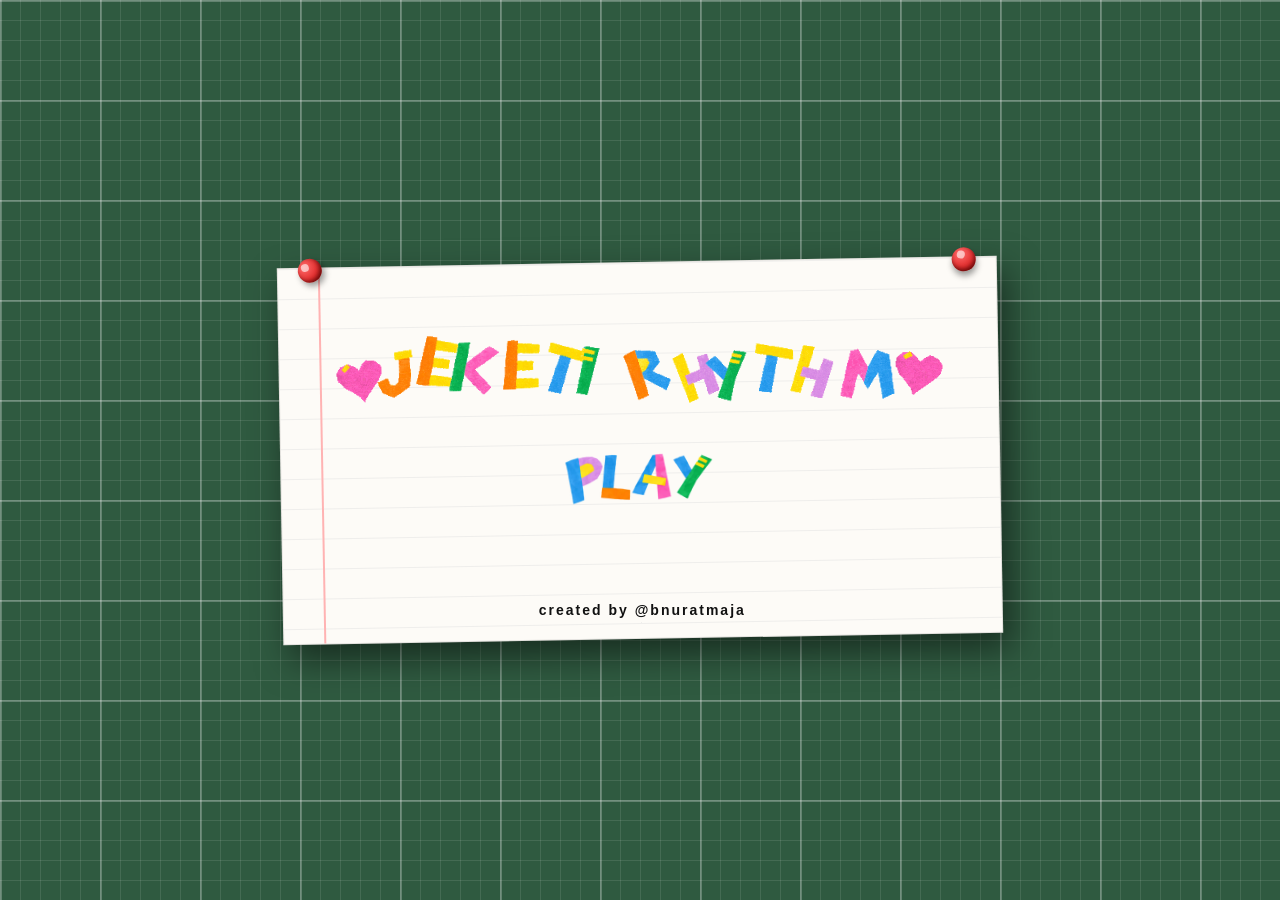
==== index.html @ 49898b1c "Add files via upload" ====
<!DOCTYPE html>
<html>
<head>
  <meta charset="utf-8">
  <meta name="viewport" content="width=device-width, initial-scale=1.0, maximum-scale=1.0, user-scalable=no, viewport-fit=cover">
  <script>
  (function(){
    var VIEW_W = 1920;
    var vp = document.querySelector('meta[name="viewport"]');
    function apply(){
      var coarse = matchMedia('(pointer: coarse)').matches;
      var land = window.innerWidth > window.innerHeight;
      vp.content = (coarse && land)
        ? 'width=' + VIEW_W + ', maximum-scale=1.0, user-scalable=no, viewport-fit=cover'
        : 'width=device-width, initial-scale=1.0, maximum-scale=1.0, user-scalable=no, viewport-fit=cover';
    }
    window.__applyViewport = apply;
    apply();
    addEventListener('orientationchange', function(){ setTimeout(apply, 100); });
  })();
  </script>
  <title>JEKETI RHYTHM</title>
  <link rel="stylesheet" href="style.css">
  <link rel="stylesheet" href="cards.css">
  <link rel="stylesheet" href="packs.css">
  <link rel="stylesheet" href="shop.css">
  <link rel="stylesheet" href="daily.css">
  <link rel="manifest" href="manifest.webmanifest">
  <meta name="theme-color" content="#2f5a40">
  <meta name="mobile-web-app-capable" content="yes">
  <meta name="apple-mobile-web-app-capable" content="yes">
  <meta name="apple-mobile-web-app-status-bar-style" content="black-translucent">
  <link rel="apple-touch-icon" href="icon-192.png">
</head>
<body>

  <!-- ============================================ -->
  <!-- PORTRAIT ORIENTATION HINT (mobile only)      -->
  <!-- ============================================ -->
  <div id="rotate-hint">
    <div class="rot-icon">⟳</div>
    <div>Tap twice to go fullscreen</div>
    <small>(iPhone: Share → Add to Home Screen for fullscreen)</small>
  </div>

  <!-- ============================================ -->
  <!-- MAIN MENU / TITLE SCREEN -->
  <!-- ============================================ -->
  <div id="main-menu-screen">
    <div class="desk-paper">
      <div class="pin pin-tl"></div>
      <div class="pin pin-tr"></div>

      <div class="title-content">
        <img src="images/title.gif" id="title-gif" alt="JEKETI RHYTHM">
        <button id="play-btn" class="gif-btn"><img src="images/play.webp" class="btn-gif" alt="Play"></button>
      </div>

      <p class="credit">created by @bnuratmaja</p>
    </div>
  </div>

  <!-- ============================================ -->
  <!-- SONG SELECT SCREEN -->
  <!-- ============================================ -->
  <div id="menu-screen" style="display:none">
    <div class="menu-header">
      <button id="shop-btn" class="gif-btn" aria-label="Card Shop"><img src="images/shop.gif" class="btn-gif" alt="Shop" onerror="this.replaceWith(Object.assign(document.createElement('span'),{className:'btn-fallback',textContent:'Shop'}))"></button>
      <button id="back-to-main-btn" class="gif-btn"><img src="images/back.webp" class="btn-gif" alt="Back"></button>
      <button id="daily-btn" class="gif-btn" aria-label="Daily"><img src="images/daily.gif" class="btn-gif" alt="Daily" onerror="this.replaceWith(Object.assign(document.createElement('span'),{className:'btn-fallback',textContent:'🎁 Daily'}))"></button>
      <img src="images/pick-song.gif" id="pick-song-gif" alt="Pick a Song">
      <button id="my-cards-btn" class="gif-btn" aria-label="My Cards"><img src="images/my-cards.gif" class="btn-gif" alt="My Cards" onerror="this.replaceWith(Object.assign(document.createElement('span'),{className:'btn-fallback',textContent:'My Cards'}))"></button>
    </div>
    <div id="song-grid"></div>
  </div>

  <!-- ============================================ -->
  <!-- MY CARDS SCREEN -->
  <!-- ============================================ -->
  <div id="cards-screen" style="display:none">
    <div class="cards-header">
      <button id="cards-back-btn" class="gif-btn"><img src="images/back.webp" class="btn-gif" alt="Back"></button>
      <img src="images/my-cards.gif" id="cards-title-gif" alt="My Cards" onerror="this.replaceWith(Object.assign(document.createElement('span'),{className:'cards-title-text',textContent:'My Cards'}))">
      <div id="cards-progress" class="cards-progress"></div>
    </div>
    <div id="cards-tabs"></div>
    <div id="cards-sheet">
      <div class="pin pin-tl"></div>
      <div class="pin pin-tr"></div>
      <div id="cards-members"></div>
      <div id="cards-row"></div>
    </div>
  </div>
  <div id="cards-toast"></div>

  <!-- ============================================ -->
  <!-- GAME SCREEN -->
  <!-- ============================================ -->
  <div id="game" style="display:none">
    <div id="playfield">
      <canvas id="field-bg"></canvas>
      <canvas id="field"></canvas>
    </div>
  </div>

  <div id="score" style="display: none">Score: 0</div>
  <div id="combo"></div>
  <div id="judgement"></div>

  <audio id="music"></audio>

  <script>
  // keep songs, charts, covers and sounds on the player's device (see sw.js): everything after the first visit loads from disk
  if ('serviceWorker' in navigator && location.protocol !== 'file:') {
    window.addEventListener('load', function () { navigator.serviceWorker.register('sw.js').catch(function () {}); });
  }
  </script>
  <script src="songs.js"></script>
  <script src="sfx.js"></script>
  <script src="points.js"></script>
  <script src="cards.js"></script>
  <script src="packs.js"></script>
  <script src="shop.js"></script>
  <script src="daily.js"></script>
  <script src="game.js"></script>
</body>
</html>
---- style.css ----
/* ============================================ */
/* ============ CUSTOM FONTS ==== */
/* ============================================ */
@import url('https://fonts.googleapis.com/css2?family=Baloo+2:wght@500;600;700;800&family=M+PLUS+Rounded+1c:wght@800;900&family=Fredoka:wght@600;700&display=swap');

@font-face {
  font-family: 'GameFont1';
  src: url('fonts/font1.otf') format('opentype');
  font-weight: normal;
  font-style: normal;
  font-display: swap;
}

@font-face {
  font-family: 'GameFont2';
  src: url('fonts/font2.otf') format('opentype');
  font-weight: normal;
  font-style: normal;
  font-display: swap;
}

* { margin: 0; padding: 0; box-sizing: border-box; }

html, body {
  width: 100%;
  max-width: 100vw;
  height: 100%;
  overflow: hidden;
  touch-action: none;
  -webkit-text-size-adjust: 100%;
}

html {
  background: #05020a;
}

/* Dark backdrop so any sub-pixel gap during flash/shake matches the game, not white */
html {
  background: #05020a;
}

:root {
  --font-ui: 'GameFont1', 'Arial Rounded MT Bold', sans-serif;
  --font-text: 'GameFont2', 'Verdana', sans-serif;

  /* Gameplay theme fonts */
  --font-game: 'Baloo 2', 'Segoe UI', sans-serif;
  --font-impact: 'M PLUS Rounded 1c', 'Arial Black', sans-serif;

  --paper: #fdfbf7;
  --wood: #8b5a2b;
  --tape: rgba(255, 255, 255, 0.7);
  --tape-color: rgba(255, 230, 150, 0.6);

  --pink: #ff66a3;
  --blue: #5dbcf2;
  --green: #3cb54a;
  --yellow: #ffd633;
  --gold: #ffcc33;
  --red: #e6212a;
  --black: #111111;
  --white: #ffffff;

  /* New gameplay theme palette */
  --sakura: #ff6ba6;
  --sky: #4da8ff;
  --mint: #66d9a8;
  --danger: #ff2a3c;
  --danger-deep: #8b0a1a;
}

body {
  background-color: #2f5a40;
  background-image:
    linear-gradient(rgba(255, 255, 255, 0.1) 1px, transparent 1px),
    linear-gradient(90deg, rgba(255, 255, 255, 0.1) 1px, transparent 1px),
    linear-gradient(rgba(255, 255, 255, 0.25) 2px, transparent 2px),
    linear-gradient(90deg, rgba(255, 255, 255, 0.25) 2px, transparent 2px);
  background-size: 20px 20px, 20px 20px, 100px 100px, 100px 100px;
  font-family: var(--font-text);
  user-select: none;
  -webkit-user-select: none;
  -webkit-touch-callout: none;
  -webkit-tap-highlight-color: transparent;
}

/* ============================================ */
/* ============ STAGE / GAME THEME ==== */
/* ============================================ */
#game {
  position: relative;
  width: 100vw;
  height: 100dvh;
  background:
    radial-gradient(ellipse at 50% 105%, rgba(255, 107, 166, 0.18) 0%, transparent 55%),
    radial-gradient(ellipse at 50% -5%, rgba(77, 168, 255, 0.1) 0%, transparent 55%),
    linear-gradient(180deg, #0a0514 0%, #18092b 45%, #05020a 100%);
  overflow: hidden;
  perspective: 1000px;
  perspective-origin: 50% 30%;
  /* Overshoot edge so the body never shows through during shake */
  box-shadow: 0 0 0 6px #05020a;
}

/* ============================================ */
/* ============ AMBIENT / TIER GLOW ==== */
/* ============================================ */
#tier-glow {
  position: fixed;
  inset: 0;
  pointer-events: none;
  z-index: 0;
  opacity: 0;
  transition: opacity 0.8s ease;
}

body[data-tier="0"] #tier-glow {
  opacity: 0.7;
  background: radial-gradient(ellipse at 50% 100%, rgba(255, 107, 166, 0.12), transparent 55%);
}
body[data-tier="1"] #tier-glow {
  opacity: 1;
  background: radial-gradient(ellipse at 50% 100%, rgba(255, 107, 166, 0.22), transparent 55%);
}
body[data-tier="2"] #tier-glow {
  opacity: 1;
  background: radial-gradient(ellipse at 50% 100%, rgba(77, 168, 255, 0.26), transparent 55%);
}
body[data-tier="3"] #tier-glow {
  opacity: 1;
  background: radial-gradient(ellipse at 50% 100%, rgba(255, 204, 51, 0.28), transparent 55%);
}
body[data-tier="4"] #tier-glow {
  opacity: 1;
  background:
    radial-gradient(ellipse at 50% 100%, rgba(155, 42, 133, 0.32), transparent 50%),
    radial-gradient(ellipse at 0% 50%, rgba(107, 15, 92, 0.16), transparent 40%),
    radial-gradient(ellipse at 100% 50%, rgba(107, 15, 92, 0.16), transparent 40%);
  animation: tier-pulse 1.2s ease-in-out infinite;
}

@keyframes tier-pulse {
  0%, 100% { opacity: 0.85; }
  50%      { opacity: 1; }
}

/* ============================================ */
/* ============ PLAYFIELD ==== */
/* ============================================ */
#playfield {
  position: absolute;
  left: 50%;
  bottom: calc(4vh + env(safe-area-inset-bottom, 0px));
  width: min(600px, 96vw);
  height: 220%;
  display: flex;
  transform-origin: 50% 100%;
  transform: translateX(-50%) rotateX(52deg);
  will-change: transform;
  backface-visibility: hidden;
  z-index: 1;
}

.lane {
  position: relative;
  flex: 1;
  height: 100%;
  border-right: 1.5px solid rgba(255, 107, 166, 0.08);
  overflow: hidden;
  background: linear-gradient(180deg, rgba(255, 255, 255, 0.02) 0%, rgba(255, 107, 166, 0.06) 100%);
  transition: background 0.1s;
}

.lane:last-child { border-right: none; }

.lane.key-flash {
  background: linear-gradient(180deg, rgba(255, 255, 255, 0.04) 0%, rgba(255, 107, 166, 0.26) 100%);
}

/* ============================================ */
/* ============ NOTES ==== */
/* ============================================ */
.note {
  position: absolute;
  left: 8%;
  width: 84%;
  height: 60px;
  border-radius: 14px;
  background: transparent;
}

.note .layer {
  position: absolute;
  inset: 0;
  border-radius: 14px;
  opacity: 0;
  transition: opacity 0.15s ease;
  will-change: opacity;
}

.note.hold .layer { border-radius: 14px; }

.note .layer-pink {
  background: linear-gradient(180deg, #ffc4dd 0%, #ff6ba6 100%);
  box-shadow:
    0 0 16px rgba(255, 107, 166, 0.8),
    inset 0 3px 0 rgba(255, 255, 255, 0.85),
    inset 0 -3px 0 rgba(140, 20, 70, 0.5);
  opacity: 1;
}
.note.hold .layer-pink {
  background: linear-gradient(180deg, #ffd4e6 0%, #ff6ba6 100%);
}

.note .layer-blue {
  background: linear-gradient(180deg, #c4e4ff 0%, #4da8ff 100%);
  box-shadow:
    0 0 16px rgba(77, 168, 255, 0.8),
    inset 0 3px 0 rgba(255, 255, 255, 0.85),
    inset 0 -3px 0 rgba(20, 70, 160, 0.5);
}
.note.hold .layer-blue {
  background: linear-gradient(180deg, #d4ecff 0%, #4da8ff 100%);
}

.note .layer-gold {
  background: linear-gradient(180deg, #fff0a8 0%, #ffcc33 100%);
  box-shadow:
    0 0 18px rgba(255, 204, 51, 0.85),
    inset 0 3px 0 rgba(255, 255, 255, 0.9),
    inset 0 -3px 0 rgba(160, 100, 0, 0.5);
}
.note.hold .layer-gold {
  background: linear-gradient(180deg, #fff5c2 0%, #ffcc33 100%);
}

body[data-tier="2"] .note .layer-pink { opacity: 0; }
body[data-tier="2"] .note .layer-blue { opacity: 1; }

body[data-tier="3"] .note .layer-pink { opacity: 0; }
body[data-tier="3"] .note .layer-gold { opacity: 1; }

body[data-tier="4"] .note .layer-pink {
  background: linear-gradient(180deg, #A63A8C 0%, #6B0F5C 50%, #4A0A3E 100%);
  box-shadow:
    0 0 0 2px rgba(155, 42, 133, 0.7),
    0 0 18px rgba(155, 42, 133, 0.85),
    0 0 36px rgba(107, 15, 92, 0.6),
    0 0 60px rgba(107, 15, 92, 0.35),
    inset 0 3px 0 rgba(255, 180, 240, 0.6),
    inset 0 -3px 0 rgba(40, 0, 30, 0.65);
  opacity: 1;
}
body[data-tier="4"] .note.hold .layer-pink {
  background: linear-gradient(180deg, #B84A9E 0%, #7A1B66 50%, #5A0E4C 100%);
}
body[data-tier="4"] .note .layer-blue,
body[data-tier="4"] .note .layer-gold { opacity: 0; }

body[data-tier="4"] .note::before {
  content: '';
  position: absolute;
  inset: -18px;
  border-radius: 24px;
  background: radial-gradient(
    ellipse at center,
    rgba(155, 42, 133, 0.55) 0%,
    rgba(107, 15, 92, 0.28) 45%,
    transparent 75%
  );
  z-index: -1;
  pointer-events: none;
  animation: purple-halo-pulse 1.4s ease-in-out infinite;
}

@keyframes purple-halo-pulse {
  0%, 100% { opacity: 0.55; transform: scale(1); }
  50%      { opacity: 1;    transform: scale(1.12); }
}

body[data-tier="4"] .note.hit-pop::before { display: none; }

.note.hit-pop {
  animation: note-shatter 0.28s cubic-bezier(0.3, 0.8, 0.4, 1) forwards;
  pointer-events: none;
  z-index: 15;
}

@keyframes note-shatter {
  0%   { transform: scale(1) rotate(0deg);   opacity: 1; }
  30%  { transform: scale(1.35) rotate(8deg); opacity: 1; }
  100% { transform: scale(2) rotate(20deg);   opacity: 0; }
}

/* ============================================ */
/* ============ RECEPTORS ==== */
/* ============================================ */
.judgement-line {
  position: absolute;
  left: 8%;
  right: 8%;
  bottom: 40px;
  height: 60px;
  border-radius: 14px;
  background: rgba(255, 107, 166, 0.06);
  border: 2.5px solid rgba(255, 107, 166, 0.55);
  box-shadow:
    0 0 14px rgba(255, 107, 166, 0.35),
    inset 0 0 14px rgba(255, 107, 166, 0.15);
  z-index: 10;
  transition: transform 0.06s ease-out, box-shadow 0.06s ease-out, background 0.1s, border-color 0.1s;
}

.judgement-line.pressed {
  background: rgba(255, 107, 166, 0.4);
  border-color: var(--sakura);
  transform: scale(0.94);
  box-shadow:
    0 0 26px var(--sakura),
    0 0 52px rgba(255, 107, 166, 0.55),
    inset 0 0 20px rgba(255, 255, 255, 0.25);
}

.judgement-line.hit-perfect {
  background: rgba(255, 204, 51, 0.5);
  border-color: var(--gold);
  transform: scale(1.08);
  box-shadow:
    0 0 30px var(--gold),
    0 0 60px rgba(255, 204, 51, 0.6),
    inset 0 0 20px rgba(255, 255, 255, 0.55);
}

.judgement-line.hit-great {
  background: rgba(77, 168, 255, 0.5);
  border-color: var(--sky);
  transform: scale(1.05);
  box-shadow:
    0 0 26px var(--sky),
    0 0 52px rgba(77, 168, 255, 0.55),
    inset 0 0 18px rgba(255, 255, 255, 0.5);
}

.judgement-line.hit-good {
  background: rgba(102, 217, 168, 0.5);
  border-color: var(--mint);
  transform: scale(1.03);
  box-shadow:
    0 0 22px var(--mint),
    inset 0 0 16px rgba(255, 255, 255, 0.45);
}

.judgement-line.hit-miss {
  background: rgba(229, 57, 53, 0.5);
  border-color: #e53935;
  box-shadow: 0 0 22px #e53935;
  animation: line-shake 0.2s ease-out;
}

@keyframes line-shake {
  0%, 100% { transform: translateX(0); }
  30% { transform: translateX(-4px); }
  70% { transform: translateX(4px); }
}

/* ============================================ */
/* ============ LANE LABEL ==== */
/* ============================================ */
.lane-label {
  position: absolute;
  left: 8%;
  right: 8%;
  bottom: 40px;
  height: 60px;
  display: flex;
  align-items: center;
  justify-content: center;
  color: rgba(255, 255, 255, 0.35);
  font-family: var(--font-game);
  font-size: 24px;
  font-weight: 800;
  letter-spacing: 1px;
  pointer-events: none;
  z-index: 12;
  transition: color 0.1s, transform 0.06s, text-shadow 0.1s;
}

.lane.lane-pressed .lane-label {
  color: var(--sakura);
  transform: scale(0.92);
  text-shadow: 0 0 8px var(--sakura);
}

/* Hide keyboard hints on touch devices */
@media (pointer: coarse), (hover: none) {
  .lane-label { display: none; }
}

/* ============================================ */
/* ============ HIT RINGS ==== */
/* ============================================ */
.hit-ring {
  position: absolute;
  left: 8%;
  right: 8%;
  bottom: 40px;
  height: 60px;
  border-radius: 14px;
  border: 2.5px solid var(--sakura);
  pointer-events: none;
  animation: ring-expand 0.5s cubic-bezier(0.15, 0.6, 0.4, 1) forwards;
  z-index: 9;
}

.hit-ring.perfect { border-color: var(--gold); box-shadow: 0 0 22px var(--gold); }
.hit-ring.great   { border-color: var(--sky);  box-shadow: 0 0 20px var(--sky); }
.hit-ring.good    { border-color: var(--mint); box-shadow: 0 0 18px var(--mint); }

@keyframes ring-expand {
  0%   { transform: scale(1);   opacity: 1; }
  40%  { transform: scale(1.6); opacity: 0.7; }
  100% { transform: scale(2.4); opacity: 0; }
}

/* ============================================ */
/* ============ PARTICLES ==== */
/* ============================================ */
.particle {
  position: absolute;
  left: 50%;
  bottom: 70px;
  width: 9px;
  height: 9px;
  border-radius: 50%;
  pointer-events: none;
  animation: particle-fly 0.55s ease-out forwards;
  z-index: 25;
  --angle: 0rad;
  --dist: 80px;
}

.particle.perfect { background: var(--gold); box-shadow: 0 0 12px var(--gold); }
.particle.great   { background: var(--sky);  box-shadow: 0 0 12px var(--sky); }
.particle.good    { background: var(--mint); box-shadow: 0 0 10px var(--mint); }

@keyframes particle-fly {
  0%   { transform: rotate(var(--angle)) translate(0, 0) scale(1); opacity: 1; }
  100% { transform: rotate(var(--angle)) translate(var(--dist), 0) scale(0.3); opacity: 0; }
}

/* ============================================ */
/* ============ SHAKE ==== */
/* ============================================ */
@keyframes shake {
  0%, 100% { transform: translate3d(0, 0, 0); }
  25% { transform: translate3d(calc(-1 * var(--shake, 2px)), calc(0.6 * var(--shake, 2px)), 0); }
  50% { transform: translate3d(calc(0.9 * var(--shake, 2px)), calc(-0.7 * var(--shake, 2px)), 0); }
  75% { transform: translate3d(calc(-0.5 * var(--shake, 2px)), calc(-0.4 * var(--shake, 2px)), 0); }
}

#game.shake {
  animation: shake 0.1s ease-out;
  will-change: transform;
}

/* ============================================ */
/* ============ HUD: SCORE ==== */
/* ============================================ */
#score {
  position: fixed;
  top: max(20px, calc(env(safe-area-inset-top, 0px) + 12px));
  right: max(28px, calc(env(safe-area-inset-right, 0px) + 16px));
  font-family: var(--font-game);
  font-size: 22px;
  font-weight: 800;
  letter-spacing: 1px;
  color: var(--sakura);
  padding: 6px 20px;
  border-radius: 999px;
  background: rgba(10, 5, 20, 0.7);
  box-shadow: 0 0 12px rgba(255, 107, 166, 0.35);
  text-shadow: 0 0 6px var(--sakura);
  z-index: 100;
  animation: score-pulse 1.4s ease-in-out infinite;
  transition: color 0.2s, text-shadow 0.2s;
}

@keyframes score-pulse {
  0%, 100% { transform: scale(1); }
  50%      { transform: scale(1.04); }
}

body[data-tier="1"] #score { color: var(--sakura); text-shadow: 0 0 6px var(--sakura); }
body[data-tier="2"] #score { color: var(--sky); text-shadow: 0 0 6px var(--sky); animation-duration: 1s; }
body[data-tier="3"] #score { color: var(--gold); text-shadow: 0 0 6px var(--gold); animation-duration: 0.7s; }
body[data-tier="4"] #score {
  animation: score-pulse 0.5s ease-in-out infinite, score-rainbow 2s linear infinite;
}

@keyframes score-rainbow {
  0%   { color: var(--sakura); text-shadow: 0 0 6px var(--sakura); }
  33%  { color: var(--sky);    text-shadow: 0 0 6px var(--sky);    }
  66%  { color: var(--gold);   text-shadow: 0 0 6px var(--gold);   }
  100% { color: var(--sakura); text-shadow: 0 0 6px var(--sakura); }
}

/* ============================================ */
/* ============ HUD: COMBO ==== */
/* ============================================ */
#combo {
  position: fixed;
  top: 63%;
  left: 50%;
  transform: translateX(-50%);
  font-family: var(--font-game);
  font-size: 32px;
  font-weight: 800;
  letter-spacing: 2px;
  color: var(--sakura);
  padding: 0;
  background: transparent;
  border: none;
  text-shadow: 0 0 8px var(--sakura);
  pointer-events: none;
  z-index: 100;
  text-align: center;
  will-change: transform;
  animation: combo-pulse-1 1.2s ease-in-out infinite;
  transition: color 0.2s, font-size 0.3s, text-shadow 0.2s;
}

#combo:empty { display: none; }

@keyframes combo-pulse-1 {
  0%, 100% { transform: translateX(-50%) scale(1)    rotate(0deg); }
  25%      { transform: translateX(-50%) scale(1.04) rotate(-0.6deg); }
  50%      { transform: translateX(-50%) scale(1.08) rotate(0.6deg); }
  75%      { transform: translateX(-50%) scale(1.04) rotate(-0.6deg); }
}

#combo.tier-1 { color: var(--sakura); font-size: 32px; text-shadow: 0 0 8px var(--sakura); animation: combo-pulse-1 1.2s ease-in-out infinite; }
#combo.tier-2 { color: var(--sky); font-size: 34px; text-shadow: 0 0 8px var(--sky); animation: combo-pulse-2 0.9s ease-in-out infinite; }

@keyframes combo-pulse-2 {
  0%, 100% { transform: translateX(-50%) scale(1)    rotate(0deg); }
  25%      { transform: translateX(-50%) scale(1.05) rotate(-1deg); }
  50%      { transform: translateX(-50%) scale(1.1)  rotate(1deg); }
  75%      { transform: translateX(-50%) scale(1.05) rotate(-1deg); }
}

#combo.tier-3 { color: var(--gold); font-size: 36px; text-shadow: 0 0 8px var(--gold); animation: combo-pulse-3 0.65s ease-in-out infinite; }

@keyframes combo-pulse-3 {
  0%, 100% { transform: translateX(-50%) scale(1)    rotate(0deg); }
  20%      { transform: translateX(-50%) scale(1.07) rotate(-1.5deg); }
  40%      { transform: translateX(-50%) scale(1.13) rotate(1.5deg); }
  60%      { transform: translateX(-50%) scale(1.09) rotate(-1.5deg); }
  80%      { transform: translateX(-50%) scale(1.13) rotate(1.5deg); }
}

#combo.tier-4 {
  font-size: 42px;
  animation: combo-pulse-4 0.45s ease-in-out infinite, combo-rainbow 2s linear infinite;
}

@keyframes combo-pulse-4 {
  0%, 100% { transform: translateX(-50%) scale(1)    rotate(0deg); }
  15%      { transform: translateX(-50%) scale(1.08) rotate(-2deg); }
  30%      { transform: translateX(-50%) scale(1.15) rotate(2deg); }
  45%      { transform: translateX(-50%) scale(1.08) rotate(-2deg); }
  60%      { transform: translateX(-50%) scale(1.15) rotate(2deg); }
  75%      { transform: translateX(-50%) scale(1.08) rotate(-2deg); }
  90%      { transform: translateX(-50%) scale(1.15) rotate(2deg); }
}

@keyframes combo-rainbow {
  0%   { color: var(--sakura); text-shadow: 0 0 8px var(--sakura); }
  33%  { color: var(--sky);    text-shadow: 0 0 8px var(--sky);    }
  66%  { color: var(--gold);   text-shadow: 0 0 8px var(--gold);   }
  100% { color: var(--sakura); text-shadow: 0 0 8px var(--sakura); }
}

#combo.milestone { animation: combo-milestone 0.4s ease-out; }

@keyframes combo-milestone {
  0%   { transform: translateX(-50%) scale(1); }
  40%  { transform: translateX(-50%) scale(1.3); }
  100% { transform: translateX(-50%) scale(1); }
}

#combo.broke {
  color: #e53935 !important;
  text-shadow: 0 0 8px #e53935 !important;
  animation: combo-broke 0.5s ease-out forwards !important;
}

@keyframes combo-broke {
  0%   { transform: translateX(-50%) scale(1)    opacity: 1; }
  30%  { transform: translateX(-50%) scale(1.3) rotate(-4deg); opacity: 1; }
  60%  { transform: translateX(-50%) scale(1.15) rotate(4deg); opacity: 1; }
  100% { transform: translateX(-50%) scale(1.6)  opacity: 0; }
}

/* ============================================ */
/* ============ HUD: JUDGEMENT ==== */
/* ============================================ */
#judgement {
  position: fixed;
  top: 54%;
  left: 50%;
  transform: translateX(-50%);
  font-family: var(--font-impact);
  font-weight: 900;
  font-size: 56px;
  letter-spacing: 3px;
  opacity: 0;
  pointer-events: none;
  z-index: 100;
  color: var(--gold);
  text-shadow:
    2px 2px 0 rgba(0, 0, 0, 0.7),
    0 0 10px currentColor;
}

#judgement.pop { animation: judgement-pop 0.45s cubic-bezier(0.3, 1.6, 0.5, 1); }

@keyframes judgement-pop {
  0%   { transform: translateX(-50%) scale(0.4) rotate(-4deg); opacity: 0; }
  25%  { transform: translateX(-50%) scale(1.12) rotate(-4deg); opacity: 1; }
  60%  { transform: translateX(-50%) scale(1)    rotate(-4deg); opacity: 1; }
  100% { transform: translateX(-50%) scale(1)    rotate(-4deg); opacity: 0; }
}

#judgement.miss-pop { animation: miss-pop 0.6s cubic-bezier(0.3, 1.6, 0.5, 1); }

@keyframes miss-pop {
  0%   { transform: translateX(-50%) scale(0.4) rotate(4deg);  opacity: 0; }
  20%  { transform: translateX(-50%) scale(1.3) rotate(-6deg); opacity: 1; }
  40%  { transform: translateX(-50%) scale(1.05) rotate(3deg); opacity: 1; }
  60%  { transform: translateX(-50%) scale(1.15) rotate(-2deg); opacity: 1; }
  100% { transform: translateX(-50%) scale(1)    rotate(0deg); opacity: 0; }
}

/* ============================================ */
/* ============ PAUSE BUTTON ==== */
/* ============================================ */
#pause-btn {
  position: fixed;
  top: max(20px, calc(env(safe-area-inset-top, 0px) + 12px));
  left: max(20px, calc(env(safe-area-inset-left, 0px) + 12px));
  z-index: 200;
  width: 66px;
  height: 66px;
  border-radius: 50%;
  background: rgba(10, 5, 20, 0.75);
  border: 2px solid rgba(255, 107, 166, 0.5);
  color: var(--sakura);
  font-size: 26px;
  font-family: var(--font-game);
  font-weight: 800;
  display: none;
  align-items: center;
  justify-content: center;
  cursor: pointer;
  box-shadow: 0 0 12px rgba(255, 107, 166, 0.35);
  transition: transform 0.1s, box-shadow 0.1s, background 0.1s;
  touch-action: manipulation;
}

#pause-btn.show { display: flex; }
#pause-btn:hover { transform: scale(1.08); box-shadow: 0 0 20px rgba(255, 107, 166, 0.6); }
#pause-btn:active { transform: scale(0.95); }

/* ============================================ */
/* ============ FLASH LAYERS ==== */
/* ============================================ */
#screen-flash {
  position: fixed;
  top: -8px;
  left: -8px;
  right: -8px;
  bottom: -8px;
  background: rgba(255, 204, 51, 0.28);
  opacity: 0;
  pointer-events: none;
  z-index: 500;
  transition: opacity 0.15s;
  /* Prevent sub-pixel compositing seams on iOS / high-DPI screens */
  transform: translateZ(0);
  will-change: opacity;
  backface-visibility: hidden;
}

#screen-flash.active { opacity: 1; }

#miss-flash {
  position: fixed;
  top: -8px;
  left: -8px;
  right: -8px;
  bottom: -8px;
  background: radial-gradient(
    ellipse at center,
    rgba(229, 57, 53, 0.5) 0%,
    rgba(229, 57, 53, 0.2) 50%,
    transparent 100%
  );
  opacity: 0;
  pointer-events: none;
  z-index: 500;
  transition: opacity 0.05s ease-in;
  transform: translateZ(0);
  will-change: opacity;
  backface-visibility: hidden;
}

#miss-flash.active { opacity: 1; }
#miss-flash.bad {
  background: radial-gradient(
    ellipse at center,
    rgba(255, 152, 0, 0.42) 0%,
    rgba(255, 152, 0, 0.15) 50%,
    transparent 100%
  );
}

/* ============================================ */
/* ============ GIF BUTTONS ==== */
/* ============================================ */
.gif-btn {
  background: transparent;
  border: none;
  padding: 0;
  cursor: pointer;
  display: inline-flex;
  align-items: center;
  justify-content: center;
  transition: transform 0.15s cubic-bezier(0.34, 1.56, 0.64, 1);
  touch-action: manipulation;
  outline: none;
  line-height: 0;
}
.gif-btn:hover { transform: scale(1.08) rotate(-2deg); }
.gif-btn:active { transform: scale(0.95) rotate(0deg); }

.btn-gif {
  height: 60px;
  width: auto;
  display: block;
}
.card-btn-gif {
  height: 35px;
  width: auto;
  display: block;
}

/* Big buttons for overlays */
.pause-card .btn-gif,
.results-card .btn-gif,
.gameover-card .btn-gif {
  height: 104px;
}
.pause-card .gif-btn,
.results-card .gif-btn,
.gameover-card .gif-btn {
  padding: 8px 10px;            /* extra tap area around each button */
}

/* ============================================ */
/* ============ OVERLAYS ==== */
/* ============================================ */
#pause-overlay, #results, #game-over {
  position: fixed;
  inset: 0;
  display: none;
  align-items: center;
  justify-content: center;
  z-index: 800;
  background: rgba(0, 0, 0, 0.4);
  backdrop-filter: blur(4px);
  -webkit-backdrop-filter: blur(4px);
}
#pause-overlay.show, #results.show, #game-over.show { display: flex; animation: fade-in 0.3s ease-out; }
@keyframes fade-in { 0% { opacity: 0; } 100% { opacity: 1; } }

.pause-card, .results-card, .gameover-card {
  background: var(--paper);
  border: 2px solid var(--black);
  border-radius: 4px;
  padding: 32px 52px 28px;
  text-align: center;
  box-shadow: 4px 8px 15px rgba(0,0,0,0.3);
  animation: card-bounce-in 0.4s cubic-bezier(0.34, 1.56, 0.64, 1);
  max-width: min(480px, 92vw);
  max-height: 92vh;
  overflow-y: auto;
  position: relative;
}
@keyframes card-bounce-in { 0% { transform: scale(0.7) translateY(30px) rotate(-2deg); opacity: 0; } 100% { transform: scale(1) translateY(0) rotate(0deg); opacity: 1; } }

.pause-title, .results-title, .gameover-title {
  font-family: var(--font-ui);
  font-size: 44px;
  color: var(--black);
  margin-bottom: 8px;
}
.gameover-title { color: var(--red); font-size: 46px; }

/* Album cover shown above the title */
.results-cover, .gameover-cover {
  width: 104px;
  height: 104px;
  margin: 0 auto 12px;
  background: #fff;
  padding: 5px;
  border: 1px solid rgba(0, 0, 0, 0.15);
  box-shadow: 2px 3px 8px rgba(0, 0, 0, 0.18);
  transform: rotate(-2deg);
  position: relative;
  overflow: hidden;
}
.results-cover img, .gameover-cover img {
  width: 100%;
  height: 100%;
  object-fit: cover;
  display: block;
}
.results-cover-fallback, .gameover-cover-fallback {
  width: 100%;
  height: 100%;
  display: flex;
  align-items: center;
  justify-content: center;
  font-family: var(--font-ui);
  font-size: 32px;
  background: #eee;
  color: var(--black);
}

.results-song, .gameover-song {
  font-family: var(--font-text);
  font-weight: 900;
  font-size: 13px;
  color: #555;
  text-transform: uppercase;
  letter-spacing: 1.2px;
  margin: 0 0 6px;
  padding: 0 6px;
  word-wrap: break-word;
  line-height: 1.3;
}

/* Stats side-by-side */
.results-stats, .gameover-stats {
  display: flex;
  gap: 22px;
  justify-content: center;
  margin: 8px 0 4px;
}

.results-stat, .gameover-stat {
  flex: 1 1 0;
  max-width: 130px;
  opacity: 0;
  transform: translateY(8px);
  animation: stat-in 0.5s ease-out forwards;
}
.results-stat:nth-child(2), .gameover-stat:nth-child(2) { animation-delay: 0.08s; }

@keyframes stat-in {
  0% { opacity: 0; transform: translateY(8px); }
  100% { opacity: 1; transform: translateY(0); }
}

.results-label {
  font-family: var(--font-text);
  font-weight: 900;
  font-size: 11px;
  color: #666;
  text-transform: uppercase;
  letter-spacing: 0.8px;
  margin-bottom: 2px;
}
.results-value, .gameover-value {
  font-family: var(--font-ui);
  font-size: 32px;
  color: var(--blue);
  line-height: 1.1;
}
.results-value.combo-value, .gameover-value.combo-value { color: var(--green); }

.pause-buttons, .results-buttons, .gameover-buttons {
  display: flex;
  flex-wrap: wrap;
  gap: 36px;
  justify-content: center;
  margin-top: 18px;
  align-items: center;
}

/* ============================================ */
/* ============ MAIN MENU & SONG SELECT ==== */
/* ============================================ */
#main-menu-screen, #menu-screen {
  position: fixed;
  inset: 0;
  display: flex;
  flex-direction: column;
  overflow: hidden;
}

/* Smaller paper, centered */
.desk-paper {
  background: var(--paper);
  width: 90vw;
  max-width: 720px;
  margin: auto;
  padding: 40px 20px 70px;
  display: flex;
  flex-direction: column;
  align-items: center;
  justify-content: center;
  position: relative;
  border: 1px solid rgba(0,0,0,0.1);
  box-shadow: 8px 15px 35px rgba(0,0,0,0.5);
  transform: rotate(-1deg);
}
.desk-paper::before {
  content: '';
  position: absolute;
  inset: 0;
  background-image: linear-gradient(#e0e0e0 1px, transparent 1px);
  background-size: 100% 30px;
  opacity: 0.5;
  pointer-events: none;
}
.desk-paper::after {
  content: '';
  position: absolute;
  top: 0; bottom: 0; left: 40px;
  width: 2px;
  background: #ffb3b3;
  pointer-events: none;
}

.pin {
  position: absolute;
  width: 24px;
  height: 24px;
  border-radius: 50%;
  background: radial-gradient(circle at 30% 30%, #ff6b6b, #cc0000);
  box-shadow: 2px 4px 6px rgba(0,0,0,0.4), inset -2px -2px 4px rgba(0,0,0,0.5);
  z-index: 10;
}
.pin::after {
  content: '';
  position: absolute;
  top: 4px; left: 4px; width: 8px; height: 8px;
  border-radius: 50%;
  background: rgba(255,255,255,0.6);
}
.pin-tl { top: -10px; left: 20px; transform: rotate(-15deg); }
.pin-tr { top: -10px; right: 20px; transform: rotate(15deg); }

.tape-top {
  position: absolute;
  top: -15px;
  left: 50%;
  transform: translateX(-50%) rotate(-2deg);
  width: 120px;
  height: 30px;
  background: var(--tape-color);
  box-shadow: 0 2px 4px rgba(0,0,0,0.1);
  backdrop-filter: blur(2px);
  -webkit-backdrop-filter: blur(2px);
  z-index: 10;
  border-left: 1px dashed rgba(0,0,0,0.1);
  border-right: 1px dashed rgba(0,0,0,0.1);
}

.title-content {
  position: relative;
  z-index: 1;
  display: flex;
  flex-direction: column;
  align-items: center;
  gap: 0;
}
#title-gif {
  width: 95vw !important;
  max-width: 620px !important;
  height: auto;
  object-fit: contain;
  display: block;
  animation: title-bounce 3s ease-in-out infinite;
}
@keyframes title-bounce {
  0%, 100% { transform: translateY(0); }
  50% { transform: translateY(-4px); }
}
#play-btn {
  margin-top: -40px;
  position: relative;
  z-index: 10;
}
#play-btn .btn-gif {
  height: 180px !important;
  width: auto !important;
  flex-shrink: 0 !important;
  display: block;
}
#back-to-main-btn .btn-gif {
  height: 100px !important;
  width: auto !important;
  flex-shrink: 0 !important;
  display: block;
}

.credit {
  position: absolute;
  bottom: 20px;
  font-family: var(--font-text);
  font-weight: 900;
  font-size: 14px;
  color: var(--black);
  letter-spacing: 2px;
  transform: rotate(1deg);
}

/* Song Select Screen */
#menu-screen {
  background: transparent;
}
.menu-header {
  position: relative;
  flex-shrink: 0;
  padding: 0 20px;
  text-align: center;
  background: transparent;
  border-bottom: none;
  box-shadow: none;
  display: flex;
  flex-direction: column;
  align-items: center;
  gap: 0;
}
#back-to-main-btn {
  position: absolute;
  top: max(10px, calc(env(safe-area-inset-top, 0px) + 5px));
  left: max(10px, calc(env(safe-area-inset-left, 0px) + 5px));
  z-index: 10;
}
#pick-song-gif {
  width: 90vw !important;
  max-width: 400px !important;
  height: auto;
  object-fit: contain;
  display: block;
  margin-top: -10px;
  margin-bottom: -5px;
  animation: pick-title-pulse 1.6s ease-in-out infinite;
}
@keyframes pick-title-pulse { 0%, 100% { transform: scale(1); } 50% { transform: scale(1.03); } }

#song-grid {
  position: relative;
  flex: 1;
  overflow-y: auto;
  overflow-x: hidden;
  padding: 26px 20px 40px;
  display: flex;
  flex-direction: column;
  gap: 18px;
  max-width: 650px;
  width: 100%;
  margin: 0 auto;
}
#song-grid::-webkit-scrollbar { width: 12px; }
#song-grid::-webkit-scrollbar-track { background: transparent; }
#song-grid::-webkit-scrollbar-thumb { background: var(--paper); border: 2px solid var(--wood); border-radius: 10px; }

/* ============================================ */
/* ============ SONG CARD ==== */
/* ============================================ */
.song-card {
  position: relative;
  display: flex;
  align-items: center;
  gap: 16px;
  padding: 16px;
  background: var(--paper);
  border: 1px solid rgba(0,0,0,0.1);
  border-radius: 4px;
  box-shadow: 3px 6px 12px rgba(0,0,0,0.25);
  cursor: pointer;
  transition: transform 0.15s ease, box-shadow 0.15s ease;
  touch-action: manipulation;
  transform: rotate(-1deg);
}
.song-card::before {
  content: '';
  position: absolute;
  top: -10px;
  left: 30px;
  width: 60px;
  height: 20px;
  background: var(--tape);
  transform: rotate(-5deg);
  box-shadow: 0 1px 3px rgba(0,0,0,0.1);
  z-index: 5;
}
.song-card:hover {
  transform: translateY(-4px) rotate(0deg) scale(1.02);
  box-shadow: 4px 10px 20px rgba(0,0,0,0.3);
  z-index: 10;
}
.song-card:active {
  transform: translateY(2px) scale(0.98);
}

.song-cover {
  position: relative;
  width: 88px;
  height: 88px;
  flex: 0 0 88px;
  border: 2px solid rgba(0,0,0,0.15);
  background: #fff;
  overflow: hidden;
  border-radius: 3px;
  box-shadow: 1px 2px 5px rgba(0,0,0,0.1);
}
.song-cover img {
  position: absolute;
  inset: 0;
  width: 100%;
  height: 100%;
  object-fit: cover;
  display: block;
}
.song-cover-fallback {
  position: absolute;
  inset: 0;
  display: flex;
  align-items: center;
  justify-content: center;
  font-family: var(--font-ui);
  font-size: 44px;
  color: var(--black);
  background: #eee;
}

.song-info { flex: 1; min-width: 0; }
.song-card-title { font-family: var(--font-ui); font-size: 32px; color: var(--black); margin-bottom: 2px; white-space: nowrap; overflow: hidden; text-overflow: ellipsis; }
.song-card-artist { font-family: var(--font-text); font-weight: 900; font-size: 14px; color: #555; text-transform: uppercase; white-space: nowrap; overflow: hidden; text-overflow: ellipsis; }

/* Selected card */
.song-card.selected {
  background: #fff5fa;
  transform: scale(1.04) rotate(0deg);
  border: 2px solid var(--pink);
  box-shadow:
    0 0 0 4px rgba(255, 102, 163, 0.35),
    6px 20px 30px rgba(0,0,0,0.35);
  z-index: 10;
  animation: selected-pulse 1.6s ease-in-out infinite;
}
@keyframes selected-pulse {
  0%, 100% {
    box-shadow:
      0 0 0 4px rgba(255, 102, 163, 0.35),
      6px 20px 30px rgba(0,0,0,0.35);
  }
  50% {
    box-shadow:
      0 0 0 7px rgba(255, 102, 163, 0.55),
      0 0 32px rgba(255, 102, 163, 0.55),
      6px 20px 30px rgba(0,0,0,0.35);
  }
}

.song-card.selected::before {
  background: var(--pink);
  opacity: 0.9;
  box-shadow: 0 1px 4px rgba(255, 102, 163, 0.5);
}

.song-card.selected .song-cover {
  border-color: var(--pink);
  box-shadow: 0 0 0 3px rgba(255, 102, 163, 0.3);
  animation: card-shake 0.45s ease-out;
}
.song-card.selected .song-info { animation: card-shake 0.45s ease-out 0.06s; }

.card-play-btn {
  display: flex;
  align-items: center;
  justify-content: center;
  opacity: 0;
  transform: translateX(20px);
  pointer-events: none;
  transition: opacity 0.2s, transform 0.2s;
  flex-shrink: 0;
}
.song-card.selected .card-play-btn {
  opacity: 1;
  transform: translateX(0);
  pointer-events: auto;
  animation: card-play-btn-in 0.4s cubic-bezier(0.34, 1.56, 0.64, 1) 0.35s both;
}
.song-card.selected .card-btn-gif {
  height: 64px !important;
}

@keyframes card-shake {
  0%, 100% { transform: translateX(0) rotate(0deg); }
  15% { transform: translateX(-6px) rotate(-2deg); }
  30% { transform: translateX(6px) rotate(2deg); }
  45% { transform: translateX(-4px) rotate(-1.5deg); }
  60% { transform: translateX(4px) rotate(1.5deg); }
  80% { transform: translateX(-2px) rotate(-0.5deg); }
}
@keyframes card-play-btn-in {
  0% { opacity: 0; transform: translateX(20px) scale(0.85); }
  100% { opacity: 1; transform: translateX(0) scale(1); }
}

.menu-empty {
  text-align: center;
  padding: 60px 20px;
  font-family: var(--font-ui);
  font-size: 32px;
  color: var(--paper);
}

/* ============================================ */
/* ============ MOBILE (portrait + general) ==== */
/* ============================================ */
@media (max-width: 768px) {
  #playfield { width: 98vw; max-width: 98vw; bottom: calc(3vh + env(safe-area-inset-bottom, 0px)); }

  #score { font-size: 16px; padding: 4px 14px; }
  #pause-btn { width: 56px; height: 56px; font-size: 22px; }

  #combo { font-size: 26px; letter-spacing: 1px; }
  #combo.tier-1 { font-size: 26px; }
  #combo.tier-2 { font-size: 28px; }
  #combo.tier-3 { font-size: 30px; }
  #combo.tier-4 { font-size: 34px; }

  #judgement { font-size: 42px; letter-spacing: 2px; }
  .lane-label { font-size: 18px; }

  .desk-paper { padding: 30px 16px 60px; max-width: 90vw; }
  #title-gif { max-width: 85vw !important; }
  #play-btn { margin-top: -30px; }
  #play-btn .btn-gif { height: 140px !important; }
  #back-to-main-btn .btn-gif { height: 80px !important; }
  #pick-song-gif { max-width: 65vw !important; margin-top: -6px; }

  #song-grid { padding: 20px 16px 30px; gap: 16px; }
  .song-card { padding: 12px; gap: 12px; }
  .song-cover { width: 72px; height: 72px; flex: 0 0 72px; }
  .song-cover-fallback { font-size: 36px; }
  .song-card-title { font-size: 24px; }
  .song-card-artist { font-size: 12px; }

  .pause-card, .results-card, .gameover-card {
    padding: 24px 28px 22px;
    max-width: min(400px, 92vw);
  }
  .pause-title, .results-title, .gameover-title {
    font-size: 36px;
    margin-bottom: 8px;
  }
  .gameover-title { font-size: 38px; }
  .results-cover, .gameover-cover {
    width: 84px;
    height: 84px;
    margin-bottom: 10px;
  }
  .results-cover-fallback, .gameover-cover-fallback { font-size: 30px; }
  .results-song, .gameover-song {
    font-size: 11px;
    margin-bottom: 6px;
  }
  .results-stats, .gameover-stats { gap: 16px; }
  .results-stat, .gameover-stat { max-width: 120px; }
  .results-label { font-size: 10px; }
  .results-value, .gameover-value { font-size: 28px; }
  .pause-buttons, .results-buttons, .gameover-buttons {
    flex-direction: row;
    gap: 28px;
    margin-top: 16px;
  }
  .pause-card .btn-gif,
  .results-card .btn-gif,
  .gameover-card .btn-gif {
    height: 88px;
  }
}

/* ============================================ */
/* ============ MOBILE LANDSCAPE ==== */
/* ============================================ */
@media (orientation: landscape) and (max-height: 500px) {
  #playfield {
    width: min(600px, 85vh);
    height: 220%;
    bottom: calc(2vh + env(safe-area-inset-bottom, 0px));
  }
  .lane-label { font-size: 18px; }

  #score {
    font-size: 16px;
    padding: 4px 10px;
    top: max(8px, calc(env(safe-area-inset-top, 0px) + 4px));
    right: max(12px, calc(env(safe-area-inset-right, 0px) + 8px));
  }
  #pause-btn {
    width: 54px;
    height: 54px;
    font-size: 20px;
    top: max(8px, calc(env(safe-area-inset-top, 0px) + 4px));
    left: max(8px, calc(env(safe-area-inset-left, 0px) + 4px));
  }
  #combo { font-size: 26px; top: 46%; }
  #combo.tier-1 { font-size: 26px; }
  #combo.tier-2 { font-size: 28px; }
  #combo.tier-3 { font-size: 32px; }
  #combo.tier-4 { font-size: 36px; }
  #judgement { font-size: 40px; top: 30%; }

  .desk-paper {
    width: 94vw;
    max-width: 900px;
    padding: 20px 40px;
    min-height: auto;
  }
  .title-content {
    flex-direction: row;
    align-items: center;
    justify-content: center;
    gap: 32px;
  }
  #title-gif {
    width: auto !important;
    max-width: 50vw !important;
    max-height: 55vh !important;
    height: auto;
  }
  #play-btn {
    margin-top: 0;
    position: relative;
    z-index: 10;
  }
  #play-btn .btn-gif { height: 130px !important; }
  .pin-tl, .pin-tr { display: none; }
  .credit { bottom: 6px; font-size: 10px; }

  #back-to-main-btn {
    top: max(6px, calc(env(safe-area-inset-top, 0px) + 2px));
    left: max(6px, calc(env(safe-area-inset-left, 0px) + 2px));
  }
  #back-to-main-btn .btn-gif { height: 56px !important; }
  #pick-song-gif {
    width: auto !important;
    max-width: 260px !important;
    max-height: 14vh !important;
    margin: 4px 0 0;
  }
  #song-grid {
    display: grid;
    grid-template-columns: 1fr 1fr;
    gap: 10px;
    padding: 10px 16px 16px;
    max-width: 1000px;
  }
  .song-card { padding: 8px 10px; gap: 10px; }
  .song-cover { width: 52px; height: 52px; flex: 0 0 52px; }
  .song-cover-fallback { font-size: 28px; }
  .song-card-title { font-size: 18px; }
  .song-card-artist { font-size: 10px; }
  .song-card::before { width: 40px; height: 14px; top: -7px; left: 20px; }
  .card-btn-gif { height: 24px !important; }
  .song-card.selected .card-btn-gif { height: 44px !important; }

  .pause-card, .results-card, .gameover-card {
    padding: 16px 32px 14px;
    max-width: min(480px, 80vw);
    max-height: 94vh;
  }
  .pause-title, .results-title, .gameover-title {
    font-size: 28px;
    margin-bottom: 4px;
  }
  .gameover-title { font-size: 30px; }
  .results-cover, .gameover-cover {
    width: 64px;
    height: 64px;
    margin-bottom: 6px;
    padding: 3px;
  }
  .results-cover-fallback, .gameover-cover-fallback { font-size: 26px; }
  .results-song, .gameover-song {
    font-size: 10px;
    margin-bottom: 4px;
  }
  .results-stats, .gameover-stats { gap: 18px; }
  .results-stat, .gameover-stat { max-width: 110px; }
  .results-label { font-size: 9px; }
  .results-value, .gameover-value { font-size: 24px; }
  .pause-buttons, .results-buttons, .gameover-buttons {
    flex-direction: row;
    gap: 26px;
    margin-top: 10px;
  }
  .pause-card .btn-gif,
  .results-card .btn-gif,
  .gameover-card .btn-gif {
    height: 68px;
  }

}


/* ============================================ */
/* ============ ORIENTATION HINT ==== */
/* ============================================ */
#rotate-hint {
  display: none;
  position: fixed;
  inset: 0;
  z-index: 9999;
  background: #2f5a40;
  color: var(--paper);
  font-family: var(--font-ui);
  font-size: 22px;
  letter-spacing: 1.5px;
  text-align: center;
  align-items: center;
  justify-content: center;
  flex-direction: column;
  gap: 22px;
  padding: 40px;
  line-height: 1.4;
}
#rotate-hint .rot-icon {
  font-size: 72px;
  line-height: 1;
  animation: rot-spin 2s linear infinite;
  display: inline-block;
}
@keyframes rot-spin {
  from { transform: rotate(0deg); }
  to { transform: rotate(360deg); }
}
@media (orientation: portrait) and (pointer: coarse) {
  #rotate-hint { display: flex; }
}
/* ================================================================== */
/* ===== ADDITIONS FOR NEWER game.js FEATURES (themed to match) ===== */
/* ================================================================== */

/* --- Combo is now <span.combo-num> + <span.combo-label> --- */
#combo { display: flex; flex-direction: column; align-items: center; line-height: 1; }
#combo.off { display: none; }
#combo .combo-num { font-size: 1em; }
#combo .combo-label { font-size: 0.42em; letter-spacing: 4px; opacity: 0.85; margin-top: 2px; }

/* --- Lane light beams (one per lane, JS sets --beam colour) --- */
.lane-beam {
  position: absolute; left: 8%; width: 84%; bottom: 40px; height: 75%;
  background: linear-gradient(to top, var(--beam, #ff6ba6) 0%, transparent 100%);
  opacity: 0; pointer-events: none; z-index: 5; border-radius: 14px 14px 0 0;
  mix-blend-mode: screen;
}

/* --- Falling petals canvas (sized by JS, must not block input) --- */
#petals { position: fixed; inset: 0; width: 100vw; height: 100vh; height: 100dvh; pointer-events: none; z-index: 3; }

/* --- Beat pulse (soft vignette that throbs with the BPM) --- */
#beat-pulse {
  position: fixed; inset: 0; opacity: 0; pointer-events: none; z-index: 2;
  background: radial-gradient(ellipse at 50% 100%, rgba(255, 107, 166, 0.28) 0%, transparent 60%);
}

/* --- EARLY / LATE --- */
#timing {
  position: fixed; top: 48%; left: 50%; transform: translateX(-50%);
  font-family: var(--font-game); font-weight: 800; font-size: 20px; letter-spacing: 3px;
  opacity: 0; pointer-events: none; z-index: 100;
  text-shadow: 2px 2px 0 rgba(0, 0, 0, 0.7);
}

/* --- Tier-up banner --- */
#tier-banner {
  position: fixed; top: 24%; left: 50%; transform: translateX(-50%);
  text-align: center; opacity: 0; pointer-events: none; z-index: 110; white-space: nowrap;
  font-family: var(--font-impact);
}
#tier-banner .tb-title { font-weight: 900; font-size: clamp(30px, 8vh, 52px); letter-spacing: 3px; text-shadow: 3px 3px 0 rgba(0, 0, 0, 0.75), 0 0 14px currentColor; }
#tier-banner .tb-sub { font-weight: 800; font-size: clamp(14px, 3.4vh, 20px); letter-spacing: 4px; color: #fff; text-shadow: 2px 2px 0 rgba(0, 0, 0, 0.7); }
#tier-banner.t1 { color: var(--sakura); }
#tier-banner.t2 { color: var(--sky); }
#tier-banner.t3 { color: var(--gold); }
#tier-banner.t4 { color: #d65bff; }

/* --- Resume countdown --- */
#countdown {
  display: none; position: fixed; top: 42%; left: 50%; margin: 0;
  translate: -50% -50%;
  font-family: var(--font-impact); font-weight: 900; font-size: clamp(80px, 24vh, 160px);
  color: var(--paper); -webkit-text-stroke: 3px var(--black);
  text-shadow: 5px 5px 0 rgba(0, 0, 0, 0.6);
  pointer-events: none; z-index: 850;
}
#countdown.show { display: block; }

/* --- Life gauge --- */
.life, #life {
  display: none; position: fixed; top: max(14px, calc(env(safe-area-inset-top, 0px) + 10px)); left: 50%;
  transform: translateX(-50%); width: min(300px, 36vw); height: 12px; z-index: 100;
  background: rgba(0, 0, 0, 0.5); border: 2px solid var(--paper); border-radius: 999px; overflow: hidden;
  box-shadow: 0 2px 6px rgba(0, 0, 0, 0.4); pointer-events: none;
}
#life.show { display: block; }
#life-fill {
  width: 100%; height: 100%; transform-origin: left center;
  background: linear-gradient(90deg, var(--mint), var(--yellow));
  transition: transform 0.2s ease-out, background 0.3s;
}
#life.low #life-fill { background: linear-gradient(90deg, var(--red), #ff7a6b); animation: life-low 0.6s ease-in-out infinite; }
@keyframes life-low { 0%, 100% { opacity: 1; } 50% { opacity: 0.55; } }

/* --- Held notes --- */
.note.holding { filter: brightness(1.25); }

/* --- Best score on song cards --- */
.song-best { font-family: var(--font-text); font-weight: 900; font-size: 12px; color: var(--pink); letter-spacing: 0.5px; margin-top: 2px; }
.song-best:empty { display: none; }

/* --- Results: two-column layout, grade stamp, judgement counts --- */
.results-card { max-width: min(780px, 94vw); padding: 30px 36px 26px; }
.results-layout { display: flex; align-items: center; gap: 30px; text-align: left; }
.results-left { flex: 0 0 150px; display: flex; flex-direction: column; align-items: center; gap: 8px; }
.results-left .results-cover { margin: 0; }
.results-left .results-song { text-align: center; margin: 0; }
.results-right { flex: 1; min-width: 0; text-align: center; }
.results-right .results-title { margin-bottom: 4px; }
.results-stats { gap: 14px; }
.results-value.acc-value { color: var(--pink); }

.grade-stamp {
  display: flex; align-items: center; justify-content: center;
  width: 92px; height: 92px; border-radius: 50%;
  font-family: var(--font-ui); font-size: 58px; line-height: 1;
  border: 5px double currentColor; transform: rotate(-10deg);
  background: rgba(255, 255, 255, 0.4); opacity: 0.92;
  animation: stamp-in 0.5s cubic-bezier(0.3, 1.8, 0.5, 1) 0.4s both;
}
.grade-stamp.g-S { color: var(--red); }
.grade-stamp.g-A { color: var(--green); }
.grade-stamp.g-B { color: var(--blue); }
.grade-stamp.g-C { color: #777; }
@keyframes stamp-in { 0% { transform: scale(2.6) rotate(-30deg); opacity: 0; } 100% { transform: scale(1) rotate(-10deg); opacity: 0.92; } }

.results-banner { font-family: var(--font-ui); font-size: 24px; letter-spacing: 2px; margin: 2px 0 4px; min-height: 0; }
.results-banner:empty { display: none; }
.results-banner.fc { color: var(--pink); }
.results-banner.ap { color: #d9980a; text-shadow: 0 0 8px rgba(255, 204, 51, 0.6); }

.judge-counts { display: flex; gap: 6px; margin: 10px 0 4px; }
.judge-cell { flex: 1; padding: 4px 2px 3px; background: #f3efe6; border-bottom: 4px solid #999; border-radius: 3px; }
.judge-name { font-family: var(--font-text); font-weight: 900; font-size: 10px; text-transform: uppercase; letter-spacing: 0.5px; color: #555; }
.judge-num { font-family: var(--font-ui); font-size: 22px; color: var(--black); line-height: 1.1; }
.judge-cell.jc-perfect { border-bottom-color: var(--gold); }
.judge-cell.jc-great { border-bottom-color: var(--blue); }
.judge-cell.jc-good { border-bottom-color: var(--green); }
.judge-cell.jc-bad { border-bottom-color: #ff9a2e; }
.judge-cell.jc-miss { border-bottom-color: var(--red); }

.record-badge {
  display: none; margin: 8px auto 0; padding: 3px 14px; width: fit-content;
  font-family: var(--font-ui); font-size: 16px; letter-spacing: 2px; color: var(--red);
  background: var(--yellow); border: 2px solid var(--red); border-radius: 4px; transform: rotate(-3deg);
}
.record-badge.show { display: block; animation: stamp-in 0.4s cubic-bezier(0.3, 1.8, 0.5, 1) both; }

/* --- Results on short landscape screens / narrow portrait --- */
@media (max-height: 500px) {
  .results-card { padding: 14px 20px 12px; }
  .results-layout { gap: 18px; }
  .results-left { flex-basis: 96px; gap: 4px; }
  .results-left .results-cover { width: 64px; height: 64px; }
  .results-left .results-song { font-size: 10px; }
  .grade-stamp { width: 60px; height: 60px; font-size: 38px; border-width: 4px; }
  .results-right .results-title { font-size: 28px; margin-bottom: 0; }
  .results-banner { font-size: 16px; }
  .results-value { font-size: 22px; }
  .judge-counts { margin: 6px 0 2px; }
  .judge-num { font-size: 16px; }
  .record-badge { font-size: 12px; margin-top: 4px; }
  .results-buttons { margin-top: 8px; }
  #life { top: 8px; height: 9px; }
}
@media (max-width: 560px) and (orientation: portrait) {
  .results-layout { flex-direction: column; gap: 12px; }
  .results-left { flex-basis: auto; }
}

/* ============================================ */
/* ============ NOTE RECORDER ================= */
/* ============================================ */
#setup-screen, #export-screen {
  position: fixed; inset: 0; display: flex; flex-direction: column; align-items: center; justify-content: flex-start; padding: max(30px, env(safe-area-inset-top)) 20px 60px; overflow-y: auto; z-index: 10;
  background: radial-gradient(ellipse at 50% 105%, rgba(255, 107, 166, 0.18) 0%, transparent 55%), radial-gradient(ellipse at 50% -5%, rgba(77, 168, 255, 0.1) 0%, transparent 55%), linear-gradient(180deg, #0a0514 0%, #18092b 45%, #05020a 100%);
}
.rec-header, .rec-form, .rec-tips, .export-card { background: var(--paper); width: 100%; max-width: 600px; border-radius: 4px; box-shadow: 4px 8px 20px rgba(0,0,0,0.4); position: relative; margin-bottom: 20px; color: var(--black); }
.rec-header { text-align: center; padding: 30px 20px; border-bottom: 2px dashed #ddd; transform: rotate(-1deg); }
.rec-header h1 { font-family: var(--font-ui); font-size: 38px; margin: 10px 0 4px; }
.rec-subtitle { font-family: var(--font-text); font-weight: 900; font-size: 14px; color: #666; text-transform: uppercase; }
.menu-link { display: inline-block; color: var(--blue); text-decoration: none; font-family: var(--font-text); font-weight: bold; font-size: 14px; margin-bottom: 10px; }
.rec-form { padding: 24px; transform: rotate(0.5deg); }
.rec-file { display: block; background: #eef2f5; border: 2px dashed #b0c4de; padding: 20px; text-align: center; border-radius: 8px; cursor: pointer; margin-bottom: 20px; transition: background 0.2s; }
.rec-file:hover { background: #e0e8f0; }
.rec-file-label { font-family: var(--font-text); font-weight: 900; color: var(--blue); font-size: 16px; margin-bottom: 8px; display: block; }
.rec-file input { display: block; margin: 0 auto; font-family: var(--font-text); }
.rec-meta { display: flex; flex-direction: column; gap: 16px; margin-bottom: 24px; }
.rec-field { display: flex; flex-direction: column; gap: 6px; }
.rec-field label { font-family: var(--font-text); font-weight: 900; font-size: 13px; color: #555; text-transform: uppercase; }
.rec-field input { padding: 12px; border: 2px solid #ccc; border-radius: 6px; font-family: var(--font-text); font-size: 16px; outline: none; transition: border-color 0.2s; }
.rec-field input:focus { border-color: var(--pink); }
#rec-btn, #rec-save, #download-chart, #new-recording, .primary-btn { display: block; width: 100%; padding: 16px; background: var(--pink); color: white; font-family: var(--font-ui); font-size: 20px; font-weight: 800; text-align: center; border: none; border-radius: 8px; cursor: pointer; box-shadow: 0 4px 0 rgba(180, 40, 100, 1); transition: transform 0.1s, box-shadow 0.1s; text-decoration: none; }
#rec-btn:active, #rec-save:active, #download-chart:active, .primary-btn:active { transform: translateY(4px); box-shadow: 0 0 0 rgba(180, 40, 100, 1); }
#rec-btn:disabled { background: #ccc; box-shadow: 0 4px 0 #999; cursor: not-allowed; }
.rec-tips { padding: 24px; font-family: var(--font-text); background: #fff9e6; transform: rotate(-0.5deg); }
.rec-tips strong { display: block; font-size: 18px; margin-bottom: 10px; color: var(--black); font-family: var(--font-ui); }
.rec-tips ul { padding-left: 20px; line-height: 1.6; color: #444; }
#rec-controls { position: fixed; top: max(20px, env(safe-area-inset-top)); left: 50%; transform: translateX(-50%); display: flex; align-items: center; gap: 16px; background: rgba(10, 5, 20, 0.85); padding: 12px 24px; border-radius: 999px; border: 2px solid var(--pink); z-index: 100; box-shadow: 0 0 20px rgba(255, 107, 166, 0.4); }
#rec-status { font-family: var(--font-text); font-weight: 900; color: var(--pink); animation: score-pulse 1s infinite; }
#rec-count { font-family: var(--font-ui); font-weight: 800; color: white; font-size: 18px; margin-right: 10px; }
#rec-save, #rec-undo, #rec-cancel { width: auto; padding: 8px 16px; font-size: 16px; border-radius: 6px; box-shadow: 0 3px 0 rgba(0,0,0,0.4); }
#rec-save { background: var(--green); box-shadow: 0 3px 0 #2a8a35; }
#rec-undo { background: var(--yellow); color: var(--black); box-shadow: 0 3px 0 #cca300; }
#rec-cancel { background: var(--red); box-shadow: 0 3px 0 #990000; }
.export-card { padding: 30px; }
.export-card h2 { font-family: var(--font-ui); font-size: 32px; text-align: center; margin-bottom: 10px; }
.export-info { text-align: center; color: #666; font-family: var(--font-text); font-weight: bold; margin-bottom: 24px; }
.export-step { display: flex; gap: 16px; margin-bottom: 20px; align-items: flex-start; }
.export-step-num { flex: 0 0 32px; width: 32px; height: 32px; background: var(--pink); color: white; border-radius: 50%; display: flex; align-items: center; justify-content: center; font-family: var(--font-ui); font-size: 18px; font-weight: bold; }
.export-step-body { flex: 1; }
.export-step-title { font-family: var(--font-text); font-weight: 900; font-size: 16px; margin-bottom: 8px; }
.export-move { background: #f0f0f0; padding: 12px; border-radius: 6px; font-family: monospace; font-size: 14px; line-height: 1.5; }
#manifest-output { background: #2d2d2d; color: #ccc; padding: 16px; border-radius: 6px; font-family: monospace; font-size: 13px; overflow-x: auto; white-space: pre; }
.secondary-btn { background: #e0e0e0; color: #333; border: none; padding: 10px 16px; border-radius: 6px; font-family: var(--font-text); font-weight: bold; cursor: pointer; }
.export-actions { display: flex; gap: 16px; margin-top: 30px; }
.export-actions .primary-btn { flex: 1; }
@media (max-width: 768px) {
  #rec-controls { flex-wrap: wrap; justify-content: center; width: 90vw; border-radius: 16px; }
  .export-actions { flex-direction: column; }
  .export-step { flex-direction: column; gap: 8px; }
}
/* --- Image titles on the end cards (finish.gif / game-over.gif) --- */
.results-title:has(.title-img), .gameover-title:has(.title-img) {
  display: flex; justify-content: center; align-items: center;
  font-size: 0; line-height: 0; margin-bottom: 8px;
}
.title-img {
  display: block; width: auto; height: auto;
  max-width: 100%; max-height: clamp(48px, 16vh, 110px);
  object-fit: contain; pointer-events: none; -webkit-user-drag: none;
}
/* ================================================================== */
/* ===== SONG SELECT: HORIZONTAL CAROUSEL (centered, big, pops) ===== */
/* ================================================================== */
#menu-screen { justify-content: flex-start; }

#song-grid {
  --cw: clamp(170px, min(30vw, 50vh), 360px);   /* card width */
  display: flex !important;
  flex-direction: row;
  align-items: center;
  gap: calc(var(--cw) * 0.16);
  flex: 1;
  width: 100%;
  max-width: none;
  margin: 0;
  /* side padding lets the first / last card reach the exact middle */
  padding: 34px calc(50% - var(--cw) / 2) 34px;
  overflow-x: auto;
  overflow-y: hidden;
  scroll-snap-type: x mandatory;
  overscroll-behavior-x: contain;
  -webkit-overflow-scrolling: touch;
  touch-action: pan-x;
  scrollbar-width: none;
}
#song-grid::-webkit-scrollbar { display: none; }

#song-grid .song-card {
  --f: 0;
  flex: 0 0 var(--cw);
  width: var(--cw);
  flex-direction: column;
  align-items: stretch;
  gap: 12px;
  padding: 12px 12px 14px;
  text-align: center;
  scroll-snap-align: center;
  scroll-snap-stop: always;
  /* --f (0..1) is set from JS while scrolling: far = small and faded, centre = big and bright */
  transform: scale(calc(0.74 + 0.36 * var(--f))) rotate(calc(-2.5deg * (1 - var(--f))));
  opacity: calc(0.5 + 0.5 * var(--f));
  filter: saturate(calc(0.55 + 0.45 * var(--f)));
  transition: box-shadow 0.2s ease, border-color 0.2s ease, background 0.2s ease;
  animation: none;
  outline: none;
  will-change: transform;
}
#song-grid .song-card:hover,
#song-grid .song-card:active {
  transform: scale(calc(0.74 + 0.36 * var(--f))) rotate(calc(-2.5deg * (1 - var(--f))));
}
#song-grid .song-card::before {
  left: 50%;
  top: -11px;
  width: 84px;
  height: 24px;
  margin-left: -42px;
  transform: rotate(-3deg);
}

#song-grid .song-cover {
  width: 100%;
  height: auto;
  flex: none;
  aspect-ratio: 1 / 1;
  border-radius: 4px;
}
#song-grid .song-cover-fallback { font-size: calc(var(--cw) * 0.3); }

#song-grid .song-info { flex: none; }
#song-grid .song-card-title {
  font-family: 'Fredoka', 'Baloo 2', 'Arial Rounded MT Bold', sans-serif;
  font-weight: 700;
  letter-spacing: 0.5px;
  font-size: clamp(19px, calc(var(--cw) * 0.1), 34px);
  line-height: 1.15;
  color: #3a2140;
  margin-bottom: 2px;
}
#song-grid .song-card.selected .song-card-title { color: #e0488a; text-shadow: 0 2px 0 rgba(255, 179, 209, 0.6); }
#song-grid .song-card-artist { font-size: clamp(10px, calc(var(--cw) * 0.04), 14px); }
#song-grid .song-best { font-size: clamp(10px, calc(var(--cw) * 0.036), 13px); }

/* play button floats over the cover's bottom-right corner so the card never changes height */
#song-grid { --pb: clamp(44px, calc(var(--cw) * 0.24), 76px); }  /* play button diameter */
#song-grid .card-play-btn {
  position: absolute;
  right: 12px;
  top: calc(var(--cw) - 12px - 10px - var(--pb));
  width: var(--pb);
  height: var(--pb);
  padding: 0;
  border-radius: 50%;
  display: flex;
  align-items: center;
  justify-content: center;
  cursor: pointer;
  color: #fff;
  background: radial-gradient(circle at 32% 28%, #ffe3ee 0%, #ffc2da 55%, #ffa7c9 100%);
  border: 3px solid #fff;
  box-shadow:
    0 0 0 4px rgba(255, 102, 163, 0.4),
    0 0 26px rgba(255, 150, 195, 0.85),
    inset 0 -4px 0 rgba(255, 120, 170, 0.45);
  opacity: 0;
  transform: translateY(14px) scale(0.6);
  pointer-events: none;
  touch-action: manipulation;
  -webkit-tap-highlight-color: transparent;
  outline: none;
}
#song-grid .card-play-svg {
  width: 48%;
  height: 48%;
  margin-left: 6%;   /* optically centre the triangle */
  filter: drop-shadow(0 2px 0 rgba(224, 72, 138, 0.55));
}
#song-grid .card-play-btn:hover { background: radial-gradient(circle at 32% 28%, #fff0f6 0%, #ffd0e2 55%, #ffb3d1 100%); }

/* selected = the centred card */
#song-grid .song-card.selected {
  background: #fff5fa;
  border: 2px solid var(--pink);
  box-shadow:
    0 0 0 5px rgba(255, 102, 163, 0.4),
    0 0 44px rgba(255, 102, 163, 0.55),
    0 22px 38px rgba(0, 0, 0, 0.45);
  animation: carousel-glow 1.5s ease-in-out infinite;
  z-index: 10;
}
@keyframes carousel-glow {
  0%, 100% { box-shadow: 0 0 0 5px rgba(255, 102, 163, 0.4), 0 0 36px rgba(255, 102, 163, 0.45), 0 22px 38px rgba(0, 0, 0, 0.45); }
  50%      { box-shadow: 0 0 0 9px rgba(255, 102, 163, 0.6), 0 0 64px rgba(255, 102, 163, 0.75), 0 22px 38px rgba(0, 0, 0, 0.45); }
}
#song-grid .song-card.selected .song-cover {
  border-color: var(--pink);
  box-shadow: 0 0 0 3px rgba(255, 102, 163, 0.35);
  animation: carousel-pop 0.55s cubic-bezier(0.3, 1.7, 0.5, 1);
}
#song-grid .song-card.selected .song-info { animation: carousel-pop-info 0.5s cubic-bezier(0.3, 1.6, 0.5, 1) 0.05s both; }
#song-grid .song-card.selected .card-play-btn {
  opacity: 1;
  pointer-events: auto;
  transform: translateY(0) scale(1);
  animation:
    carousel-btn-in 0.5s cubic-bezier(0.3, 1.8, 0.5, 1) 0.15s both,
    carousel-btn-bob 1.3s ease-in-out 0.7s infinite,
    carousel-btn-glow 1.5s ease-in-out infinite;
}
#song-grid .song-card.selected .card-play-btn:active { transform: scale(0.92); animation: carousel-btn-glow 1.5s ease-in-out infinite; }
@keyframes carousel-btn-glow {
  0%, 100% { box-shadow: 0 0 0 4px rgba(255, 102, 163, 0.4), 0 0 22px rgba(255, 150, 195, 0.7), inset 0 -4px 0 rgba(255, 120, 170, 0.45); }
  50%      { box-shadow: 0 0 0 8px rgba(255, 102, 163, 0.6), 0 0 44px rgba(255, 150, 195, 1), inset 0 -4px 0 rgba(255, 120, 170, 0.45); }
}

@keyframes carousel-pop {
  0%   { transform: scale(0.88) rotate(-3deg); }
  55%  { transform: scale(1.07) rotate(1.5deg); }
  100% { transform: scale(1) rotate(0deg); }
}
@keyframes carousel-pop-info {
  0%   { transform: translateY(10px) scale(0.92); opacity: 0.3; }
  100% { transform: translateY(0) scale(1); opacity: 1; }
}
@keyframes carousel-btn-in {
  0%   { opacity: 0; transform: translateY(14px) scale(0.5) rotate(-12deg); }
  100% { opacity: 1; transform: translateY(0) scale(1) rotate(0deg); }
}
@keyframes carousel-btn-bob {
  0%, 100% { transform: translateY(0) scale(1); }
  50%      { transform: translateY(-4px) scale(1.06); }
}

@media (prefers-reduced-motion: reduce) {
  #song-grid .song-card.selected,
  #song-grid .song-card.selected .card-play-btn { animation: none; }
}

/* short landscape phones: keep the cards compact so they fit under the header */
@media (orientation: landscape) and (max-height: 500px) {
  #song-grid {
    --cw: clamp(130px, min(26vw, 46vh), 220px);
    display: flex !important;
    grid-template-columns: none;
    padding: 20px calc(50% - var(--cw) / 2) 16px;
    max-width: none;
  }
  #song-grid .song-card { padding: 8px 8px 10px; gap: 8px; }
  #song-grid .song-card::before { width: 56px; height: 16px; margin-left: -28px; top: -8px; }
  #song-grid .song-card-title { font-size: clamp(14px, calc(var(--cw) * 0.1), 20px); }
  #song-grid .song-cover { width: 100%; height: auto; flex: none; }
  #song-grid { --pb: clamp(34px, calc(var(--cw) * 0.26), 52px); }
  #song-grid .card-play-btn { right: 8px; top: calc(var(--cw) - 8px - 8px - var(--pb)); border-width: 2px; }
}

@media (max-height: 500px) {
  .title-img { max-height: clamp(36px, 14vh, 56px); }
}
/* rotate hint: tappable */
#rotate-hint { cursor: pointer; }
#rotate-hint small { font-size: 13px; letter-spacing: .5px; opacity: .8; font-family: 'Fredoka', var(--font-game), sans-serif; }
html, body { overscroll-behavior: none; }

/* ============================================ */
/* ====== CHEERING CARDS (in-game, visual) ==== */
/* ============================================ */
.card-cheer {
  --ch: 0;                      /* combo hype 0..4, follows body[data-tier] */
  --cw: clamp(46px, 13vh, 84px);
  position: fixed; z-index: 95; pointer-events: none;
  left: 50%; top: calc(env(safe-area-inset-top, 0px) + 36px);
  width: 0; height: 0;
}
body[data-tier="1"] .card-cheer { --ch: 1; }
body[data-tier="2"] .card-cheer { --ch: 2; }
body[data-tier="3"] .card-cheer { --ch: 3; }
body[data-tier="4"] .card-cheer { --ch: 4; }
.card-cheer * { pointer-events: none; }

.cc-bonus {
  position: absolute; top: -28px; left: calc(min(150px, 18vw) + 10px);
  font: 800 12px/1 var(--font-game, sans-serif); color: #fff; letter-spacing: .5px;
  padding: 3px 8px; border-radius: 999px; white-space: nowrap;
  background: rgba(10, 5, 20, .6); border: 1px solid rgba(255, 255, 255, .35);
}

.cc-card {
  --ct: 0; --ac: #cd7f32;
  position: absolute; left: 0; top: 0; width: var(--cw); margin-left: calc(var(--cw) / -2);
  transform-origin: 50% 40%;
  transition: transform .55s cubic-bezier(.34, 1.3, .5, 1), opacity .4s ease-out;
  will-change: transform, opacity;
}
.cc-card.ct-0 { --ct: 0; --ac: #e08a3c; }
.cc-card.ct-1 { --ct: 1; --ac: #d4dde8; }
.cc-card.ct-2 { --ct: 2; --ac: #ffd54a; }
.cc-card.ct-3 { --ct: 3; --ac: #ffe45c; }
.cc-card.ct-4 { --ct: 4; --ac: #ff6ad5; }

.cc-card.pos-c  { transform: translate(0, 0) scale(1); opacity: 1; z-index: 3; }
.cc-card.pos-l  { transform: translate(calc(var(--cw) * -.66), calc(var(--cw) * .05)) scale(.74) rotate(-7deg); opacity: .88; z-index: 2; }
.cc-card.pos-r  { transform: translate(calc(var(--cw) * .66),  calc(var(--cw) * .05)) scale(.74) rotate(7deg);  opacity: .88; z-index: 2; }
.cc-card.pos-fl { transform: translate(calc(var(--cw) * -1.2), calc(var(--cw) * .1)) scale(.5) rotate(-12deg); opacity: 0; z-index: 1; }
.cc-card.pos-fr { transform: translate(calc(var(--cw) * 1.2),  calc(var(--cw) * .1)) scale(.5) rotate(12deg);  opacity: 0; z-index: 1; }

/* the cheer itself: a bob that gets faster/taller with combo and card tier */
.cc-bob {
  --amp: calc(2 + var(--ch) * 1.6 + var(--ct) * .9);
  --rot: calc(.5 + var(--ch) * .55 + var(--ct) * .25);
  --bd: calc(1.25s - var(--ch) * .15s - var(--ct) * .04s);
  position: relative; will-change: transform;
  animation: cc-bob var(--bd) ease-in-out infinite;
}
.cc-card.pos-l .cc-bob, .cc-card.pos-r .cc-bob { --amp: calc(1.5 + var(--ch) * .9 + var(--ct) * .5); animation-duration: calc(var(--bd) * 1.5); }
.cc-card.pos-l .cc-bob { animation-delay: -.35s; }
.cc-card.pos-r .cc-bob { animation-delay: -.8s; }
@keyframes cc-bob {
  0%, 100% { transform: translateY(0) scale(1) rotate(0deg); }
  25%      { transform: translateY(calc(var(--amp) * -1px)) scale(calc(1 + var(--amp) * .007)) rotate(calc(var(--rot) * -1deg)); }
  50%      { transform: translateY(0) scale(1) rotate(0deg); }
  75%      { transform: translateY(calc(var(--amp) * -1px)) scale(calc(1 + var(--amp) * .007)) rotate(calc(var(--rot) * 1deg)); }
}

/* soft glow behind the card (opacity/transform only: cheap) */
.cc-aura {
  position: absolute; left: -35%; right: -35%; top: -20%; bottom: -20%; border-radius: 50%;
  background: radial-gradient(circle, var(--ac) 0%, transparent 62%);
  opacity: calc(.12 + var(--ch) * .09 + var(--ct) * .07);
  animation: cc-aura var(--bd, 1s) ease-in-out infinite;
  will-change: transform, opacity; z-index: -1;
}
.cc-card.pos-l .cc-aura, .cc-card.pos-r .cc-aura { opacity: calc(.06 + var(--ch) * .05 + var(--ct) * .04); }
@keyframes cc-aura { 0%, 100% { transform: scale(.9); } 50% { transform: scale(1.18); } }

/* twinkling stars on the centre card from combo tier 2 */
.cc-spark { display: none; position: absolute; color: var(--ac); font-size: calc(var(--cw) * .24); line-height: 1; text-shadow: 0 0 6px var(--ac); animation: cc-twinkle .9s ease-in-out infinite; }
.cc-spark.s1 { left: -14%; top: 4%; }
.cc-spark.s2 { right: -12%; top: 28%; animation-delay: -.3s; }
.cc-spark.s3 { left: -8%; bottom: 10%; animation-delay: -.6s; }
body:is([data-tier="2"], [data-tier="3"], [data-tier="4"]) .cc-card.pos-c .cc-spark { display: block; }
@keyframes cc-twinkle { 0%, 100% { opacity: 0; transform: scale(.4) rotate(0deg); } 50% { opacity: 1; transform: scale(1.1) rotate(25deg); } }

.card-cheer.paused .cc-bob, .card-cheer.paused .cc-aura, .card-cheer.paused .cc-spark { animation-play-state: paused; }
@media (prefers-reduced-motion: reduce) {
  .cc-bob, .cc-aura, .cc-spark { animation: none; }
}

/* ---- life bar now sits under the score (top right) ---- */
#life {
  left: auto; transform: none;
  right: max(28px, calc(env(safe-area-inset-right, 0px) + 16px));
  top: max(64px, calc(env(safe-area-inset-top, 0px) + 56px));
  width: min(200px, 28vw); height: 12px;
}
@media (orientation: landscape) and (max-height: 500px) {
  #life {
    right: max(12px, calc(env(safe-area-inset-right, 0px) + 8px));
    top: max(42px, calc(env(safe-area-inset-top, 0px) + 38px));
    width: min(150px, 24vw); height: 9px;
  }
}
/* cards no longer need to dodge the life bar */
.card-cheer { top: calc(env(safe-area-inset-top, 0px) + 12px); }
.cc-bonus { top: 2px; left: calc(var(--cw) * 1.3); }
@media (orientation: landscape) and (max-height: 500px) {
  .card-cheer { top: calc(env(safe-area-inset-top, 0px) + 8px); }
}

/* ---- equipped cards on pause / game over / results ---- */
.eq-strip { --eqw: clamp(24px, 5.5vh, 38px); margin: 10px auto 4px; text-align: center; max-width: 100%; }
.eq-strip:empty { display: none; }
.eq-label { font: 800 11px/1 var(--font-game, sans-serif); letter-spacing: 1.5px; opacity: .75; margin-bottom: 6px; }
.eq-label b { margin-left: 6px; color: var(--pink, #ff6ba6); }
.eq-row { display: flex; flex-wrap: wrap; justify-content: center; gap: 4px; }
.eq-row .tcard { --cw: var(--eqw); flex: none; pointer-events: none; }
@media (max-height: 500px) {
  .eq-strip { --eqw: clamp(18px, 5vh, 28px); margin: 6px auto 2px; }
  .eq-label { font-size: 9px; margin-bottom: 3px; }
}


/* ---------- "PLAY THIS SONG?" confirmation ---------- */
#confirm-play {
  position: fixed; inset: 0; z-index: 2600; display: none; align-items: center; justify-content: center;
  padding: 12px; background: rgba(5, 2, 10, .72); touch-action: manipulation;
  -webkit-user-select: none; user-select: none;
}
#confirm-play.show { display: flex; animation: cp-fade .18s ease-out; }
.cp-box {
  position: relative; box-sizing: border-box; width: min(86vw, 380px); max-height: 94dvh; overflow: hidden;
  padding: clamp(12px, 3.2dvh, 22px) clamp(14px, 4vw, 24px) clamp(14px, 3.4dvh, 24px);
  background: var(--paper, #fdf6e3); color: #3a2140; text-align: center; border-radius: 16px;
  border: 3px solid #fff; box-shadow: 0 14px 44px rgba(0, 0, 0, .65), 0 0 0 4px rgba(255, 107, 166, .55);
  font-family: 'Fredoka', var(--font-game, sans-serif);
  animation: cp-pop .34s cubic-bezier(.2, 1.5, .4, 1);
}
.cp-cover {
  position: relative; width: clamp(54px, 15dvh, 92px); aspect-ratio: 1; margin: 0 auto clamp(6px, 1.6dvh, 10px);
  border-radius: 12px; overflow: hidden; background: linear-gradient(160deg, #ff8fc0, #7cc8ff);
  display: grid; place-items: center; font-size: 2em; color: #fff; box-shadow: 0 4px 12px rgba(0, 0, 0, .35);
}
.cp-cover img { position: absolute; inset: 0; width: 100%; height: 100%; object-fit: cover; display: none; }
.cp-title { font: 900 clamp(22px, 6.4dvh, 34px)/1.05 var(--font-impact, 'Fredoka', sans-serif); letter-spacing: .5px; color: #e0488a; text-shadow: 0 2px 0 rgba(0, 0, 0, .12); }
.cp-song { margin-top: clamp(4px, 1.2dvh, 8px); font: 700 clamp(15px, 3.8dvh, 20px)/1.2 'Fredoka', sans-serif; overflow-wrap: anywhere; }
.cp-artist { font: 500 clamp(12px, 2.8dvh, 14px)/1.2 'Fredoka', sans-serif; opacity: .65; min-height: 1em; }
.cp-artist:empty { display: none; }
.cp-btns { display: flex; gap: 12px; justify-content: center; margin-top: clamp(10px, 2.8dvh, 18px); }
.cp-btns button {
  flex: 1 1 0; max-width: 150px; min-height: clamp(42px, 9dvh, 54px); border-radius: 999px; border: 3px solid #fff; cursor: pointer;
  font: 900 clamp(20px, 5.2dvh, 26px)/1 var(--font-impact, 'Fredoka', sans-serif); letter-spacing: 1px; color: #fff;
  touch-action: manipulation; -webkit-tap-highlight-color: transparent;
}
.cp-yes { background: linear-gradient(180deg, #62e096, #2f9e6a); box-shadow: 0 4px 0 #1f7049; text-shadow: 0 2px 0 rgba(0, 0, 0, .25); animation: cp-yes-pulse 1.1s ease-in-out infinite; }
.cp-no { background: linear-gradient(180deg, #ff9db4, #e0486a); box-shadow: 0 4px 0 #a02a48; text-shadow: 0 2px 0 rgba(0, 0, 0, .25); }
.cp-btns button:active { transform: translateY(3px); box-shadow: 0 1px 0 rgba(0, 0, 0, .35); }
.cp-btns button:focus-visible { outline: 3px solid #ffd23f; outline-offset: 2px; }
@keyframes cp-pop { from { transform: scale(.7); opacity: 0; } }
@keyframes cp-fade { from { opacity: 0; } }
@keyframes cp-yes-pulse { 50% { transform: scale(1.05); } }
@media (prefers-reduced-motion: reduce) { .cp-box, #confirm-play.show, .cp-yes { animation: none; } }


/* ============================================================
   PERFORMANCE: smoother song carousel (look is unchanged)
   - the pulsing glows used to animate box-shadow (a full repaint of the big blurred shadow every frame, forever);
     they now fade an overlay's opacity instead, which the GPU does for free
   - while the carousel is moving (body.carousel-scrolling) every endless animation in the equipped-cards bar,
     and the glows, are paused; they resume a moment after the scrolling stops
   ============================================================ */
#song-grid .song-card.selected {
  animation: none;
  box-shadow:
    0 0 0 5px rgba(255, 102, 163, 0.4),
    0 0 36px rgba(255, 102, 163, 0.45),
    0 22px 38px rgba(0, 0, 0, 0.45);
}
#song-grid .song-card.selected::after {
  content: ''; position: absolute; inset: 0; border-radius: inherit; pointer-events: none;
  box-shadow: 0 0 0 9px rgba(255, 102, 163, 0.6), 0 0 64px rgba(255, 102, 163, 0.75);
  opacity: 0; will-change: opacity; animation: carousel-glow-fade 1.5s ease-in-out infinite;
}
@keyframes carousel-glow-fade { 0%, 100% { opacity: 0; } 50% { opacity: 1; } }

#song-grid .song-card.selected .card-play-btn {
  animation:
    carousel-btn-in 0.5s cubic-bezier(0.3, 1.8, 0.5, 1) 0.15s both,
    carousel-btn-bob 1.3s ease-in-out 0.7s infinite;
}
#song-grid .song-card.selected .card-play-btn:active { animation: none; }
#song-grid .song-card.selected .card-play-btn::after {
  content: ''; position: absolute; inset: 0; border-radius: 50%; pointer-events: none;
  box-shadow: 0 0 0 8px rgba(255, 102, 163, 0.6), 0 0 44px rgba(255, 150, 195, 1);
  opacity: 0; will-change: opacity; animation: carousel-glow-fade 1.5s ease-in-out infinite;
}

body.carousel-scrolling #squad-bar *,
body.carousel-scrolling #song-grid .song-card.selected::after,
body.carousel-scrolling #song-grid .song-card.selected .card-play-btn::after { animation-play-state: paused !important; }

@media (prefers-reduced-motion: reduce) {
  #song-grid .song-card.selected::after, #song-grid .song-card.selected .card-play-btn::after { animation: none; opacity: 0; }
}

/* ============================================================
   PERFORMANCE: carousel cards
   - filter:saturate() driven by --f repainted every card on every scroll frame; opacity+transform are compositor-only
   - tape / shadow layers stay; only the per-frame filter goes
   ============================================================ */
#song-grid .song-card { filter: none; }


/* ============================================================
   Full song titles: wrap onto up to 2 lines instead of cutting off with "…".
   Every card reserves 2 lines so all cards keep the same height (the play button position does not depend on this).
   ============================================================ */
#song-grid .song-card-title {
  white-space: normal; overflow: visible; text-overflow: clip;
  overflow-wrap: anywhere; text-wrap: balance;
  display: flex; align-items: center; justify-content: center;
  min-height: 2.3em;                         /* 2 lines at line-height 1.15 */
}

/* ============================================ */
/* ====== PHONE PLAY MODE (set by launcher) ==== */
/* ============================================ */
html.play-phone #playfield {
  width: min(900px, 88vw);
  max-width: none;
  bottom: 2vh;
}
html.play-phone .lane-label { display: none; }

/* tap zone: a glowing highlighted band across each lane instead of a boxed hit target */
html.play-phone .judgement-line {
  left: 2px; right: 2px; bottom: 0; height: 100px;
  border: none; border-top: 3px solid rgba(255, 205, 230, .95);
  border-radius: 0;
  background: linear-gradient(180deg, rgba(255, 107, 166, .55) 0%, rgba(255, 107, 166, .2) 60%, rgba(255, 107, 166, .1) 100%);
  box-shadow: 0 -8px 22px rgba(255, 107, 166, .6), inset 0 14px 22px rgba(255, 255, 255, .14);
  transform: none !important;
}
html.play-phone .judgement-line.pressed {
  background: linear-gradient(180deg, rgba(255, 190, 225, .95) 0%, rgba(255, 107, 166, .6) 70%, rgba(255, 107, 166, .35) 100%);
  border-top-color: #fff;
  box-shadow: 0 -10px 34px var(--sakura), 0 -22px 60px rgba(255, 107, 166, .55), inset 0 16px 24px rgba(255, 255, 255, .4);
}
html.play-phone .judgement-line.hit-perfect { background: linear-gradient(180deg, rgba(255, 224, 120, .95), rgba(255, 204, 51, .45)); border-top-color: #fff; box-shadow: 0 -10px 34px var(--gold), 0 -22px 60px rgba(255, 204, 51, .6), inset 0 16px 24px rgba(255, 255, 255, .5); }
html.play-phone .judgement-line.hit-great   { background: linear-gradient(180deg, rgba(140, 200, 255, .95), rgba(77, 168, 255, .45)); border-top-color: #fff; box-shadow: 0 -10px 34px var(--sky), 0 -22px 60px rgba(77, 168, 255, .55), inset 0 16px 24px rgba(255, 255, 255, .5); }
html.play-phone .judgement-line.hit-good    { background: linear-gradient(180deg, rgba(150, 240, 200, .95), rgba(102, 217, 168, .45)); border-top-color: #fff; box-shadow: 0 -10px 30px var(--mint), inset 0 16px 24px rgba(255, 255, 255, .45); }
html.play-phone .judgement-line.hit-miss    { background: linear-gradient(180deg, rgba(255, 110, 105, .85), rgba(229, 57, 53, .4)); border-top-color: #ff8a80; box-shadow: 0 -10px 28px #e53935; }

/* ====================================================================== */
/* ===== CANVAS PLAYFIELD (replaces the tilted 3D DOM lanes)  ========== */
/* ====================================================================== */
#game { perspective: none !important; box-shadow: none !important; }
#playfield, html.play-phone #playfield {
  position: absolute !important;
  inset: 0 !important;
  left: 0 !important; bottom: 0 !important;
  width: 100% !important; height: 100% !important; max-width: none !important;
  display: block !important;
  transform: none !important;
  will-change: auto !important;
  touch-action: none;
  z-index: 1;
}
#field-bg, #field {
  position: absolute; inset: 0;
  width: 100%; height: 100%;
  display: block;
  pointer-events: none;
}
#field { transform: translateZ(0); }

/* cheaper HUD: no endless animations while playing, own compositor layer for things that flash */
#score { animation: none !important; }
#beat-pulse { will-change: opacity; transform: translateZ(0); }
body[data-tier="4"] #tier-glow { animation: none; }


/* ====================================================================== */
/* ===== RESULTS CARD: fixed size, record + points live in the left column */
/* ====================================================================== */
.results-card { overflow: visible !important; }              /* stamps scale up while animating: never show a scrollbar */
.results-layout { align-items: stretch; }
.results-left { flex: 0 0 172px; justify-content: space-between; align-items: center; gap: 6px; }
.results-left .rl-mid { display: flex; flex-direction: column; align-items: center; gap: 8px; }
.results-right { align-self: center; }

/* the slots always take their space, so showing them never makes the card taller */
.results-left .record-badge {
  display: block; visibility: hidden; margin: 0 auto; transform: rotate(-4deg);
  font-size: 15px; letter-spacing: 1px; white-space: nowrap; animation: none;
}
.results-left .record-badge.show { visibility: visible; animation: stamp-in 0.4s cubic-bezier(0.3, 1.8, 0.5, 1) both; }
.results-left .points-earned { width: 100%; min-height: 2.8em; text-align: center; display: flex; flex-direction: column; align-items: center; justify-content: flex-end; gap: 2px; line-height: 1.15; }
.results-left .points-earned .pt-daily { display: block; font-size: 0.8em; }

@media (max-height: 500px) {
  .results-left { flex-basis: 118px; gap: 2px; }
  .results-left .rl-mid { gap: 4px; }
  .results-left .results-cover { width: 56px; height: 56px; }
  .results-left .grade-stamp { width: 52px; height: 52px; font-size: 32px; }
  .results-left .record-badge { font-size: 11px; padding: 2px 8px; letter-spacing: 0.5px; margin-top: 0; }
  .results-left .points-earned { font-size: 12px; min-height: 2.4em; }
}
@media (max-width: 560px) and (orientation: portrait) {
  .results-left { flex-basis: auto; }
}


/* ====================================================================== */
/* ===== CALM HUD: judgement + combo are one fixed stack, mid-track ====== */
/* ====================================================================== */
/* judgement word (straight, no tilt) sits on top, the combo number right under it. Nothing moves. */
#judgement, #combo, #timing, #tier-banner { left: 50%; margin: 0; }
#judgement {
  top: 34%;
  font-size: clamp(18px, 6.4vh, 40px);
  letter-spacing: 2px;
  line-height: 1;
  text-shadow: 0 2px 0 rgba(0, 0, 0, 0.55), 0 0 6px currentColor;
  white-space: nowrap;
}
#judgement.pop, #judgement.miss-pop { animation: none; }

#combo,
#combo.tier-1, #combo.tier-2, #combo.tier-3, #combo.tier-4 {
  top: 43%;
  font-size: clamp(24px, 9vh, 52px);
  letter-spacing: 1px;
  line-height: 1;
  opacity: 0.92;
  animation: none !important;                 /* no endless pulsing or rocking */
  will-change: auto;
  text-shadow: 0 2px 0 rgba(0, 0, 0, 0.55), 0 0 6px currentColor;
}
#combo.tier-1 { color: var(--sakura); }
#combo.tier-2 { color: var(--sky); }
#combo.tier-3 { color: var(--gold); }
#combo.tier-4 { color: #d65bff; }
#combo .combo-label { font-size: 0.3em; letter-spacing: 3px; margin-top: 3px; opacity: 0.8; }

#combo.milestone { animation: combo-milestone 0.25s ease-out !important; }
@keyframes combo-milestone {
  0%   { transform: translateX(-50%) scale(1); }
  40%  { transform: translateX(-50%) scale(1.12); }
  100% { transform: translateX(-50%) scale(1); }
}
#combo.broke { animation: combo-broke 0.4s ease-out forwards !important; }
@keyframes combo-broke {
  0%   { transform: translateX(-50%); opacity: 0.92; }
  100% { transform: translateX(-50%); opacity: 0; }
}

#timing { top: 57%; font-size: clamp(11px, 3.4vh, 16px); letter-spacing: 2px; }

/* tier-up banner: smaller, fades in place */
#tier-banner { top: 63%; }
#tier-banner .tb-title { font-size: clamp(16px, 4.6vh, 26px); letter-spacing: 2px; text-shadow: 0 2px 0 rgba(0, 0, 0, 0.6), 0 0 8px currentColor; }
#tier-banner .tb-sub { font-size: clamp(10px, 2.6vh, 14px); letter-spacing: 3px; }

/* ====================================================================== */
/* ===== PAUSE CARD: RESUME / RESTART / EXIT text buttons ================ */
/* ====================================================================== */
.pause-card .pause-buttons { flex-direction: column; flex-wrap: nowrap; gap: 14px; align-items: stretch; margin-top: 14px; }
.pause-row { display: flex; gap: 14px; }
.pause-row .pause-btn-text { flex: 1; }
.pause-btn-text {
  font-family: var(--font-ui); letter-spacing: 2px; line-height: 1.1; color: #fff; text-transform: uppercase;
  padding: 12px 26px; font-size: 28px; cursor: pointer; touch-action: manipulation; outline: none;
  border: 3px solid var(--black); border-radius: 10px;
  text-shadow: 0 2px 0 rgba(0, 0, 0, 0.25);
  transition: transform 0.12s cubic-bezier(0.34, 1.56, 0.64, 1), box-shadow 0.12s;
}
.pause-btn-text:hover { transform: translateY(-2px) rotate(-1deg); }
.pause-btn-text:active { transform: translateY(4px); box-shadow: 0 1px 0 var(--black) !important; }
.pb-resume  { background: var(--pink); box-shadow: 0 5px 0 rgba(180, 40, 100, 1); font-size: 36px; padding: 14px 26px; }
.pb-restart { background: var(--blue); box-shadow: 0 5px 0 #2f8fc4; font-size: 22px; }
.pb-exit    { background: var(--red);  box-shadow: 0 5px 0 #a3151c; font-size: 22px; }
@media (max-height: 500px) {
  .pause-card .pause-buttons { gap: 8px; margin-top: 8px; }
  .pause-row { gap: 8px; }
  .pause-btn-text { padding: 6px 16px; font-size: 18px; border-width: 2px; }
  .pb-resume { font-size: 24px; padding: 8px 16px; }
  .pb-restart, .pb-exit { font-size: 16px; }
}

/* ====================================================================== */
/* ===== RESULTS CARD: packed layout, points next to grade, big buttons == */
/* ====================================================================== */
#results .results-card { max-width: min(840px, 96vw); padding: 22px 30px 16px; }
#results .results-layout { gap: 22px; }
#results .results-left { flex: 0 0 236px; justify-content: center; gap: 8px; }
#results .results-left .rl-mid { gap: 6px; }

/* grade stamp + points side by side */
.rl-grade-row { display: flex; align-items: center; justify-content: center; gap: 12px; margin-top: 4px; }
.rl-points { min-width: 96px; text-align: left; line-height: 1.1; visibility: hidden; }   /* slot always reserved: card never changes size */
.rl-points.show { visibility: visible; }                                                  /* plain reveal, no animation */
.rl-pt-line { display: flex; align-items: center; gap: 6px; white-space: nowrap; }
.rl-pt-logo { height: 30px; width: auto; display: block; flex: none; }
.rl-pt-coin { display: inline-flex; align-items: center; justify-content: center; width: 30px; height: 30px; border-radius: 50%;
  background: var(--gold); border: 3px solid #d9980a; color: #7a4d00; font-family: var(--font-ui); font-size: 18px; }
.rl-pt-amt { font-family: var(--font-ui); font-size: 28px; color: #d9980a; }
.rl-pt-daily { margin-top: 3px; font-family: var(--font-ui); font-size: 14px; letter-spacing: 1px; color: var(--pink); white-space: nowrap; }

/* bigger, tighter buttons */
#results .results-buttons { gap: 10px; margin-top: 2px; flex-wrap: nowrap; }
#results .results-card .gif-btn { padding: 2px 4px; }
#results .results-card .btn-gif { height: clamp(64px, 16vh, 124px); }

/* equipped cards: bigger, 6 per row, a second row is centred under the first */
#results .eq-strip { --eqw: clamp(28px, 8vh, 62px); margin: 8px auto 0; }
#results .eq-strip:has(.tcard:nth-child(7)) { --eqw: clamp(24px, 6.2vh, 48px); }
#results .eq-row { gap: 6px; justify-content: center; max-width: calc(6 * var(--eqw) + 5 * 6px); margin: 0 auto; }
#results .eq-label { font-size: 12px; margin-bottom: 5px; }

@media (max-height: 500px) {
  #results .results-card { padding: 10px 16px 8px; }
  #results .results-layout { gap: 12px; }
  #results .results-left { flex-basis: 168px; gap: 3px; }
  #results .results-left .results-cover { width: 52px; height: 52px; }
  .rl-grade-row { gap: 6px; margin-top: 0; }
  .rl-points { min-width: 70px; }
  .rl-pt-logo, .rl-pt-coin { height: 20px; width: 20px; font-size: 12px; border-width: 2px; }
  .rl-pt-amt { font-size: 18px; }
  .rl-pt-daily { font-size: 10px; }
  #results .eq-strip { --eqw: clamp(22px, 7vh, 34px); margin-top: 4px; }
  #results .eq-strip:has(.tcard:nth-child(7)) { --eqw: clamp(18px, 5.5vh, 28px); }
  #results .eq-row { gap: 4px; max-width: calc(6 * var(--eqw) + 5 * 4px); }
  #results .eq-label { font-size: 9px; margin-bottom: 2px; }
}
---- cards.css ----
/* ============================================================ */
/*  JEKETI RHYTHM — cards.css  (My Cards collection)            */
/* ============================================================ */

/* ---------- entry button on song select ---------- */
#my-cards-btn {
  position: fixed;
  bottom: max(12px, calc(env(safe-area-inset-bottom, 0px) + 8px));
  right: max(12px, calc(env(safe-area-inset-right, 0px) + 8px));
  z-index: 10;
}
#my-cards-btn .btn-gif { height: clamp(37px, 8vh, 67px); width: auto; }
#my-cards-btn .btn-fallback,
.cards-title-text {
  font-family: 'Fredoka', var(--font-game), sans-serif;
  font-weight: 700;
  font-size: 22px;
  line-height: 1;
  color: #fff;
  background: var(--pink);
  padding: 10px 16px;
  border-radius: 10px;
  box-shadow: 0 4px 0 rgba(180, 40, 100, 1);
}
#my-cards-btn .btn-fallback { font-size: 17.6px; padding: 8px 13px; border-radius: 8px; box-shadow: 0 3px 0 rgba(180, 40, 100, 1); }  /* 20% smaller, matches the equip bar */
#my-cards-btn.has-new::after {
  content: '';
  position: absolute;
  top: 0; right: 0;
  width: 18px; height: 18px;
  border-radius: 50%;
  background: #ff3d71;
  border: 3px solid #fff;
  box-shadow: 0 0 10px rgba(255, 61, 113, .8);
  animation: dot-pop 1.1s ease-in-out infinite;
}
@keyframes dot-pop { 0%, 100% { transform: scale(1); } 50% { transform: scale(1.25); } }

/* ---------- collection screen ---------- */
#cards-screen {
  position: fixed;
  inset: 0;
  display: flex;
  flex-direction: column;
  align-items: center;
  overflow: hidden;
  --cw: clamp(74px, min(15vw, calc((100dvh - 262px) * .75)), 230px);
  --gap: calc(var(--cw) * .13);
}

.cards-header {
  position: relative;
  flex-shrink: 0;
  width: 100%;
  display: flex;
  justify-content: center;
  align-items: center;
  padding: max(4px, env(safe-area-inset-top, 0px)) 20px 2px;
}
#cards-title-gif { height: clamp(44px, 11vh, 96px); width: auto; display: block; }
#cards-back-btn {
  position: fixed;                                   /* bottom right, big tap target */
  bottom: max(14px, calc(env(safe-area-inset-bottom, 0px) + 10px));
  right: max(14px, calc(env(safe-area-inset-right, 0px) + 10px));
  z-index: 20;
  padding: 10px;                                     /* extra invisible hit area around the image */
}
#cards-back-btn .btn-gif { height: clamp(64px, 15vh, 120px); width: auto; }

.cards-progress {
  position: absolute;
  top: max(12px, calc(env(safe-area-inset-top, 0px) + 6px));
  right: max(14px, calc(env(safe-area-inset-right, 0px) + 8px));
  background: var(--paper);
  border: 1px solid rgba(0, 0, 0, .12);
  box-shadow: 3px 5px 10px rgba(0, 0, 0, .35);
  padding: 6px 14px 7px;
  transform: rotate(2.5deg);
  text-align: center;
  line-height: 1;
  font-family: 'Fredoka', var(--font-game), sans-serif;
  color: #3a2140;
}
.cards-progress::before {
  content: '';
  position: absolute; top: -9px; left: 50%;
  width: 46px; height: 16px; margin-left: -23px;
  background: var(--tape); transform: rotate(-4deg);
}
.cards-progress b { font-size: clamp(22px, 4.6vh, 34px); font-weight: 700; color: var(--pink); }
.cards-progress span { font-size: clamp(14px, 2.6vh, 20px); font-weight: 600; }
.cards-progress small { display: block; margin-top: 2px; font-size: clamp(9px, 1.6vh, 12px); font-weight: 600; color: #7a6a80; }

/* folder tabs, one per member */
#cards-tabs {
  display: flex;
  gap: 6px;
  align-items: flex-end;
  padding: 0 10px;
  max-width: 96vw;
  margin-top: clamp(2px, 1vh, 10px);
  overflow-x: auto;
  scrollbar-width: none;
  position: relative;
  z-index: 2;
}
#cards-tabs::-webkit-scrollbar { display: none; }
.cards-tab {
  position: relative;
  display: flex;
  align-items: baseline;
  gap: 8px;
  flex: none;
  border: 1px solid rgba(0, 0, 0, .18);
  border-bottom: none;
  border-radius: 10px 10px 0 0;
  padding: 7px 16px 6px;
  background: color-mix(in srgb, var(--tc) 38%, #ece6d8);
  color: #3a2140;
  font: 700 clamp(14px, 2.5vh, 20px)/1 'Fredoka', var(--font-game), sans-serif;
  cursor: pointer;
  transform: translateY(3px);
  transition: transform .15s ease, background .15s ease;
  touch-action: manipulation;
}
.cards-tab small { font-size: .72em; font-weight: 600; opacity: .7; }
.cards-tab.on {
  background: var(--paper);
  transform: translateY(1px);
  padding-bottom: 9px;
  box-shadow: inset 0 5px 0 var(--tc);
}
.cards-tab.complete small { color: #c98a00; opacity: 1; }
.cards-tab.complete small::after { content: ' ★'; }

/* the sheet the cards are pinned to */
#cards-sheet {
  position: relative;
  background-color: var(--paper);
  background-image: linear-gradient(#e6e1d6 1px, transparent 1px);
  background-size: 100% 26px;
  border: 1px solid rgba(0, 0, 0, .12);
  border-radius: 4px;
  box-shadow: 6px 12px 28px rgba(0, 0, 0, .45);
  padding: clamp(16px, 3.2vh, 28px) clamp(12px, 2.2vw, 28px) clamp(10px, 2vh, 16px);
  max-width: 98vw;
  z-index: 1;
}
#cards-row { display: flex; gap: var(--gap); justify-content: center; }

.slot {
  display: flex;
  flex-direction: column;
  align-items: center;
  gap: calc(var(--cw) * .07);
  padding: calc(var(--cw) * .05);
  border-radius: 8px;
  background: rgba(60, 40, 20, .06);
  box-shadow: inset 0 2px 6px rgba(0, 0, 0, .13);
}
.deal .slot { animation: deal-in .5s cubic-bezier(.3, 1.5, .5, 1) backwards; animation-delay: calc(var(--i) * 70ms); }
@keyframes deal-in { from { opacity: 0; transform: translateY(46px) rotate(5deg) scale(.88); } }
.cap {
  font: 600 clamp(10px, calc(var(--cw) * .1), 15px)/1 'Fredoka', var(--font-game), sans-serif;
  color: #5c4a63;
  white-space: nowrap;
}
.slot.empty .cap { opacity: .55; }

#cards-toast {
  position: fixed;
  left: 50%;
  bottom: calc(18px + env(safe-area-inset-bottom, 0px));
  translate: -50% 20px;
  background: rgba(10, 5, 20, .9);
  color: #fff;
  font: 600 15px/1.3 'Fredoka', var(--font-game), sans-serif;
  padding: 10px 18px;
  border-radius: 999px;
  border: 2px solid var(--pink);
  box-shadow: 0 0 18px rgba(255, 107, 166, .45);
  opacity: 0;
  pointer-events: none;
  transition: opacity .2s, translate .2s;
  z-index: 950;
  white-space: nowrap;
}
#cards-toast.show { opacity: 1; translate: -50% 0; }

/* ============================================================ */
/*  THE CARD                                                    */
/* ============================================================ */
.tcard {
  position: relative;
  width: var(--cw);
  aspect-ratio: 3 / 4;
  font-size: calc(var(--cw) / 10);
  perspective: 900px;
  flex: none;
  isolation: isolate;
  cursor: pointer;
  touch-action: manipulation;
  -webkit-tap-highlight-color: transparent;
}
.tcard.wobble { animation: wobble .4s ease-out; }
@keyframes wobble { 0%, 100% { transform: rotate(0); } 25% { transform: rotate(-4deg); } 55% { transform: rotate(3.5deg); } 80% { transform: rotate(-1.5deg); } }

.tc-glow {
  --b: calc(var(--cw) * .09);
  position: absolute;
  inset: -7%;
  z-index: -1;
  opacity: 0;
  border-radius: 20%;
  pointer-events: none;
  background: radial-gradient(closest-side, var(--gc, transparent) 55%, transparent 100%);
  filter: blur(var(--b));
}
.tc-tilt {
  position: absolute; inset: 0;
  transform-style: preserve-3d;
  transform: rotateX(calc(var(--rx, 0) * 1deg)) rotateY(calc(var(--ry, 0) * 1deg));
  transition: transform .2s ease-out;
}
.tcard.tilting .tc-tilt { transition: none; }
.tc-inner {
  position: absolute; inset: 0;
  transform-style: preserve-3d;
  transform: rotateY(calc(var(--flip, 0) * 1deg));
  transition: transform .65s cubic-bezier(.3, 1.35, .5, 1);
}
.tcard.locked .tc-inner,
.tcard.flipped .tc-inner { --flip: 180; }

.tc-face {
  position: absolute; inset: 0;
  backface-visibility: hidden;
  -webkit-backface-visibility: hidden;
  border-radius: calc(var(--cw) * .075);
  padding: calc(var(--cw) * .035);
  background: var(--metal);
  box-shadow: 0 .45em .9em rgba(0, 0, 0, .45), inset 0 0 0 1px rgba(255, 255, 255, .4);
}
.tc-back { transform: rotateY(180deg); }
.tc-art {
  position: relative;
  width: 100%; height: 100%;
  border-radius: calc(var(--cw) * .05);
  overflow: hidden;
  background: #231526;
}
.tc-art img { width: 100%; height: 100%; object-fit: cover; display: block; pointer-events: none; -webkit-user-drag: none; }

.tc-sheen, .tc-foil, .tc-sweep { position: absolute; inset: 0; pointer-events: none; }
.tc-sheen {
  background: radial-gradient(circle at var(--mx, 30%) var(--my, 20%), rgba(255, 255, 255, .55), transparent 46%);
  mix-blend-mode: screen;
  opacity: var(--shine, 0);
  transition: opacity .2s;
}
.tc-sweep {
  background: linear-gradient(105deg, transparent 38%, rgba(255, 255, 255, .6) 50%, transparent 62%);
  transform: translateX(-130%);
}
.tcard:not(.locked):hover .tc-sweep { animation: sweep .9s ease-out; }
@keyframes sweep { 0%, 55% { transform: translateX(-130%); } 100% { transform: translateX(130%); } }

.tc-badge {
  position: absolute;
  left: -.5em; top: -.5em;
  z-index: 3;
  min-width: 2.6em; height: 2.6em;
  padding: 0 .55em;
  display: grid; place-items: center;
  border-radius: 1.4em;
  font: 900 1.35em/1 var(--font-impact);
  color: var(--tier-ink);
  background: var(--metal);
  box-shadow: 0 .2em .5em rgba(0, 0, 0, .55), inset 0 0 0 .1em rgba(255, 255, 255, .6);
  transform: rotate(-8deg);
  text-shadow: 0 1px 0 rgba(255, 255, 255, .55);
}
.tc-new, .tc-count {
  position: absolute;
  z-index: 5;
  font: 800 1em/1 var(--font-impact);
  border-radius: 1em;
  padding: .4em .7em;
  box-shadow: 0 .2em .5em rgba(0, 0, 0, .5);
  pointer-events: none;
}
.tc-new { right: -.5em; top: -.5em; background: #ff3d71; color: #fff; border: .18em solid #fff; transform: rotate(8deg); animation: new-bob 1.2s ease-in-out infinite; }
@keyframes new-bob { 0%, 100% { transform: rotate(8deg) scale(1); } 50% { transform: rotate(8deg) scale(1.12); } }
.tc-count { right: .3em; bottom: .3em; background: rgba(10, 5, 20, .82); color: #fff; }

/* locked: show the back, dimmed, with the tier it needs */
.tcard.locked { filter: grayscale(.9) brightness(.6); cursor: help; }
.tcard.locked .tc-glow, .tcard.locked .tc-sheen { display: none; }
.tc-lock {
  position: absolute; inset: 0;
  display: none;
  flex-direction: column; align-items: center; justify-content: center; gap: .3em;
  background: rgba(8, 4, 14, .5);
  color: #fff;
}
.tcard.locked .tc-lock { display: flex; }
.tc-lock svg { width: 2.6em; height: 2.6em; filter: drop-shadow(0 .1em .3em rgba(0, 0, 0, .6)); }
.tc-lock b { font: 900 2.6em/1 var(--font-impact); text-shadow: 0 .06em .3em rgba(0, 0, 0, .7); }

/* ---------- tiers ---------- */
.t-c  { --tier-ink: #3f1f07; --metal: linear-gradient(145deg, #5b3011 0%, #c8864a 26%, #f6c897 44%, #a15f2b 66%, #5b3011 100%); }
.t-b  { --tier-ink: #27303d; --metal: linear-gradient(145deg, #5f6877 0%, #d9e0ea 26%, #ffffff 44%, #a3adbb 66%, #5f6877 100%); }
.t-a  { --tier-ink: #4a3000; --metal: linear-gradient(145deg, #7a5200 0%, #e3ae1c 26%, #fff0a0 44%, #c48a0e 66%, #7a5200 100%); --gc: rgba(255, 200, 50, .6); }
.t-s  { --tier-ink: #4a3000; --metal: linear-gradient(145deg, #9a6400 0%, #ffd23f 24%, #fffbd2 44%, #ffc21a 66%, #a86c00 100%); --gc: rgba(255, 205, 60, .95); }
.t-ss { --tier-ink: #5a3600; --metal: linear-gradient(135deg, #b8860b, #ffe680 18%, #ffffff 32%, #ffd54a 48%, #ff9fd0 62%, #ffe680 78%, #b8860b); --gc: rgba(255, 215, 90, 1); }

.t-a  .tc-glow { opacity: .45; }
.t-s  .tc-glow { opacity: .8; animation: glow-pulse 2.2s ease-in-out infinite; }
.t-ss .tc-glow { animation: glow-ss 2.6s ease-in-out infinite; }
@keyframes glow-pulse { 0%, 100% { opacity: .55; transform: scale(1); } 50% { opacity: 1; transform: scale(1.07); } }
@keyframes glow-ss {
  0%, 100% { opacity: .85; transform: scale(1);    filter: blur(var(--b)) hue-rotate(0deg); }
  50%      { opacity: 1;   transform: scale(1.1);  filter: blur(var(--b)) hue-rotate(-38deg); }
}
.t-s  .tc-sweep { animation: sweep 4.6s ease-in-out infinite; }
.t-ss .tc-sweep { animation: sweep 3s ease-in-out infinite; }
.t-ss .tc-face, .t-ss .tc-badge { background-size: 240% 240%; animation: metal-shift 3.2s ease-in-out infinite; }
@keyframes metal-shift { 0%, 100% { background-position: 0% 50%; } 50% { background-position: 100% 50%; } }

.t-ss .tc-foil {
  background: linear-gradient(115deg, transparent 18%, rgba(255, 110, 200, .4) 30%, rgba(110, 220, 255, .36) 42%, rgba(255, 240, 130, .44) 54%, rgba(180, 130, 255, .36) 66%, transparent 80%);
  background-size: 260% 260%;
  mix-blend-mode: color-dodge;
  opacity: .85;
  animation: foil-drift 4s linear infinite;
}
@keyframes foil-drift { 0% { background-position: 0% 0%; } 100% { background-position: 100% 100%; } }

.sp {
  position: absolute; z-index: 4;
  font-size: 1.5em; line-height: 1;
  color: #fff;
  text-shadow: 0 0 .4em #ffe27a, 0 0 .9em #ffd54a;
  pointer-events: none;
  opacity: 0;
  animation: twinkle 1.9s ease-in-out infinite;
}
@keyframes twinkle { 0%, 100% { opacity: 0; transform: scale(.3) rotate(0deg); } 50% { opacity: 1; transform: scale(1) rotate(45deg); } }

/* ============================================================ */
/*  CARD VIEWER / REVEAL                                        */
/* ============================================================ */
#card-viewer {
  --cw: min(56vw, calc((100dvh - 200px) * .75), 360px);
  position: fixed; inset: 0;
  z-index: 900;
  display: none;
  align-items: center; justify-content: center;
  background: radial-gradient(ellipse at 50% 45%, rgba(70, 22, 80, .8), rgba(5, 2, 10, .95));
  backdrop-filter: blur(5px);
  -webkit-backdrop-filter: blur(5px);
}
#card-viewer.show { display: flex; animation: fade-in .25s ease-out; }
.cv-stage { display: flex; flex-direction: column; align-items: center; gap: clamp(8px, 1.8vh, 16px); }
.cv-title {
  font-family: var(--font-impact); font-weight: 900;
  font-size: clamp(24px, 6vh, 46px);
  letter-spacing: 3px;
  color: var(--gold);
  text-shadow: 3px 3px 0 rgba(0, 0, 0, .7), 0 0 14px currentColor;
  animation: stamp-in .5s cubic-bezier(.3, 1.8, .5, 1) both;
}
.cv-title:empty { display: none; }
.cv-info { display: flex; align-items: center; gap: 10px; color: #fff; font: 600 clamp(14px, 2.6vh, 20px)/1 'Fredoka', var(--font-game), sans-serif; }
.cv-info span { opacity: .75; }
.cv-info .chip { font-style: normal; font-weight: 700; padding: 6px 12px; border-radius: 999px; background: var(--metal); color: var(--tier-ink); box-shadow: 0 2px 8px rgba(0, 0, 0, .5); }
.cv-hint { color: rgba(255, 255, 255, .5); font: 500 clamp(11px, 2vh, 14px)/1 'Fredoka', var(--font-game), sans-serif; }
.cv-cardwrap .tcard { cursor: grab; touch-action: none; }
.cv-close {
  position: absolute; top: max(12px, env(safe-area-inset-top, 0px)); right: max(14px, env(safe-area-inset-right, 0px));
  width: 44px; height: 44px; border-radius: 50%;
  border: 2px solid rgba(255, 255, 255, .5);
  background: rgba(10, 5, 20, .7); color: #fff; font-size: 18px; cursor: pointer;
}
.cv-burst { position: fixed; width: 0; height: 0; pointer-events: none; z-index: 5; }
.cv-burst i {
  position: absolute; left: -5px; top: -5px; width: 10px; height: 10px; border-radius: 50%;
  background: var(--c); box-shadow: 0 0 12px var(--c);
  animation: cv-fly .95s ease-out forwards;
}
@keyframes cv-fly {
  0%   { transform: rotate(var(--a)) translate(0, 0) scale(1); opacity: 1; }
  100% { transform: rotate(var(--a)) translate(var(--d), 0) scale(.2); opacity: 0; }
}

/* short landscape phones */
@media (orientation: landscape) and (max-height: 500px) {
  #cards-sheet { padding: 14px 12px 8px; }
  .cards-tab { padding: 5px 12px 4px; }
  #card-viewer { --cw: min(56vw, calc((100dvh - 150px) * .75), 360px); }
  .cv-hint { display: none; }
}

@media (prefers-reduced-motion: reduce) {
  .tcard *, .tcard::before, .tc-new, #my-cards-btn.has-new::after, .deal .slot { animation: none !important; }
  .tc-inner { transition-duration: .01s; }
}

/* ---------- member picker inside each team ---------- */
#cards-members {
  position: relative;
  display: flex;
  gap: 6px;
  max-width: calc(5.9 * var(--cw));
  min-width: 100%;
  margin: 0 auto clamp(8px, 1.6vh, 14px);
  padding: 2px 2px 6px;
  overflow-x: auto;
  scrollbar-width: none;
  z-index: 1;
}
#cards-members::-webkit-scrollbar { display: none; }
.cards-chip {
  flex: none;
  display: flex; align-items: baseline; gap: 6px;
  padding: 5px 12px;
  border-radius: 999px;
  border: 2px solid color-mix(in srgb, var(--tc) 55%, #fff);
  background: #fff;
  color: #3a2140;
  font: 600 clamp(12px, 2.1vh, 16px)/1 'Fredoka', var(--font-game), sans-serif;
  cursor: pointer;
  touch-action: manipulation;
}
.cards-chip small { font-size: .75em; opacity: .6; }
.cards-chip.on { background: var(--tc); border-color: var(--tc); color: #fff; box-shadow: 0 2px 0 rgba(0, 0, 0, .25); }
.cards-chip.on small { opacity: .85; }
.cards-chip.complete small::after { content: ' ★'; }

/* member without art yet */
.tc-ph {
  width: 100%; height: 100%;
  display: flex; flex-direction: column; align-items: center; justify-content: center; gap: .3em;
  background: linear-gradient(160deg, var(--pc), #2a1230);
  color: #fff; text-align: center;
}
.tc-ph b { font: 700 1.5em/1.1 'Fredoka', var(--font-game), sans-serif; }
.tc-ph small { font: 500 .9em/1 'Fredoka', var(--font-game), sans-serif; opacity: .75; }

/* ============================================================ */
/*  JEKETI POINT                                                */
/* ============================================================ */
.points-chip {
  display: inline-flex; align-items: center; gap: 8px;
  background: var(--paper);
  border: 1px solid rgba(0, 0, 0, .12);
  box-shadow: 3px 5px 10px rgba(0, 0, 0, .35);
  padding: 5px 14px 5px 6px;
  border-radius: 999px;
  font: 700 clamp(15px, 3vh, 22px)/1 'Fredoka', var(--font-game), sans-serif;
  color: #3a2140;
}
.points-chip small, .points-earned small { font-size: .65em; font-weight: 600; opacity: .65; }
.points-chip.bump { animation: chip-bump .45s ease-out; }
@keyframes chip-bump { 40% { transform: scale(1.18); } }
.pt-coin {
  display: inline-grid; place-items: center;
  width: 1.7em; height: 1.7em; border-radius: 50%;
  font: 900 .85em/1 var(--font-impact); font-style: normal;
  color: #6b4300;
  background: radial-gradient(circle at 32% 28%, #fffbd2, #ffd23f 45%, #c98a00);
  box-shadow: inset 0 0 0 .12em rgba(255, 255, 255, .6), 0 1px 3px rgba(0, 0, 0, .4);
}
.menu-header .points-chip {
  position: absolute;
  z-index: 11;
  right: max(12px, calc(env(safe-area-inset-right, 0px) + 8px));
  top: max(10px, calc(env(safe-area-inset-top, 0px) + 6px));   /* very top-right corner */
  transform: none;
}
.cards-progress .points-chip { box-shadow: none; border: none; background: none; padding: 6px 0 0; justify-content: center; }

.points-earned { display: none; }
.points-earned.show {
  display: flex; justify-content: center; align-items: center; gap: 8px;
  margin: 8px auto 0;
  font-family: 'Fredoka', var(--font-game), sans-serif; color: #c98a00;
  animation: stamp-in .4s cubic-bezier(.3, 1.8, .5, 1) both;
}
.points-earned b { font-family: var(--font-ui); font-size: 28px; font-weight: 400; color: #d9980a; text-shadow: 0 0 8px rgba(255, 204, 51, .5); }
.points-earned small { font-size: 15px; }
.points-earned.done .pt-coin { animation: coin-spin .6s ease-out; }
@keyframes coin-spin { from { transform: rotateY(0) scale(1.3); } to { transform: rotateY(720deg) scale(1); } }
@media (max-height: 500px) {
  .points-earned b { font-size: 18px; }
  .points-earned { margin-top: 4px; }
}
/* ---------- red dot on tabs that hold cards you haven't looked at yet ---------- */
.cards-tab.has-new, .cards-chip.has-new { position: relative; }
.cards-tab.has-new::after, .cards-chip.has-new::after {
  content: '';
  position: absolute;
  top: 3px; right: 3px;
  width: 13px; height: 13px;
  border-radius: 50%;
  background: #ff3d71;
  border: 2px solid #fff;
  box-shadow: 0 0 8px rgba(255, 61, 113, .85);
  pointer-events: none;
  animation: dot-pop 1.1s ease-in-out infinite;
}

/* ---------- seen before, but none in your inventory right now: greyed out (never-seen cards stay locked) ---------- */
.tcard.ghost { filter: grayscale(1) brightness(.5) contrast(.9); opacity: .8; cursor: pointer; }
.tcard.ghost *, .tcard.ghost::before { animation: none !important; }
.tcard.ghost .tc-glow, .tcard.ghost .tc-sheen, .tcard.ghost .tc-sweep, .tcard.ghost .tc-foil { display: none; }

/* ---------- oshi heart, top right of the card ---------- */
.tc-heart {
  position: absolute; z-index: 6;
  right: -.5em; top: -.5em;
  display: block; width: 1em; text-align: center; /* 1em wide, centred on the right edge: half in, half out */
  color: #ff2d8a;
  font: 900 3em/1 sans-serif;
  filter: drop-shadow(0 0 .08em #fff) drop-shadow(0 0 .2em #fff) drop-shadow(0 0 .4em rgba(255, 255, 255, .95)) drop-shadow(0 0 .7em rgba(255, 255, 255, .7));
  pointer-events: none;
  animation: heart-beat 1.3s ease-in-out infinite, heart-pop .45s cubic-bezier(.3, 1.9, .5, 1) backwards;
}
@keyframes heart-beat { 0%, 60%, 100% { transform: scale(1); } 15% { transform: scale(1.18); } 30% { transform: scale(1); } 45% { transform: scale(1.12); } }
@keyframes heart-pop { from { transform: scale(0) rotate(-40deg); } }
.tcard.flipped .tc-heart, .tcard.locked .tc-heart { display: none; }
.tcard.oshi .tc-new { right: 2.6em; }
---- packs.css ----
/* ============================================================ */
/*  JEKETI RHYTHM — packs.css  (card pack opening)              */
/* ============================================================ */

#pack-overlay {
  --cw: clamp(96px, min(58vw, calc((100dvh - 300px) * .75)), 250px);   /* big card / pack */
  --sw: clamp(34px, min(11vw, 7.5dvh), 70px);                          /* small slot card */
  position: fixed;
  inset: 0;
  z-index: 1000;
  display: flex;
  flex-direction: column;
  align-items: center;
  justify-content: center;
  gap: clamp(6px, 1.6dvh, 16px);
  padding: max(10px, env(safe-area-inset-top, 0px)) max(10px, env(safe-area-inset-right, 0px)) max(10px, env(safe-area-inset-bottom, 0px)) max(10px, env(safe-area-inset-left, 0px));
  overflow: hidden;
  background: radial-gradient(120% 90% at 50% 40%, color-mix(in srgb, var(--p1) 38%, #1a0a24), #07030d 78%);
  color: #fff;
  font-family: 'Fredoka', var(--font-game), sans-serif;
  user-select: none;
  -webkit-user-select: none;
  touch-action: manipulation;
  -webkit-tap-highlight-color: transparent;
  animation: pk-in .35s ease-out;
}
#pack-overlay.out { animation: pk-out .32s ease-in forwards; pointer-events: none; }
@keyframes pk-in  { from { opacity: 0; } to { opacity: 1; } }
@keyframes pk-out { to { opacity: 0; } }

/* ---------- background rays + flash ---------- */
.pk-rays {
  position: absolute;
  left: 50%; top: 46%;
  width: 170vmax; height: 170vmax;
  margin: -85vmax 0 0 -85vmax;
  background: repeating-conic-gradient(rgba(255, 255, 255, .09) 0 8deg, transparent 8deg 20deg);
  -webkit-mask-image: radial-gradient(closest-side, #000 10%, transparent 72%);
  mask-image: radial-gradient(closest-side, #000 10%, transparent 72%);
  opacity: calc(var(--tp, 0) * .8);               /* rays fade in as you tear */
  transition: opacity .4s ease;
  animation: pk-spin 38s linear infinite;
  pointer-events: none;
  will-change: transform;
}
#pack-overlay.open .pk-rays { opacity: 1; }
@keyframes pk-spin { to { transform: rotate(360deg); } }

.pk-flash {
  position: absolute; inset: 0; z-index: 6;
  background: radial-gradient(circle at 50% 46%, #fff 0%, rgba(255, 255, 255, .6) 30%, transparent 70%);
  opacity: 0;
  pointer-events: none;
}
.pk-flash.go { animation: pk-flash .6s ease-out; }
@keyframes pk-flash { 0% { opacity: 0; } 18% { opacity: .95; } 100% { opacity: 0; } }

.pk-fx { position: absolute; inset: 0; z-index: 7; pointer-events: none; overflow: hidden; }
.pk-conf { position: absolute; border-radius: 2px; will-change: transform; }
.pk-ring {
  position: absolute;
  width: calc(var(--cw) * 1.9); aspect-ratio: 1;
  border: 5px solid #fff; border-radius: 50%;
  box-shadow: 0 0 24px currentColor, inset 0 0 24px rgba(255, 255, 255, .4);
}

/* screen shake on impacts */
.quake { animation: pk-quake .42s linear; }
.quake-big { animation: pk-quake-big .6s linear; }
@keyframes pk-quake { 0%, 100% { transform: none; } 15% { transform: translate(-6px, 3px); } 30% { transform: translate(5px, -4px); } 45% { transform: translate(-4px, -2px); } 60% { transform: translate(3px, 3px); } 80% { transform: translate(-2px, 1px); } }
@keyframes pk-quake-big { 0%, 100% { transform: none; } 10% { transform: translate(-12px, 6px) rotate(-.4deg); } 22% { transform: translate(11px, -8px) rotate(.4deg); } 36% { transform: translate(-9px, -5px); } 50% { transform: translate(7px, 6px); } 65% { transform: translate(-5px, 3px); } 82% { transform: translate(3px, -2px); } }

/* ---------- header ---------- */
.pk-head { position: relative; z-index: 2; text-align: center; pointer-events: none; padding: 0 12px; }
.pk-head h2 {
  margin: 0;
  font: 800 clamp(22px, 5.6dvh, 42px)/1.05 var(--font-impact);
  color: #fff;
  text-shadow: 0 3px 0 rgba(0, 0, 0, .35), 0 0 22px var(--accent);
  animation: pk-title .6s cubic-bezier(.3, 1.4, .5, 1) both;
}
.pk-head p { margin: 4px 0 0; font-weight: 600; font-size: clamp(12px, 2.6dvh, 18px); color: rgba(255, 255, 255, .8); }
@keyframes pk-title { from { transform: translateY(-24px) scale(.85); opacity: 0; } to { transform: none; opacity: 1; } }

.pk-skip {
  position: absolute; z-index: 8;
  top: max(10px, env(safe-area-inset-top, 0px)); right: max(12px, env(safe-area-inset-right, 0px));
  min-height: 44px; padding: 0 20px;
  border-radius: 22px;
  border: 2px solid rgba(255, 255, 255, .55);
  background: rgba(10, 5, 20, .55);
  color: #fff;
  font: 700 15px/1 'Fredoka', var(--font-game), sans-serif;
  cursor: pointer;
  opacity: 0; pointer-events: none;
  transition: opacity .25s;
}
#pack-overlay[data-phase="ready"] .pk-skip,
#pack-overlay[data-phase="revealed"] .pk-skip { opacity: 1; pointer-events: auto; }

/* ---------- stage ---------- */
.pk-stage { position: relative; z-index: 3; display: flex; flex-direction: column; align-items: center; gap: clamp(6px, 1.4dvh, 12px); }
.pk-grid { position: relative; width: var(--cw); height: calc(var(--cw) * 4 / 3); }

.pk-aura {
  position: absolute; inset: -32%; z-index: 0;
  background: radial-gradient(closest-side, var(--accent), transparent 70%);
  opacity: .3; filter: blur(16px);
  pointer-events: none;
  animation: pk-aura 2.4s ease-in-out infinite;
}
@keyframes pk-aura { 0%, 100% { transform: scale(.92); opacity: .25; } 50% { transform: scale(1.06); opacity: .5; } }
@keyframes pk-aura-build { from { transform: scale(1); opacity: .4; } to { transform: scale(1.5); opacity: 1; } }
#pack-overlay.open .pk-aura { animation: pk-aura-out 1s ease-out forwards; }
@keyframes pk-aura-out { from { transform: scale(1.5); opacity: 1; } to { transform: scale(1.1); opacity: .22; } }

/* ---------- the pack ---------- */
.pk-pack {
  position: absolute; inset: 0; z-index: 2;
  cursor: grab;
  touch-action: none;
  filter: drop-shadow(0 .9em 1.2em rgba(0, 0, 0, .55));
  animation: pk-land .7s cubic-bezier(.3, 1.4, .5, 1) both, pk-float 2.8s ease-in-out .7s infinite;
  outline: none;
  will-change: transform;
}
@keyframes pk-land {
  0%   { transform: translateY(-110vh) rotate(-14deg) scale(1.1); }
  60%  { transform: translateY(0) rotate(2deg) scale(1.02); }
  80%  { transform: translateY(-3%) rotate(-1deg); }
  100% { transform: none; }
}
@keyframes pk-float { 0%, 100% { transform: translateY(0) rotate(-1deg); } 50% { transform: translateY(-2.5%) rotate(1deg); } }

/* while you're swiping: the pack follows your finger and trembles harder the more you tear */
.pk-pack.grab {
  animation: none;
  cursor: grabbing;
  transform: translate(var(--jx, 0px), var(--jy, 0px)) rotate(var(--rot, 0deg)) scale(calc(1 + var(--p, 0) * .1));
}

.pk-body, .pk-flap { position: absolute; inset: 0; }

/* the foil strip is two pieces: the part already torn (flap l, peels up) and the part still sealed (flap r) */
.pk-flap .pk-part { position: absolute; inset: 0; }
.pk-flap.r { z-index: 2; clip-path: inset(0 0 0 calc(var(--p, 0) * 100%)); }
.pk-flap.l {
  z-index: 3;
  clip-path: inset(0 calc((1 - var(--p, 0)) * 100%) 0 0);
  transform-origin: calc(var(--p, 0) * 100%) 15%;
  transform: translate(0, calc(var(--p, 0) * -4%)) rotate(calc(var(--p, 0) * 38deg)) scaleY(calc(1 - var(--p, 0) * .12));
}
/* light spilling out of the opening */
.pk-leak {
  position: absolute; z-index: 1; left: 0; top: 15%;
  width: calc(var(--p, 0) * 100%);
  height: calc(3% + var(--p, 0) * 7%);
  transform: translateY(-55%);
  background: linear-gradient(90deg, transparent, var(--accent) 25%, #fff);
  filter: blur(5px);
  opacity: clamp(0, calc(var(--p, 0) * 6), 1);
  pointer-events: none;
}
.pk-spark {
  position: absolute; z-index: 4; left: calc(var(--p, 0) * 100%); top: 15%;
  width: 22%; aspect-ratio: 1;
  transform: translate(-50%, -50%);
  background: radial-gradient(closest-side, #fff, var(--accent) 40%, transparent 72%);
  opacity: clamp(0, calc(var(--p, 0) * 8), .95);
  pointer-events: none;
}
/* the "swipe here" hint: a glowing dashed line with a dot sliding along it */
.pk-guide {
  position: absolute; z-index: 5; left: 7%; right: 7%; top: 15%; height: 0;
  border-top: 3px dashed rgba(255, 255, 255, .9);
  filter: drop-shadow(0 0 6px var(--accent));
  pointer-events: none;
  transition: opacity .15s;
}
.pk-guide i {
  position: absolute; top: -15px; left: 0; width: 28px; height: 28px; border-radius: 50%;
  background: radial-gradient(closest-side, #fff 30%, var(--accent) 62%, transparent 72%);
  animation: pk-finger 1.7s ease-in-out infinite;
}
@keyframes pk-finger {
  0%   { left: 0; opacity: 0; transform: scale(.6); }
  15%  { opacity: 1; transform: scale(1.1); }
  80%  { left: calc(100% - 28px); opacity: 1; }
  100% { left: calc(100% - 28px); opacity: 0; }
}
.pk-pack.grab .pk-guide, .pk-pack.torn .pk-guide { opacity: 0; }

/* the aura behind the pack charges up as you tear */
.pk-aura {
  position: absolute; inset: -32%; z-index: 0;
  background: radial-gradient(closest-side, var(--accent), transparent 70%);
  opacity: .3; filter: blur(16px);
  pointer-events: none;
  animation: pk-aura 2.4s ease-in-out infinite;
}
@keyframes pk-aura { 0%, 100% { transform: scale(.92); opacity: .25; } 50% { transform: scale(1.06); opacity: .5; } }
.pk-aura.charging { animation: none; opacity: calc(.3 + var(--tp, 0) * .7); transform: scale(calc(.92 + var(--tp, 0) * .6)); }
#pack-overlay.open .pk-aura { animation: pk-aura-out 1s ease-out forwards; }
@keyframes pk-aura-out { from { transform: scale(1.5); opacity: 1; } to { transform: scale(1.1); opacity: .22; } }

/* ---------- the rip: flap flies off, light and a beam shoot out ---------- */
.pk-pack.torn { animation: none; transform: scale(1.08); cursor: default; }
.pk-pack.torn .pk-flap.l { animation: pk-flap-fly .8s cubic-bezier(.3, 0, .7, .6) forwards; }
.pk-pack.torn .pk-body { animation: pk-body-slump .75s .12s ease-in forwards; }
@keyframes pk-flap-fly {
  0%   { transform: translate(0, -4%) rotate(38deg) scaleY(.88); opacity: 1; }
  100% { transform: translate(-40%, -240%) rotate(-50deg) scaleY(.88); opacity: 0; }
}
@keyframes pk-body-slump {
  0%   { transform: none; opacity: 1; }
  100% { transform: translateY(20%) scale(.92); opacity: 0; }
}
.pk-light {
  position: absolute; z-index: 4; left: 50%; top: 15%;
  width: 260%; aspect-ratio: 1;
  border-radius: 50%;
  background: radial-gradient(closest-side, #fff 0%, var(--accent) 28%, transparent 70%);
  mix-blend-mode: screen;
  transform: translate(-50%, -50%) scale(0);
  opacity: 0; pointer-events: none;
}
#pack-overlay.open .pk-light { animation: pk-light .9s ease-out; }
@keyframes pk-light { 0% { opacity: 1; transform: translate(-50%, -50%) scale(.05); } 40% { opacity: .95; } 100% { opacity: 0; transform: translate(-50%, -50%) scale(1); } }
.pk-beam {
  position: absolute; z-index: 4; left: 50%; top: 15%;
  width: 70%; height: 90vh;
  transform: translate(-50%, -100%) scaleY(0);
  transform-origin: 50% 100%;
  background: linear-gradient(0deg, rgba(255, 255, 255, .95), var(--accent) 30%, transparent);
  -webkit-mask-image: linear-gradient(90deg, transparent, #000 30%, #000 70%, transparent);
  mask-image: linear-gradient(90deg, transparent, #000 30%, #000 70%, transparent);
  mix-blend-mode: screen;
  opacity: 0; pointer-events: none;
}
#pack-overlay.open .pk-beam { animation: pk-beam .8s ease-out; }
@keyframes pk-beam {
  0%   { opacity: 1; transform: translate(-50%, -100%) scaleY(0); }
  30%  { opacity: 1; transform: translate(-50%, -100%) scaleY(1); }
  100% { opacity: 0; transform: translate(-50%, -100%) scaleY(1.1) scaleX(.4); }
}

.pk-art {
  position: absolute; inset: 0;
  overflow: hidden;
  border-radius: 3.5%;
  background: linear-gradient(160deg, var(--p1) 0%, color-mix(in srgb, var(--p1) 55%, var(--p2)) 35%, var(--p2) 72%, color-mix(in srgb, var(--p2) 70%, #000) 100%);
  box-shadow: inset 0 0 0 1px rgba(255, 255, 255, .55), inset 2px 3px 7px rgba(255, 255, 255, .4), inset -3px -4px 9px rgba(0, 0, 0, .4);
  display: flex; flex-direction: column; align-items: center; justify-content: center;
  text-align: center;
}
.pk-art > i { position: absolute; inset: 0; pointer-events: none; }

/* the artwork on the wrapper */
.pk-center { position: relative; display: flex; flex-direction: column; align-items: center; margin-top: 3%; }
.pk-emblem {
  font-size: calc(var(--cw) * .46); line-height: 1;
  background: linear-gradient(180deg, #fff 5%, var(--accent) 55%, color-mix(in srgb, var(--accent) 60%, #7a3a00) 100%);
  -webkit-background-clip: text; background-clip: text;
  color: transparent; -webkit-text-fill-color: transparent;
  filter: drop-shadow(0 .03em 0 rgba(0, 0, 0, .45)) drop-shadow(0 0 .22em var(--accent));
  animation: pk-emblem 2.4s ease-in-out infinite;
}
@keyframes pk-emblem { 0%, 100% { transform: scale(1) rotate(-3deg); } 50% { transform: scale(1.08) rotate(3deg); } }
.pk-name {
  margin-top: 4%;
  padding: .16em .8em .2em;
  font: 800 calc(var(--cw) * .105)/1.05 var(--font-impact);
  color: #4a0f33;
  background: linear-gradient(180deg, #fff, var(--accent));
  border-radius: .25em;
  transform: skewX(-8deg);
  box-shadow: 0 .12em 0 rgba(0, 0, 0, .35), inset 0 0 0 .08em rgba(255, 255, 255, .7);
  text-transform: uppercase;
  letter-spacing: .03em;
  white-space: nowrap;
}
.pk-count { margin-top: 5%; font: 700 calc(var(--cw) * .07)/1 'Fredoka', var(--font-game), sans-serif; letter-spacing: .12em; text-transform: uppercase; color: rgba(255, 255, 255, .92); text-shadow: 0 .08em 0 rgba(0, 0, 0, .4); }

/* plastic layers: inflated bag, crumpled mylar, rainbow hologram, moving glare */
.pk-puff {
  background:
    radial-gradient(ellipse 72% 60% at 50% 45%, rgba(255, 255, 255, .3), transparent 62%),
    linear-gradient(90deg, rgba(0, 0, 0, .34), transparent 13%, transparent 87%, rgba(0, 0, 0, .34));
}
.pk-wrinkle {
  mix-blend-mode: overlay;
  opacity: .8;
  background-size: 100% 100%;
  background-image: url("data:image/svg+xml;utf8,<svg xmlns='http://www.w3.org/2000/svg' width='260' height='360'><filter id='f' x='0' y='0' width='100%' height='100%'><feTurbulence type='fractalNoise' baseFrequency='.014 .03' numOctaves='3' seed='7'/><feDiffuseLighting lighting-color='%23fff' surfaceScale='5'><feDistantLight azimuth='235' elevation='50'/></feDiffuseLighting></filter><rect width='260' height='360' filter='url(%23f)'/></svg>");
}
.pk-wrinkle::after {                              /* sharper creases */
  content: ''; position: absolute; inset: 0;
  mix-blend-mode: soft-light; opacity: .9;
  background-size: 100% 100%;
  background-image: url("data:image/svg+xml;utf8,<svg xmlns='http://www.w3.org/2000/svg' width='260' height='360'><filter id='g' x='0' y='0' width='100%' height='100%'><feTurbulence type='fractalNoise' baseFrequency='.05 .012' numOctaves='2' seed='21'/><feSpecularLighting lighting-color='%23fff' surfaceScale='4' specularConstant='.9' specularExponent='18'><feDistantLight azimuth='45' elevation='40'/></feSpecularLighting></filter><rect width='260' height='360' filter='url(%23g)'/></svg>");
}
.pk-holo {
  background: linear-gradient(125deg, transparent 18%, rgba(255, 90, 200, .38) 30%, rgba(90, 220, 255, .38) 42%, rgba(255, 240, 120, .38) 54%, rgba(160, 120, 255, .38) 66%, transparent 80%);
  background-size: 260% 260%;
  mix-blend-mode: soft-light;
  animation: pk-holo 5s ease-in-out infinite;
}
@keyframes pk-holo { 0%, 100% { background-position: 0% 0%; } 50% { background-position: 100% 100%; } }
.pk-foil {
  background: linear-gradient(112deg, transparent 38%, rgba(255, 255, 255, .7) 49%, rgba(255, 255, 255, .15) 54%, transparent 62%);
  background-size: 280% 100%;
  mix-blend-mode: soft-light;
  animation: pk-foil 3s ease-in-out infinite;
}
@keyframes pk-foil { 0% { background-position: 130% 0; } 60%, 100% { background-position: -130% 0; } }
/* while tearing, the glare slides with the tear instead of looping */
.pk-pack.grab .pk-foil { animation: none; background-position: calc(130% - var(--p, 0) * 260%) 0; }

/* crimped heat-sealed fins, top and bottom */
.pk-crimp {
  inset: 0 0 auto 0 !important; height: 9%;
  background:
    repeating-linear-gradient(90deg, rgba(0, 0, 0, .34) 0 calc(var(--cw) * .004), rgba(255, 255, 255, .5) calc(var(--cw) * .004) calc(var(--cw) * .01), rgba(255, 255, 255, .06) calc(var(--cw) * .01) calc(var(--cw) * .02)),
    linear-gradient(180deg, rgba(255, 255, 255, .4), rgba(0, 0, 0, .2));
  box-shadow: 0 .12em .3em rgba(0, 0, 0, .35);
}
.pk-crimp.b { inset: auto 0 0 0 !important; box-shadow: 0 -.12em .3em rgba(0, 0, 0, .35); background:
    repeating-linear-gradient(90deg, rgba(0, 0, 0, .34) 0 calc(var(--cw) * .004), rgba(255, 255, 255, .5) calc(var(--cw) * .004) calc(var(--cw) * .01), rgba(255, 255, 255, .06) calc(var(--cw) * .01) calc(var(--cw) * .02)),
    linear-gradient(0deg, rgba(255, 255, 255, .4), rgba(0, 0, 0, .2)); }

/* plastic tears white along the edge, and the lifted flap catches different light */
.pk-fray { position: absolute; inset: 0; z-index: 1; clip-path: inset(0 calc((1 - var(--p, 0)) * 100%) 0 0); pointer-events: none; }
.pk-fray i { position: absolute; inset: 0; background: linear-gradient(180deg, rgba(255, 255, 255, .98), rgba(255, 255, 255, .25)); }
.pk-fray-u { position: absolute; inset: 0; background: linear-gradient(0deg, rgba(255, 255, 255, .98), rgba(255, 255, 255, .25)); pointer-events: none; }
.pk-flap.r .pk-fray-u, .pk-flap.r .pk-bend { display: none; }
.pk-bend {
  position: absolute; inset: 0; pointer-events: none;
  background: linear-gradient(0deg, rgba(0, 0, 0, .4), transparent 45%, rgba(255, 255, 255, .55) 78%, rgba(255, 255, 255, .15));
  opacity: calc(var(--p, 0) * 1.3);
}

/* ---------- the face-down stack ---------- */
.pk-deck { position: absolute; inset: 0; z-index: 1; pointer-events: none; }
.pk-deckcard {
  position: absolute; left: 0; top: 0;
  pointer-events: auto;
  transform: translate(calc(var(--k, 0) * 1.4%), calc(var(--k, 0) * -1.4%)) rotate(calc(var(--k, 0) * .6deg));
  transition: transform .3s cubic-bezier(.3, 1.3, .5, 1);
  cursor: pointer;
}
.pk-deckcard:not(.flipped) { transform: scale(1.05); }
.pk-deckcard.lift { transform: translateY(-4%) scale(1.14); }
.pk-deckcard.emerge { animation: pk-emerge .8s cubic-bezier(.2, 1.25, .4, 1) calc(var(--k, 0) * 90ms) backwards; }
@keyframes pk-emerge { from { transform: translateY(70%) scale(.8); opacity: 0; } 60% { opacity: 1; } }

/* ---------- info, hint, buttons ---------- */
.pk-info {
  min-height: clamp(34px, 6.4dvh, 52px);
  display: flex; align-items: center; justify-content: center; flex-wrap: wrap; gap: 4px 10px;
  text-align: center;
}
.pk-info > * { animation: pk-info .4s cubic-bezier(.3, 1.5, .5, 1) backwards; }
.pk-info > :nth-child(2) { animation-delay: .06s; }
.pk-info > :nth-child(3) { animation-delay: .12s; }
@keyframes pk-info { from { transform: translateY(10px) scale(.8); opacity: 0; } }
.pk-info b { font: 800 clamp(18px, 4.4dvh, 30px)/1 var(--font-impact); text-shadow: 0 2px 0 rgba(0, 0, 0, .4); }
.pk-info span { font-weight: 600; font-size: clamp(12px, 2.6dvh, 17px); color: rgba(255, 255, 255, .75); }
.pk-info em {
  font: 800 clamp(12px, 2.6dvh, 16px)/1 var(--font-impact); font-style: normal;
  padding: .35em .75em; border-radius: 1em;
  background: #ff3d71; color: #fff; border: 2px solid #fff;
  box-shadow: 0 3px 10px rgba(0, 0, 0, .4);
}
.pk-info em:not(.dup) { animation: pk-slam .4s cubic-bezier(.2, 2, .4, 1) .15s backwards; box-shadow: 0 0 0 0 rgba(255, 61, 113, .7), 0 3px 10px rgba(0, 0, 0, .4); }
@keyframes pk-slam { from { transform: scale(3.2) rotate(-14deg); opacity: 0; } 60% { opacity: 1; } }
.pk-info em.dup { background: rgba(255, 255, 255, .18); border-color: rgba(255, 255, 255, .5); }

.pk-hint { min-height: 1.3em; font-weight: 600; font-size: clamp(13px, 2.8dvh, 18px); color: rgba(255, 255, 255, .85); animation: pk-pulse 1.5s ease-in-out infinite; }
@keyframes pk-pulse { 0%, 100% { opacity: .55; } 50% { opacity: 1; } }

.pk-done {
  display: none;
  min-width: 200px; min-height: 56px; padding: 0 36px;
  border-radius: 30px; border: 3px solid #fff;
  background: linear-gradient(180deg, #ff8fc0, #e0488a);
  color: #fff;
  font: 800 clamp(18px, 3.6dvh, 24px)/1 var(--font-impact);
  text-shadow: 0 2px 0 rgba(0, 0, 0, .25);
  box-shadow: 0 6px 0 #a02763, 0 10px 18px rgba(0, 0, 0, .4);
  cursor: pointer; touch-action: manipulation;
}
.pk-done:active { transform: translateY(4px); box-shadow: 0 2px 0 #a02763, 0 4px 10px rgba(0, 0, 0, .4); }
#pack-overlay[data-phase="done"] .pk-done { display: block; animation: pk-title .55s .3s cubic-bezier(.3, 1.5, .5, 1) both; }

/* ---------- the row of collected cards ---------- */
.pk-row { position: relative; z-index: 3; display: flex; justify-content: center; align-items: center; gap: calc(var(--sw) * .16); order: 2; }
.pk-slot {
  width: var(--sw); aspect-ratio: 3 / 4; flex: none;
  border-radius: calc(var(--sw) * .1);
  border: 2px dashed rgba(255, 255, 255, .28);
  background: rgba(255, 255, 255, .05);
}
.pk-slot .tcard { --cw: var(--sw); }
.pk-slot:has(.tcard) { border-color: transparent; background: none; }

/* finished: the stage collapses and the five cards get big */
#pack-overlay[data-phase="done"] { --sw: clamp(56px, min(17vw, calc((100dvh - 190px) * .75)), 160px); }
#pack-overlay[data-phase="done"] .pk-grid,
#pack-overlay[data-phase="done"] .pk-info,
#pack-overlay[data-phase="done"] .pk-hint { display: none; }
#pack-overlay[data-phase="done"] .pk-row { order: 1; }
#pack-overlay[data-phase="done"] .pk-stage { order: 2; }
#pack-overlay[data-phase="done"] .pk-slot .tcard { animation: pk-celebrate .6s cubic-bezier(.3, 1.5, .5, 1) backwards; }
#pack-overlay[data-phase="done"] .pk-slot:nth-child(2) .tcard { animation-delay: .07s; }
#pack-overlay[data-phase="done"] .pk-slot:nth-child(3) .tcard { animation-delay: .14s; }
#pack-overlay[data-phase="done"] .pk-slot:nth-child(4) .tcard { animation-delay: .21s; }
#pack-overlay[data-phase="done"] .pk-slot:nth-child(5) .tcard { animation-delay: .28s; }
@keyframes pk-celebrate { from { transform: translateY(24px) scale(.7); opacity: 0; } }

/* phone in landscape: tighter */
@media (orientation: landscape) and (max-height: 500px) {
  #pack-overlay { --cw: clamp(90px, min(30vw, calc((100dvh - 190px) * .75)), 250px); gap: 4px; }
  .pk-head p { display: none; }
  .pk-head h2 { font-size: 20px; }
}

/* ---------- welcome greeting with the game logo ---------- */
.pk-welcome { display: block; font: 700 clamp(14px, 3dvh, 22px)/1 'Fredoka', var(--font-game), sans-serif; color: rgba(255, 255, 255, .9); text-shadow: 0 2px 0 rgba(0, 0, 0, .35); margin-bottom: 2px; }
.pk-logo {
  display: block; margin: 0 auto;
  height: clamp(40px, 9dvh, 84px); width: auto; max-width: 86vw; object-fit: contain;
  pointer-events: none;
}
#pack-overlay:has(.pk-logo) { --cw: clamp(96px, min(58vw, calc((100dvh - 350px) * .75)), 250px); }
@media (orientation: landscape) and (max-height: 500px) {
  .pk-logo { height: 38px; }
  .pk-welcome { font-size: 13px; }
  #pack-overlay:has(.pk-logo) { --cw: clamp(90px, min(30vw, calc((100dvh - 235px) * .75)), 250px); }
}
---- shop.css ----
/* ============================================================ */
/*  JEKETI RHYTHM — shop.css  (shop, squad bar, combine, card strip) */
/* ============================================================ */

/* ---------- entry button on song select ---------- */
#shop-btn {
  position: fixed;
  bottom: max(12px, calc(env(safe-area-inset-bottom, 0px) + 8px));
  left: max(12px, calc(env(safe-area-inset-left, 0px) + 8px));
  z-index: 10;
}
#shop-btn .btn-gif { height: clamp(37px, 8vh, 67px); width: auto; }
#shop-btn .btn-fallback {
  font-family: 'Fredoka', var(--font-game), sans-serif; font-weight: 700; font-size: 17.6px; line-height: 1; color: #fff;
  background: var(--sky); padding: 8px 13px; border-radius: 8px; box-shadow: 0 3px 0 #2a72c0;
}
#shop-btn.has-new::after, #my-cards-btn.has-new::after { pointer-events: none; }
#shop-btn.has-new::after {
  content: ''; position: absolute; top: 0; right: 0; width: 18px; height: 18px; border-radius: 50%;
  background: #ff3d71; border: 3px solid #fff; box-shadow: 0 0 10px rgba(255, 61, 113, .8);
  animation: dot-pop 1.1s ease-in-out infinite;
}

/* ---------- screens ---------- */
.sh-screen {
  position: fixed; inset: 0; z-index: 60;
  display: none; flex-direction: column;
  background: #2f5a40 linear-gradient(rgba(255,255,255,.08) 1px, transparent 1px) 0 0 / 100% 22px;
  color: #fff; font-family: 'Fredoka', var(--font-game), sans-serif;
  padding: max(6px, env(safe-area-inset-top, 0px)) max(10px, env(safe-area-inset-right, 0px)) max(6px, env(safe-area-inset-bottom, 0px)) max(10px, env(safe-area-inset-left, 0px));
  overflow: hidden;
  user-select: none; -webkit-user-select: none;
  touch-action: manipulation;
}
.sh-screen.show { display: flex; animation: fade-in .22s ease-out; }
.sh-head { position: relative; min-height: clamp(40px, 11dvh, 68px); flex: none; display: flex; align-items: center; gap: 10px; padding: 2px 0 6px; }
.sh-back {                                          /* same big image button as My Cards, bottom right */
  position: fixed; z-index: 20; padding: 10px;
  bottom: max(14px, calc(env(safe-area-inset-bottom, 0px) + 10px));
  right: max(14px, calc(env(safe-area-inset-right, 0px) + 10px));
}
.sh-back .btn-gif { height: clamp(64px, 15vh, 120px); width: auto; }
.sh-pts { position: absolute; top: 50%; right: 4px; transform: translateY(-50%); z-index: 2; }   /* Points: top right */
.sh-shop .sh-foot { min-height: clamp(84px, 17vh, 140px); align-items: center; }               /* room so the back button never covers a pack */
.sh-title { flex: 1; text-align: center; font: 900 clamp(22px, 6dvh, 38px)/1 var(--font-impact); letter-spacing: 2px; text-shadow: 0 3px 0 rgba(0,0,0,.35); }
.sh-pts .points-chip { box-shadow: none; transform: none; position: static; }
/* CARD SHOP title image: dead centre of the top bar, independent of the back button / Points widths */
.sh-title.has-img { position: absolute; left: 50%; top: 50%; transform: translate(-50%, -50%); flex: none; z-index: 1; pointer-events: none; line-height: 0; }
.sh-title-img { display: block; height: clamp(40px, 11dvh, 68px); width: auto; max-width: 52vw; object-fit: contain; }
.sh-body { flex: 1; min-height: 0; display: flex; }

.sh-btn {
  min-height: 40px; padding: 0 16px; border-radius: 22px; border: 3px solid #fff; cursor: pointer;
  background: linear-gradient(180deg, #7cc8ff, #3a8fe0); color: #fff;
  font: 800 clamp(13px, 3.4dvh, 17px)/1 var(--font-impact); text-shadow: 0 2px 0 rgba(0,0,0,.25);
  box-shadow: 0 4px 0 #1f5fa6; white-space: nowrap;
}
.sh-btn small { font-size: .7em; opacity: .85; }
.sh-btn.gold { background: linear-gradient(180deg, #ffe27a, #f0a800); box-shadow: 0 4px 0 #a86f00; color: #4a2e00; text-shadow: 0 1px 0 rgba(255,255,255,.5); }
.sh-btn.alt { background: linear-gradient(180deg, #ff8fc0, #e0488a); box-shadow: 0 4px 0 #a02763; }
.sh-btn:active:not(:disabled) { transform: translateY(3px); box-shadow: 0 1px 0 rgba(0,0,0,.3); }
.sh-btn:disabled { background: #6b6f78; box-shadow: 0 4px 0 #3c3f46; color: #c9ccd3; cursor: default; text-shadow: none; }

/* ---------- shop ---------- */
.sh-shop .sh-body { flex-direction: column; justify-content: center; gap: 8px; }
.sh-row { flex: 1; min-height: 0; display: flex; gap: clamp(8px, 2vw, 20px); justify-content: center; align-items: stretch; overflow-x: auto; padding: 4px 2px; scrollbar-width: none; }
.sh-row::-webkit-scrollbar { display: none; }
.sh-tile {
  flex: 1 1 0; min-width: 130px; max-width: 230px; display: flex; flex-direction: column; align-items: center; gap: 4px;
  background: var(--paper); color: #3a2140; border-radius: 12px; padding: 8px 8px 10px;
  box-shadow: 4px 6px 14px rgba(0,0,0,.4); border: 1px solid rgba(0,0,0,.12);
}
.sh-art { position: relative; flex: 1; min-height: 0; width: 100%; display: flex; justify-content: center; align-items: center; cursor: pointer; }
.sh-tile.locked .sh-art > .shp { filter: grayscale(.85) brightness(.65); }
.sh-name { font: 800 clamp(14px, 3.6dvh, 20px)/1 var(--font-impact); text-align: center; }
.sh-sub { font: 600 clamp(10px, 2.4dvh, 13px)/1.2 'Fredoka', sans-serif; text-align: center; color: #6c5a73; min-height: 2.4em; }
.sh-timer { min-height: 1.2em; font: 700 clamp(11px, 2.6dvh, 14px)/1 'Fredoka', sans-serif; color: #c4362e; font-variant-numeric: tabular-nums; }
.sh-tile .sh-btn { width: 100%; }
.sh-ribbon {
  position: absolute; top: 4%; left: -4%; padding: 4px 10px; border-radius: 6px; background: #ff3d71; color: #fff; border: 2px solid #fff;
  font: 800 clamp(9px, 2.2dvh, 12px)/1 var(--font-impact); transform: rotate(-10deg); box-shadow: 0 3px 8px rgba(0,0,0,.4); z-index: 2;
  animation: new-bob 1.2s ease-in-out infinite;
}
.sh-lock { position: absolute; inset: 0; display: grid; place-items: center; font-size: clamp(26px, 8dvh, 44px); text-shadow: 0 2px 8px rgba(0,0,0,.6); pointer-events: none; z-index: 2; }
.sh-foot { flex: none; display: flex; justify-content: center; }
.sh-odds { background: none; border: 0; color: rgba(255,255,255,.8); font: 700 13px/1 'Fredoka', sans-serif; text-decoration: underline; cursor: pointer; padding: 6px 12px; }

/* mini pack art for the tiles */
.shp {
  position: relative; height: 100%; max-height: 100%; aspect-ratio: 3 / 4; max-width: 100%;
  border-radius: 6%; overflow: hidden; display: flex; flex-direction: column; align-items: center; justify-content: center;
  font-size: clamp(10px, 3dvh, 18px);
  background: linear-gradient(160deg, var(--p1), color-mix(in srgb, var(--p1) 50%, var(--p2)) 40%, var(--p2));
  box-shadow: inset 0 0 0 1px rgba(255,255,255,.55), inset 2px 3px 6px rgba(255,255,255,.4), inset -3px -4px 8px rgba(0,0,0,.35), 0 6px 12px rgba(0,0,0,.35);
  transition: transform .15s;
}
.sh-art:active .shp { transform: scale(.96) rotate(-1deg); }
.shp-crimp { position: absolute; left: 0; right: 0; top: 0; height: 9%; background: repeating-linear-gradient(90deg, rgba(0,0,0,.3) 0 2px, rgba(255,255,255,.5) 2px 4px, rgba(255,255,255,.06) 4px 7px), linear-gradient(180deg, rgba(255,255,255,.4), rgba(0,0,0,.2)); }
.shp-crimp.b { top: auto; bottom: 0; }
.shp-emb { font-size: 3.4em; line-height: 1; background: linear-gradient(180deg, #fff 5%, var(--ac) 60%, var(--ac)); -webkit-background-clip: text; background-clip: text; color: transparent; filter: drop-shadow(0 2px 0 rgba(0,0,0,.4)); }
.shp-nm { margin-top: 6%; padding: .15em .7em .2em; font: 800 1.15em/1.05 var(--font-impact); color: #3b1030; background: linear-gradient(180deg, #fff, var(--ac)); border-radius: .25em; transform: skewX(-8deg); text-transform: uppercase; box-shadow: 0 2px 0 rgba(0,0,0,.35); }
.shp-ct { margin-top: 6%; font: 700 .8em/1 'Fredoka', sans-serif; letter-spacing: .1em; text-transform: uppercase; color: rgba(255,255,255,.92); text-shadow: 0 1px 0 rgba(0,0,0,.4); }
.shp-gloss { position: absolute; inset: 0; background: linear-gradient(112deg, transparent 38%, rgba(255,255,255,.55) 49%, rgba(255,255,255,.1) 54%, transparent 62%); pointer-events: none; }

/* ---------- modals ---------- */
.sh-modal { position: fixed; inset: 0; z-index: 2000; display: flex; align-items: center; justify-content: center; background: rgba(5,2,10,.78); opacity: 0; transition: opacity .18s; padding: 10px; touch-action: manipulation; }
.sh-modal.in { opacity: 1; }
.sh-mbox { position: relative; max-width: min(560px, 96vw); max-height: 92dvh; overflow: auto; background: var(--paper); color: #3a2140; border-radius: 14px; padding: 14px 16px 16px; font-family: 'Fredoka', sans-serif; box-shadow: 0 12px 40px rgba(0,0,0,.6); }
.sh-mbox h3 { font: 900 22px/1 var(--font-impact); margin-bottom: 8px; padding-right: 30px; }
.sh-mbox p { font-size: 14px; margin-bottom: 8px; color: #6c5a73; }
.sh-mx { position: absolute; top: 6px; right: 8px; width: 34px; height: 34px; border-radius: 50%; border: 0; background: rgba(0,0,0,.1); font-size: 22px; line-height: 1; cursor: pointer; }
.sh-odds-box table { width: 100%; border-collapse: collapse; font-size: 14px; margin-bottom: 8px; }
.sh-odds-box th, .sh-odds-box td { padding: 4px 6px; border-bottom: 1px solid rgba(0,0,0,.1); text-align: center; }
.sh-odds-box ul { padding-left: 18px; font-size: 13px; line-height: 1.45; }
.sh-pgrid { display: flex; flex-wrap: wrap; gap: 6px; }
.sh-pm { padding: 8px 12px; border-radius: 999px; background: #fff; border: 2px solid var(--tc); color: #3a2140; font: 700 14px/1 'Fredoka', sans-serif; cursor: pointer; }
.sh-pm:active { background: var(--tc); color: #fff; }

/* ---------- squad bar: bottom of song select (12 equipped cards) ---------- */
#squad-bar {
  --sq-s: .8;   /* overall scale of the equip cards tab (1 = original size) */
  --sq-cols: 12; --sq-rows: 1; --sq-gap: clamp(3px, .6vw, 8px); --sq-pad: 10px; --sq-maxh: 30dvh; --sq-cap: 16px;
  --sq-cw: calc(var(--sq-s) * min(
    calc((100vw - 2 * var(--sq-pad) - env(safe-area-inset-left, 0px) - env(safe-area-inset-right, 0px) - (var(--sq-cols) - 1) * var(--sq-gap)) / var(--sq-cols)),
    calc((var(--sq-maxh) - 2 * var(--sq-pad) - var(--sq-cap) - (var(--sq-rows) - 1) * var(--sq-gap)) / var(--sq-rows) * .75),
    104px));
  position: fixed; left: 0; right: 0; bottom: 0; z-index: 40; display: none; box-sizing: border-box;
  padding: calc((var(--sq-pad) + 4px) * var(--sq-s)) calc(var(--sq-pad) + env(safe-area-inset-right, 0px)) max(calc(var(--sq-pad) * var(--sq-s)), env(safe-area-inset-bottom, 0px)) calc(var(--sq-pad) + env(safe-area-inset-left, 0px));
  background: linear-gradient(180deg, #3a1556, #170824); border-top: 3px solid var(--gold, #ffd23f); box-shadow: 0 -10px 26px rgba(0, 0, 0, .55);
  font-family: 'Fredoka', var(--font-game), sans-serif; color: #fff; pointer-events: none;
  user-select: none; -webkit-user-select: none;
}
#squad-bar.show { display: block; animation: sq-up .35s cubic-bezier(.2, 1.2, .4, 1); }
@keyframes sq-up { from { transform: translateY(100%); } }
@media (orientation: portrait) { #squad-bar { --sq-cols: 6; --sq-rows: 2; --sq-maxh: 34dvh; } }
.sq-cap {
  height: calc(var(--sq-cap) * var(--sq-s)); margin-bottom: 3px; text-align: center; white-space: nowrap; overflow: hidden; text-overflow: ellipsis;
  font: 700 calc(clamp(9px, 2.3dvh, 12px) * var(--sq-s))/calc(var(--sq-cap) * var(--sq-s)) 'Fredoka', sans-serif; letter-spacing: .14em; color: #ffe27a; text-shadow: 0 1px 0 rgba(0,0,0,.6);
}
.sq-cap em { font-style: normal; color: #fff; opacity: .85; }
.sq-grid { display: grid; grid-template-columns: repeat(var(--sq-cols), var(--sq-cw)); gap: var(--sq-gap); justify-content: center; }
.sq-cell { position: relative; width: var(--sq-cw); aspect-ratio: 3 / 4; }
.sq-cell .tcard { pointer-events: none; }
.sq-blank {
  width: 100%; height: 100%; box-sizing: border-box; border-radius: 8%; border: 2px dashed rgba(255, 255, 255, .26);
  background: repeating-linear-gradient(135deg, rgba(255, 255, 255, .04) 0 6px, rgba(255, 255, 255, .09) 6px 12px), rgba(0, 0, 0, .38);
  display: grid; place-items: center; font-size: calc(var(--sq-cw) * .32); filter: grayscale(1);
}
.sq-blank span { opacity: .5; }
.sq-fl { position: absolute; right: 2px; bottom: 2px; z-index: 6; display: flex; gap: 2px; pointer-events: none; }
.sq-fl u { text-decoration: none; display: grid; place-items: center; width: clamp(11px, calc(var(--sq-cw) * .22), 16px); aspect-ratio: 1; border-radius: 50%; background: #5dbcf2; color: #fff; border: 1.5px solid #fff; font: 700 clamp(7px, calc(var(--sq-cw) * .13), 10px)/1 sans-serif; }
.sq-fl u.h { background: #ff3d71; }
.sq-tag {
  position: absolute; left: 50%; top: 0; z-index: 7; transform: translate(-50%, -58%); white-space: nowrap; padding: 2px 11px; border-radius: 999px;
  background: linear-gradient(180deg, #ffe27a, #f0a800); color: #4a2e00; border: 2px solid #fff; box-shadow: 0 2px 0 #a86f00;
  font: 800 calc(clamp(10px, 2.6dvh, 13px) * var(--sq-s))/1.2 'Fredoka', sans-serif; letter-spacing: .06em;
}
.sq-tag b { font: 900 1.15em/1 var(--font-impact); } .sq-tag small { opacity: .7; font-weight: 700; }
.sq-tag.none { background: rgba(10, 5, 20, .85); color: #fff; box-shadow: none; }
/* keep the shop button and the page content above the bar */
body.squad-on #shop-btn, body.squad-on #my-cards-btn { bottom: calc(var(--sq-h, 0px) + 8px); }
body.squad-on #menu-screen { box-sizing: border-box; padding-bottom: var(--sq-h, 0px); }
@media (prefers-reduced-motion: reduce) { #squad-bar.show { animation: none; } }

/* ---------- card strip in the game ---------- */
.card-hud {
  position: fixed; z-index: 120; pointer-events: none;
  top: max(10px, calc(env(safe-area-inset-top, 0px) + 6px));
  left: calc(max(20px, calc(env(safe-area-inset-left, 0px) + 12px)) + 52px);
  display: flex; align-items: center; gap: 4px; opacity: .92;
}
.card-hud .tcard { --cw: 30px; }
.card-hud .tc-glow { display: none; }
.hud-bonus { margin-left: 4px; font: 900 13px/1 var(--font-impact); color: #ffe27a; text-shadow: 0 1px 0 rgba(0,0,0,.6); }
@media (max-width: 520px) { .card-hud .tcard { --cw: 24px; } }

/* ---------- viewer actions + combine ---------- */
.cv-actions { display: flex; flex-wrap: wrap; justify-content: center; align-items: center; gap: 6px; max-width: min(92vw, 520px); }
.cv-actions:empty { display: none; }
.cv-bonus { padding: 6px 10px; border-radius: 999px; background: rgba(255,255,255,.16); color: #ffe27a; font: 800 13px/1 'Fredoka', sans-serif; }
.cv-btn { min-height: 38px; padding: 0 14px; border-radius: 20px; border: 2px solid #fff; cursor: pointer; background: linear-gradient(180deg, #7cc8ff, #3a8fe0); color: #fff; font: 800 14px/1 var(--font-impact); box-shadow: 0 3px 0 #1f5fa6; touch-action: manipulation; }
.cv-btn.gold { background: linear-gradient(180deg, #ffe27a, #f0a800); color: #4a2e00; box-shadow: 0 3px 0 #a86f00; }
.cv-btn.pink { background: linear-gradient(180deg, #ff8fc0, #e0488a); box-shadow: 0 3px 0 #a02763; }
.cv-btn.pink.on { background: linear-gradient(180deg, #fff, #ffd1e6); color: #c71f68; }
.cv-btn.ghost { background: rgba(10,5,20,.6); box-shadow: none; }
.cv-btn:disabled { background: #6b6f78; color: #c9ccd3; box-shadow: none; cursor: default; }
.cv-btn:active:not(:disabled) { transform: translateY(2px); }
.tc-up { position: absolute; z-index: 5; left: 50%; bottom: -.6em; transform: translateX(-50%); padding: .35em .7em; border-radius: 1em; background: #2f9e6a; color: #fff; border: .15em solid #fff; font: 800 .8em/1 var(--font-impact); white-space: nowrap; pointer-events: none; animation: new-bob 1.2s ease-in-out infinite; box-shadow: 0 .2em .5em rgba(0,0,0,.5); }
@media (orientation: landscape) and (max-height: 500px) { .cv-actions { gap: 4px; } .cv-btn { min-height: 32px; padding: 0 10px; font-size: 12px; } #card-viewer { --cw: min(30vw, calc((100dvh - 150px) * .75), 360px); } }

.cmb { position: fixed; inset: 0; z-index: 1100; display: flex; flex-direction: column; align-items: center; justify-content: center; gap: 10px; background: radial-gradient(ellipse at 50% 45%, rgba(70,22,80,.85), rgba(5,2,10,.96)); animation: fade-in .2s ease-out; --cw: min(30vw, calc((100dvh - 120px) * .75), 240px); }
.cmb.out { opacity: 0; transition: opacity .26s; pointer-events: none; }
.cmb-flash { position: absolute; inset: 0; background: radial-gradient(circle, #fff, rgba(255,255,255,.4) 40%, transparent 72%); opacity: 0; pointer-events: none; }
.cmb-row { position: relative; display: flex; align-items: center; justify-content: center; gap: 0; height: calc(var(--cw) * 1.34); }
.cmb-a, .cmb-b { will-change: transform; }
.cmb-title { font: 900 clamp(26px, 8dvh, 48px)/1 var(--font-impact); color: var(--gold); text-shadow: 3px 3px 0 rgba(0,0,0,.7), 0 0 16px currentColor; min-height: 1em; }
.cmb.hit .cmb-title { animation: stamp-in .45s cubic-bezier(.3,1.8,.5,1) both; }

/* ---------- oshi picker ---------- */
.oshi-pick {
  --tc: #ff66a3;
  position: fixed; inset: 0; z-index: 1500; display: flex; flex-direction: column; overflow: hidden;
  color: #fff; font-family: 'Fredoka', var(--font-game), sans-serif;
  padding: max(6px, env(safe-area-inset-top, 0px)) max(12px, env(safe-area-inset-right, 0px)) max(6px, env(safe-area-inset-bottom, 0px)) max(12px, env(safe-area-inset-left, 0px));
  animation: fade-in .3s ease-out; touch-action: manipulation; user-select: none; -webkit-user-select: none;
}
.oshi-pick.out { opacity: 0; transition: opacity .28s; pointer-events: none; }
.op-bg { position: absolute; inset: 0; z-index: 0; background: radial-gradient(90% 80% at 38% 50%, color-mix(in srgb, var(--tc) 55%, #1a0826), #0d0416 78%); transition: background .35s; }
.op-fx { position: absolute; inset: 0; z-index: 0; pointer-events: none; overflow: hidden; }
.op-fx i { position: absolute; bottom: -30px; font-style: normal; color: var(--tc); opacity: 0; filter: drop-shadow(0 0 6px var(--tc)); animation: op-rise 12s linear infinite; }
@keyframes op-rise { 0% { transform: translateY(0) rotate(-10deg); opacity: 0; } 12% { opacity: .55; } 100% { transform: translateY(-115dvh) rotate(14deg); opacity: 0; } }

.op-top { position: relative; z-index: 2; flex: none; display: flex; align-items: center; justify-content: space-between; gap: 10px; padding: 2px 0 4px; }
.op-title { font: 900 clamp(20px, 6.4dvh, 32px)/1 var(--font-impact); letter-spacing: .5px; text-shadow: 0 3px 0 rgba(0,0,0,.4), 0 0 16px var(--tc); }
.op-title span { color: #ff5d93; display: inline-block; animation: op-beat 1.1s ease-in-out infinite; }
@keyframes op-beat { 0%, 100% { transform: scale(1); } 20% { transform: scale(1.3); } 40% { transform: scale(1); } }
.op-filters { display: flex; gap: 5px; }
.op-filters button { padding: 6px 12px; border-radius: 999px; border: 2px solid rgba(255,255,255,.45); background: rgba(0,0,0,.3); color: #fff; font: 700 12px/1 'Fredoka', sans-serif; cursor: pointer; }
.op-filters button.on { background: #fff; color: #3a2140; border-color: #fff; }

.op-main { position: relative; z-index: 1; flex: 1; min-height: 0; display: flex; align-items: stretch; gap: 8px; }
.op-car {
  --ph: calc(100dvh - 62px);
  --pw: calc(var(--ph) * .75);
  flex: 1; min-width: 0; display: flex; align-items: center; gap: clamp(10px, 3vw, 26px);
  overflow-x: auto; overflow-y: hidden; scroll-snap-type: x mandatory; scrollbar-width: none; -webkit-overflow-scrolling: touch;
  padding: 0 calc(50% - var(--pw) / 2); touch-action: pan-x;
  mask-image: linear-gradient(90deg, transparent, #000 12%, #000 88%, transparent); -webkit-mask-image: linear-gradient(90deg, transparent, #000 12%, #000 88%, transparent);
}
.op-car::-webkit-scrollbar { display: none; }
.op-item { flex: none; width: var(--pw); height: var(--ph); scroll-snap-align: center; cursor: pointer; transform: scale(.74); opacity: .5; transition: transform .28s cubic-bezier(.3,1.3,.5,1), opacity .25s; will-change: transform; }
.op-item.sel { transform: scale(1); opacity: 1; cursor: default; }
.op-pic { position: relative; width: 100%; height: 100%; border-radius: 16px; overflow: hidden; background: var(--tc); box-shadow: 0 10px 26px rgba(0,0,0,.5); }
.op-item.sel .op-pic { box-shadow: 0 0 0 4px #fff, 0 0 0 7px var(--tc), 0 0 34px 8px color-mix(in srgb, var(--tc) 70%, transparent), 0 12px 30px rgba(0,0,0,.55); }
.op-pic img { width: 100%; height: 100%; object-fit: cover; display: block; pointer-events: none; -webkit-user-drag: none; }
.op-pic::after { content: ''; position: absolute; inset: 0; background: linear-gradient(180deg, transparent 70%, rgba(0,0,0,.35)); pointer-events: none; }
.op-ph { width: 100%; height: 100%; display: flex; flex-direction: column; align-items: center; justify-content: center; gap: 4px; background: linear-gradient(160deg, var(--tc), #2a1230); text-align: center; }
.op-ph b { font: 800 clamp(18px, 5dvh, 28px)/1.1 var(--font-impact); } .op-ph small { opacity: .8; font-weight: 600; }

.op-arrow { position: absolute; top: 50%; z-index: 3; width: 44px; height: 44px; margin-top: -22px; border-radius: 50%; border: 3px solid #fff; background: rgba(10,5,20,.55); color: #fff; font-size: 16px; cursor: pointer; }
.op-arrow.l { left: 0; } .op-arrow.r { right: calc(clamp(170px, 30vw, 250px) + 8px); }
.op-arrow:active { transform: scale(.92); }

.op-side { flex: none; width: clamp(170px, 30vw, 250px); display: flex; flex-direction: column; justify-content: center; align-items: flex-start; gap: 8px; z-index: 2; }
.op-count { font: 700 12px/1 'Fredoka', sans-serif; letter-spacing: .15em; opacity: .75; }
.op-name { font: 900 clamp(32px, 11dvh, 58px)/.95 var(--font-impact); text-shadow: 0 3px 0 rgba(0,0,0,.45), 0 0 22px var(--tc); word-break: break-word; }
.op-name.pop { animation: op-pop .35s cubic-bezier(.3,1.7,.5,1); }
@keyframes op-pop { from { transform: translateX(14px) scale(.85); opacity: 0; } }
.op-team span { display: inline-block; padding: 5px 12px; border-radius: 999px; background: var(--tc); color: #fff; font: 800 13px/1 'Fredoka', sans-serif; box-shadow: 0 2px 0 rgba(0,0,0,.3); text-shadow: 0 1px 0 rgba(0,0,0,.3); }
.op-hint { font: 600 clamp(11px, 2.8dvh, 13px)/1.3 'Fredoka', sans-serif; opacity: .75; }
.op-ok { width: 100%; min-height: 48px; font-size: clamp(14px, 3.6dvh, 18px); animation: op-glow 1.6s ease-in-out infinite; }
@keyframes op-glow { 0%, 100% { box-shadow: 0 4px 0 #a86f00, 0 0 0 rgba(255,210,60,0); } 50% { box-shadow: 0 4px 0 #a86f00, 0 0 22px rgba(255,210,60,.8); } }
.op-burst { position: fixed; z-index: 5; color: #ff5d93; font-style: normal; pointer-events: none; text-shadow: 0 0 8px #fff; }
.oshi-pick.chosen .op-item:not(.sel) { opacity: .15; }
.oshi-pick.chosen .op-ok { animation: none; }

@media (orientation: portrait) {
  .op-main { flex-direction: column; }
  .op-car { --ph: calc(100dvh - 330px); }
  .op-side { width: 100%; align-items: center; text-align: center; }
  .op-arrow.r { right: 0; }
}

/* ---------- combine: orbit, charge, explode ---------- */
.cmb { overflow: hidden; }
.cmb-row { position: relative; display: block; width: 100%; height: calc(var(--cw) * 1.5); }
.cmb-c { position: absolute; left: 50%; top: 50%; width: var(--cw); margin: calc(var(--cw) * -.667) 0 0 calc(var(--cw) * -.5); will-change: transform, filter; }
.cmb-rays {
  position: absolute; left: var(--cx, 50%); top: var(--cy, 45%);
  width: 170vmax; height: 170vmax; margin: -85vmax 0 0 -85vmax;
  background: repeating-conic-gradient(color-mix(in srgb, var(--ca) 50%, transparent) 0 7deg, transparent 7deg 18deg);
  -webkit-mask-image: radial-gradient(closest-side, #000 8%, transparent 70%); mask-image: radial-gradient(closest-side, #000 8%, transparent 70%);
  opacity: 0; pointer-events: none; will-change: transform, opacity;
}
.cmb-core {
  position: absolute; left: var(--cx, 50%); top: var(--cy, 45%);
  width: calc(var(--cw) * 1.6); aspect-ratio: 1; border-radius: 50%;
  background: radial-gradient(closest-side, #fff 0%, var(--ca) 40%, transparent 72%);
  mix-blend-mode: screen; opacity: 0; transform: translate(-50%, -50%) scale(.2); pointer-events: none; will-change: transform, opacity;
}
.cmb-pillar {
  position: absolute; top: 0; bottom: 0; left: var(--cx, 50%);
  width: calc(var(--cw) * .9); margin-left: calc(var(--cw) * -.45);
  background: linear-gradient(90deg, transparent, #fff 30%, var(--ca) 50%, #fff 70%, transparent);
  mix-blend-mode: screen; opacity: 0; transform: scaleX(0); pointer-events: none;
}
.cmb-flash { z-index: 5; }
.cmb-title { position: relative; z-index: 6; display: flex; flex-direction: column; align-items: center; gap: 4px; }
.cmb-title small { font: 700 clamp(12px, 3dvh, 20px)/1 'Fredoka', sans-serif; letter-spacing: .2em; text-transform: uppercase; color: #fff; text-shadow: 0 2px 0 rgba(0, 0, 0, .6); }
.cmb.hit .cmb-title { animation: cmb-slam .5s cubic-bezier(.2, 1.9, .4, 1) both; color: var(--ca); }
@keyframes cmb-slam { from { transform: scale(3.6) rotate(-10deg); opacity: 0; } 55% { opacity: 1; } to { transform: scale(1) rotate(0); opacity: 1; } }
.cmb.t3 .cmb-title > span, .cmb.t4 .cmb-title > span { font-size: clamp(34px, 11dvh, 70px); }
.cmb-fx { position: absolute; inset: 0; z-index: 4; pointer-events: none; overflow: hidden; }
.cmb-fx i { position: absolute; will-change: transform, opacity; }
.cmb-fx i:not(.cmb-ring) { border-radius: 50%; }
.cmb-ring { width: calc(var(--cw) * 1.2); aspect-ratio: 1; border: 6px solid #fff; border-radius: 50%; box-shadow: 0 0 24px currentColor, inset 0 0 24px rgba(255, 255, 255, .4); }

/* ============================================================
   PERFORMANCE: the squad-bar cards are never flipped or tilted, so they are flat
   (no perspective / preserve-3d / backface stack = far fewer GPU layers). Same look, nothing animates in the bar.
   ============================================================ */
#squad-bar .tcard.flat { perspective: none; }
#squad-bar .tcard.flat .tc-tilt,
#squad-bar .tcard.flat .tc-inner { transform: none; transform-style: flat; transition: none; }
#squad-bar .tcard.flat .tc-face { backface-visibility: visible; -webkit-backface-visibility: visible; }
#squad-bar .tcard.flat .tc-sweep,
#squad-bar .tcard.flat .tc-sheen { display: none; }                       /* hover shine: the bar has no pointer */
#squad-bar .tcard.flat *,
#squad-bar .tcard.flat { animation: none !important; }                    /* tier shimmer / sparkle loops are paused in the bar */
#squad-bar .tcard.flat .tc-glow { filter: none; background: radial-gradient(closest-side, var(--gc, transparent) 40%, transparent 100%); }  /* static, no blur filter */
#squad-bar .tcard.flat .tc-foil { display: none; }
#squad-bar .tcard.flat .tc-spark, #squad-bar .tcard.flat .sp { display: none; }
#squad-bar .tcard.flat .tc-heart { filter: none; }
#squad-bar .sq-cell { contain: layout style; }
#squad-bar { contain: layout style; }
---- daily.css ----
/* ============================================================
   JEKETI RHYTHM — daily.css  (Daily button, Daily screen, featured-song badge)
   ============================================================ */

/* ---- Daily button: sits under the Points chip, top-right (daily.js places it) ---- */
#daily-btn { position: fixed; right: 12px; left: auto; top: 80px; z-index: 10; }
#daily-btn .btn-gif { height: clamp(37px, 8vh, 67px); width: auto; }
#daily-btn .btn-fallback {
  display: inline-block; font-family: 'Fredoka', var(--font-game), sans-serif; font-weight: 700; font-size: 17.6px; line-height: 1; color: #fff;
  background: linear-gradient(180deg, #ffb347, #f08a00); padding: 8px 13px; border-radius: 8px; box-shadow: 0 3px 0 #b86400;
  text-shadow: 0 1px 0 rgba(0, 0, 0, .25);
}
#daily-btn.has-new::after {
  content: ''; position: absolute; top: -5px; right: -5px; width: 14px; height: 14px; border-radius: 50%;
  background: #ff3b4e; border: 2px solid #fff; box-shadow: 0 0 8px rgba(255, 59, 78, .9); pointer-events: none;
  animation: dy-dot-pulse 1.2s ease-in-out infinite;
}
@keyframes dy-dot-pulse { 50% { transform: scale(1.25); } }

/* ---- featured song badge on its card ---- */
.daily-badge {
  position: absolute; top: -9px; left: 12px; z-index: 2; padding: 2px 9px; border-radius: 999px;
  font: 800 11px/1.3 'Fredoka', sans-serif; letter-spacing: .04em; color: #fff;
  background: linear-gradient(180deg, #ffb347, #f08a00); box-shadow: 0 2px 0 #b86400; pointer-events: none;
}
.pt-daily {
  margin-left: 6px; padding: 2px 8px; border-radius: 999px; font: 800 12px/1.3 'Fredoka', sans-serif; color: #fff;
  background: linear-gradient(180deg, #ffb347, #f08a00); box-shadow: 0 2px 0 #b86400; white-space: nowrap;
}

/* ============================================================
   Daily screen: full-screen, colourful, panels stretch to fill it
   ============================================================ */
#daily-screen {
  position: fixed; inset: 0; z-index: 60; display: none; flex-direction: column; box-sizing: border-box; overflow: hidden;
  padding: max(8px, env(safe-area-inset-top, 0px)) max(14px, env(safe-area-inset-right, 0px)) max(10px, env(safe-area-inset-bottom, 0px)) max(14px, env(safe-area-inset-left, 0px));
  background:
    radial-gradient(ellipse at 50% -15%, rgba(255, 255, 255, .45), transparent 55%),
    radial-gradient(circle at 100% 100%, rgba(80, 120, 255, .65), transparent 55%),
    linear-gradient(155deg, #8a2cff 0%, #d6338a 55%, #ff8a3d 100%);
  color: #fff; font-family: 'Fredoka', var(--font-game), sans-serif; touch-action: manipulation;
  -webkit-user-select: none; user-select: none;
}
#daily-screen::before {                       /* soft diagonal stripes so the background is never flat */
  content: ''; position: absolute; inset: 0; pointer-events: none;
  background: repeating-linear-gradient(45deg, rgba(255, 255, 255, .06) 0 16px, transparent 16px 32px);
}
#daily-screen > * { position: relative; }
#daily-screen.show { display: flex; animation: dy-in .25s ease-out; }
@keyframes dy-in { from { opacity: 0; transform: scale(.97); } }

/* header */
.dy-head { flex: none; display: flex; align-items: center; justify-content: space-between; min-height: clamp(44px, 12dvh, 62px); padding: 0 0 4px; }
.dy-back {
  width: clamp(38px, 10dvh, 50px); height: clamp(38px, 10dvh, 50px); border-radius: 50%; border: 3px solid #fff; cursor: pointer;
  background: var(--sky, #4aa3ff); color: #fff; font-size: 18px; box-shadow: 0 4px 0 #2a72c0; touch-action: manipulation; z-index: 2;
}
.dy-title {
  position: absolute; left: 50%; top: 50%; transform: translate(-50%, -50%); white-space: nowrap;
  padding: clamp(2px, .8dvh, 6px) clamp(26px, 6vw, 56px); border-radius: 14px; border: 3px solid #fff;
  background: linear-gradient(180deg, #ffd23f, #ff9d00); color: #fff; box-shadow: 0 5px 0 #b86400, 0 0 24px rgba(255, 210, 63, .6);
  font: 900 clamp(26px, 8dvh, 44px)/1.1 var(--font-impact, 'Fredoka', sans-serif); letter-spacing: 3px;
  text-shadow: 0 3px 0 rgba(160, 80, 0, .65), 0 0 12px rgba(255, 255, 255, .5);
}
.dy-title::before, .dy-title::after { content: '★'; position: absolute; top: 50%; transform: translateY(-50%); font-size: .55em; color: #fff; opacity: .95; }
.dy-title::before { left: 12px; } .dy-title::after { right: 12px; }
.dy-pts { z-index: 2; }
.dy-pts .points-chip { box-shadow: 0 3px 0 rgba(0, 0, 0, .25); transform: none; position: static; }

/* body: two big panels that fill the whole remaining screen */
.dy-body {
  flex: 1 1 auto; min-height: 0; display: grid; grid-template-columns: 1fr 1fr; gap: clamp(12px, 2.6vw, 22px);
  padding-top: 20px; overflow: auto; -webkit-overflow-scrolling: touch;
}
.dy-col {
  position: relative; min-width: 0; min-height: 0; display: flex; flex-direction: column; gap: clamp(6px, 1.6dvh, 12px);
  padding: clamp(18px, 5dvh, 28px) clamp(10px, 2vw, 16px) clamp(10px, 2.4dvh, 16px);
  background: #fff8ea; color: #3a2140; border: 4px solid #fff; border-radius: 20px;
  box-shadow: 0 8px 0 rgba(0, 0, 0, .28), 0 0 0 3px rgba(255, 255, 255, .28), 0 12px 30px rgba(0, 0, 0, .35);
}
.dy-rib {                                      /* coloured ribbon title that overlaps the panel's top edge */
  position: absolute; left: 14px; top: -20px; margin: 0; display: flex; align-items: center; gap: 8px; z-index: 2;
  padding: 5px 20px 5px 16px; border-radius: 12px; border: 3px solid #fff; color: #fff;
  font: 900 clamp(15px, 4.2dvh, 22px)/1.1 var(--font-impact, 'Fredoka', sans-serif); letter-spacing: 1.5px; text-shadow: 0 2px 0 rgba(0, 0, 0, .28);
  box-shadow: 0 4px 0 rgba(0, 0, 0, .28);
}
.dy-rib.pink { background: linear-gradient(180deg, #ff7ab8, #e0357f); }
.dy-rib.blue { background: linear-gradient(180deg, #5bb8ff, #2f6dff); }
.dy-rib small { margin-left: 6px; font: 600 11px/1 'Fredoka', sans-serif; letter-spacing: 0; opacity: .9; text-shadow: none; }
.dy-dot { display: inline-block; width: 12px; height: 12px; border-radius: 50%; background: #ff3b4e; border: 2px solid #fff; box-shadow: 0 0 8px rgba(255, 59, 78, .95); animation: dy-dot-pulse 1.2s ease-in-out infinite; }

/* check-in calendar: tiles stretch to fill the panel */
.dy-days { flex: 1 1 auto; min-height: 0; display: grid; grid-template-columns: repeat(4, 1fr); grid-template-rows: repeat(2, minmax(0, 1fr)); gap: clamp(6px, 1.4vw, 10px); }
.dy-day {
  position: relative; overflow: hidden; display: flex; flex-direction: column; align-items: center; justify-content: center; gap: clamp(1px, .6dvh, 4px); text-align: center;
  min-height: 70px; padding: 4px 2px; border-radius: 14px; border: 3px solid #fff; color: #fff; box-shadow: 0 5px 0 rgba(0, 0, 0, .28);
  text-shadow: 0 2px 0 rgba(0, 0, 0, .22);
}
.dy-day.t-pts { background: linear-gradient(180deg, #ffd76a, #ffab00); color: #5a3300; text-shadow: 0 1px 0 rgba(255, 255, 255, .6); }
.dy-day.t-card { background: linear-gradient(180deg, #ff8cc4, #a855f7); }
.dy-day.t-pack { background: linear-gradient(180deg, #62c1ff, #4a5cff); }
.dy-day.big { grid-column: span 2; background: linear-gradient(135deg, #ffd23f, #ff6bb0 60%, #a855f7); box-shadow: 0 5px 0 rgba(0, 0, 0, .28), 0 0 22px rgba(255, 190, 60, .75); }
.dy-day.big::after, .dy-day.today::after {     /* moving shine */
  content: ''; position: absolute; top: 0; bottom: 0; width: 40%; left: -60%; pointer-events: none;
  background: linear-gradient(100deg, transparent, rgba(255, 255, 255, .55), transparent); animation: dy-shine 2.4s ease-in-out infinite;
}
@keyframes dy-shine { 0% { left: -60%; } 60%, 100% { left: 130%; } }
.dy-day small { font-size: clamp(10px, 2.6dvh, 13px); font-weight: 800; letter-spacing: .08em; opacity: .85; }
.dy-day b { font-size: clamp(11px, 3.1dvh, 16px); font-weight: 800; line-height: 1.1; }
.dy-ico { font-size: clamp(24px, 7.5dvh, 40px); line-height: 1; filter: drop-shadow(0 2px 0 rgba(0, 0, 0, .25)); }
.dy-day .pt-coin { transform: scale(clamp(1, 1.3, 1.4)); margin: 2px 0; }
.dy-crown { position: absolute; top: 0; left: 50%; transform: translateX(-50%); padding: 1px 10px; border-radius: 0 0 10px 10px; background: #fff; color: #d6338a; font: 900 10px/1.4 'Fredoka', sans-serif; letter-spacing: .08em; font-style: normal; text-shadow: none; white-space: nowrap; }
.dy-day.done { filter: grayscale(.55) brightness(.9); }
.dy-day.done::before { content: ''; position: absolute; inset: 0; background: rgba(0, 0, 0, .25); }
.dy-tick { position: absolute; top: 50%; left: 50%; transform: translate(-50%, -50%); width: 38px; height: 38px; border-radius: 50%; background: #25b36a; border: 3px solid #fff; display: grid; place-items: center; font-style: normal; font-weight: 900; font-size: 22px; color: #fff; z-index: 2; text-shadow: none; }
.dy-day.today { outline: 4px solid #fff; outline-offset: 2px; animation: dy-today 1s ease-in-out infinite; z-index: 1; }
@keyframes dy-today { 50% { transform: scale(1.07); box-shadow: 0 5px 0 rgba(0, 0, 0, .28), 0 0 24px rgba(255, 255, 255, .95); } }

/* buttons */
.dy-checkin-btn, .dy-claim, .dy-bonus-btn, .dy-go {
  border: 3px solid #fff; border-radius: 999px; cursor: pointer; color: #fff; touch-action: manipulation; -webkit-tap-highlight-color: transparent;
  font: 900 clamp(14px, 3.8dvh, 19px)/1 var(--font-impact, 'Fredoka', sans-serif); letter-spacing: .5px; text-shadow: 0 2px 0 rgba(0, 0, 0, .25);
  background: linear-gradient(180deg, #62e096, #1f9e5a); box-shadow: 0 5px 0 #166e40;
}
.dy-checkin-btn { flex: none; min-height: clamp(44px, 11dvh, 60px); font-size: clamp(16px, 4.6dvh, 24px); padding: 0 14px; animation: cp-yes-pulse 1.1s ease-in-out infinite; }
.dy-checkin-btn:disabled { animation: none; cursor: default; background: #9a8fa5; border-color: rgba(255, 255, 255, .7); box-shadow: 0 5px 0 #6f6679; opacity: .9; }
.dy-claim, .dy-bonus-btn { padding: 8px 16px; animation: cp-yes-pulse 1.1s ease-in-out infinite; }
.dy-go { flex: none; padding: 10px 18px; background: linear-gradient(180deg, #ffd23f, #ff9d00); box-shadow: 0 5px 0 #b86400; }
.dy-checkin-btn:active, .dy-claim:active, .dy-bonus-btn:active, .dy-go:active { transform: translateY(3px); box-shadow: 0 2px 0 rgba(0, 0, 0, .35); }
.dy-note { flex: none; font-size: clamp(10px, 2.6dvh, 12px); opacity: .6; text-align: center; font-weight: 600; }

/* featured-song hero banner */
.dy-feat { flex: none; display: flex; align-items: center; gap: 12px; padding: clamp(6px, 1.6dvh, 10px) 12px; border-radius: 16px; border: 3px solid #fff; color: #fff;
  background: linear-gradient(120deg, #ff9d00, #ff4d94); box-shadow: 0 5px 0 rgba(0, 0, 0, .28), 0 0 20px rgba(255, 150, 60, .55); text-shadow: 0 2px 0 rgba(0, 0, 0, .25); }
.dy-feat-c { position: relative; flex: none; width: clamp(46px, 14dvh, 76px); aspect-ratio: 1; border-radius: 12px; overflow: hidden; border: 3px solid #fff; background: linear-gradient(160deg, #ff8fc0, #7cc8ff); display: grid; place-items: center; font-size: 26px; }
.dy-feat-c img { position: absolute; inset: 0; width: 100%; height: 100%; object-fit: cover; }
.dy-feat-t { flex: 1; min-width: 0; display: flex; flex-direction: column; gap: 2px; }
.dy-feat-t small { font-weight: 800; letter-spacing: .06em; font-size: clamp(9px, 2.4dvh, 11px); opacity: .95; }
.dy-feat-t b { font-size: clamp(15px, 4.4dvh, 22px); white-space: nowrap; overflow: hidden; text-overflow: ellipsis; line-height: 1.1; }
.dy-plus { align-self: flex-start; padding: 1px 10px; border-radius: 999px; background: #fff; color: #e0357f; font: 900 clamp(10px, 2.8dvh, 13px)/1.5 'Fredoka', sans-serif; font-style: normal; text-shadow: none; }

/* missions fill the remaining height */
.dy-mlist { flex: 1 1 auto; min-height: 0; display: flex; flex-direction: column; gap: clamp(6px, 1.5dvh, 10px); }
.dy-m { flex: 1 1 0; min-height: 58px; display: flex; align-items: center; gap: 10px; padding: 6px 12px; border-radius: 14px; background: #fff; color: #3a2140; border: 3px solid #e9dcc3; border-left: 10px solid #25b36a; box-shadow: 0 4px 0 rgba(0, 0, 0, .18); }
.dy-m.med { border-left-color: #ff9d00; }
.dy-m.hard { border-left-color: #ff3d86; }
.dy-m.claimed { opacity: .5; filter: grayscale(.4); }
.dy-mt { flex: 1; min-width: 0; display: flex; flex-direction: column; gap: 3px; }
.dy-mt b { font-size: clamp(13px, 3.8dvh, 18px); line-height: 1.15; }
.dy-tag { align-self: flex-start; padding: 0 8px; border-radius: 999px; font: 900 clamp(9px, 2.3dvh, 11px)/1.6 'Fredoka', sans-serif; letter-spacing: .08em; font-style: normal; color: #fff; background: #25b36a; }
.dy-m.med .dy-tag { background: #ff9d00; } .dy-m.hard .dy-tag { background: #ff3d86; }
.dy-bar { position: relative; height: clamp(12px, 3dvh, 16px); border-radius: 99px; background: #eadfca; overflow: hidden; }
.dy-bar i { display: block; height: 100%; border-radius: 99px; background: linear-gradient(90deg, #62e096, #1f9e5a); transition: width .3s; }
.dy-bar span { position: absolute; inset: 0; display: grid; place-items: center; font: 800 clamp(9px, 2.3dvh, 11px)/1 'Fredoka', sans-serif; color: #3a2140; }
.dy-mr { flex: none; display: flex; flex-direction: column; align-items: center; gap: 5px; min-width: 68px; }
.dy-rw { display: inline-flex; align-items: center; gap: 4px; font-weight: 900; font-size: clamp(14px, 3.8dvh, 18px); color: #c47a00; }
.dy-done { font-weight: 900; font-size: 13px; color: #1f9e5a; }
.dy-bonus { flex: none; display: flex; align-items: center; justify-content: space-between; gap: 10px; padding: clamp(6px, 1.6dvh, 10px) 14px; border-radius: 14px; border: 3px solid #fff; color: #5a3300;
  background: linear-gradient(180deg, #ffe58a, #ffb800); box-shadow: 0 5px 0 rgba(0, 0, 0, .25); font-weight: 900; font-size: clamp(13px, 3.6dvh, 17px); text-shadow: 0 1px 0 rgba(255, 255, 255, .6); }
.dy-bonus.ready { animation: cp-yes-pulse 1.1s ease-in-out infinite; box-shadow: 0 5px 0 rgba(0, 0, 0, .25), 0 0 22px rgba(255, 210, 63, .95); }
.dy-bonus.claimed { opacity: .55; }
.dy-bonus .pt-coin { vertical-align: middle; margin: 0 2px; }
.dy-bonus small { font-weight: 800; opacity: .8; }

.dy-toast { position: absolute; left: 50%; bottom: max(14px, env(safe-area-inset-bottom, 0px)); transform: translate(-50%, 20px); opacity: 0; pointer-events: none; padding: 8px 16px; border-radius: 999px; background: rgba(0, 0, 0, .85); font-weight: 700; font-size: 13px; transition: opacity .2s, transform .2s; z-index: 5; }
.dy-toast.show { opacity: 1; transform: translate(-50%, 0); }

/* portrait phones / narrow: stack the two panels and scroll */
@media (max-width: 640px), (orientation: portrait) {
  .dy-body { grid-template-columns: 1fr; grid-auto-rows: auto; align-content: start; gap: 30px; }
  .dy-col { min-height: auto; }
  .dy-days { grid-template-rows: none; grid-auto-rows: minmax(92px, auto); }
  .dy-m { min-height: 70px; flex: none; }
}
@media (prefers-reduced-motion: reduce) { #daily-screen.show, .dy-checkin-btn, .dy-claim, .dy-bonus-btn, .dy-bonus.ready, .dy-day.today, .dy-day.big::after, .dy-day.today::after, #daily-btn.has-new::after, .dy-dot { animation: none; } }
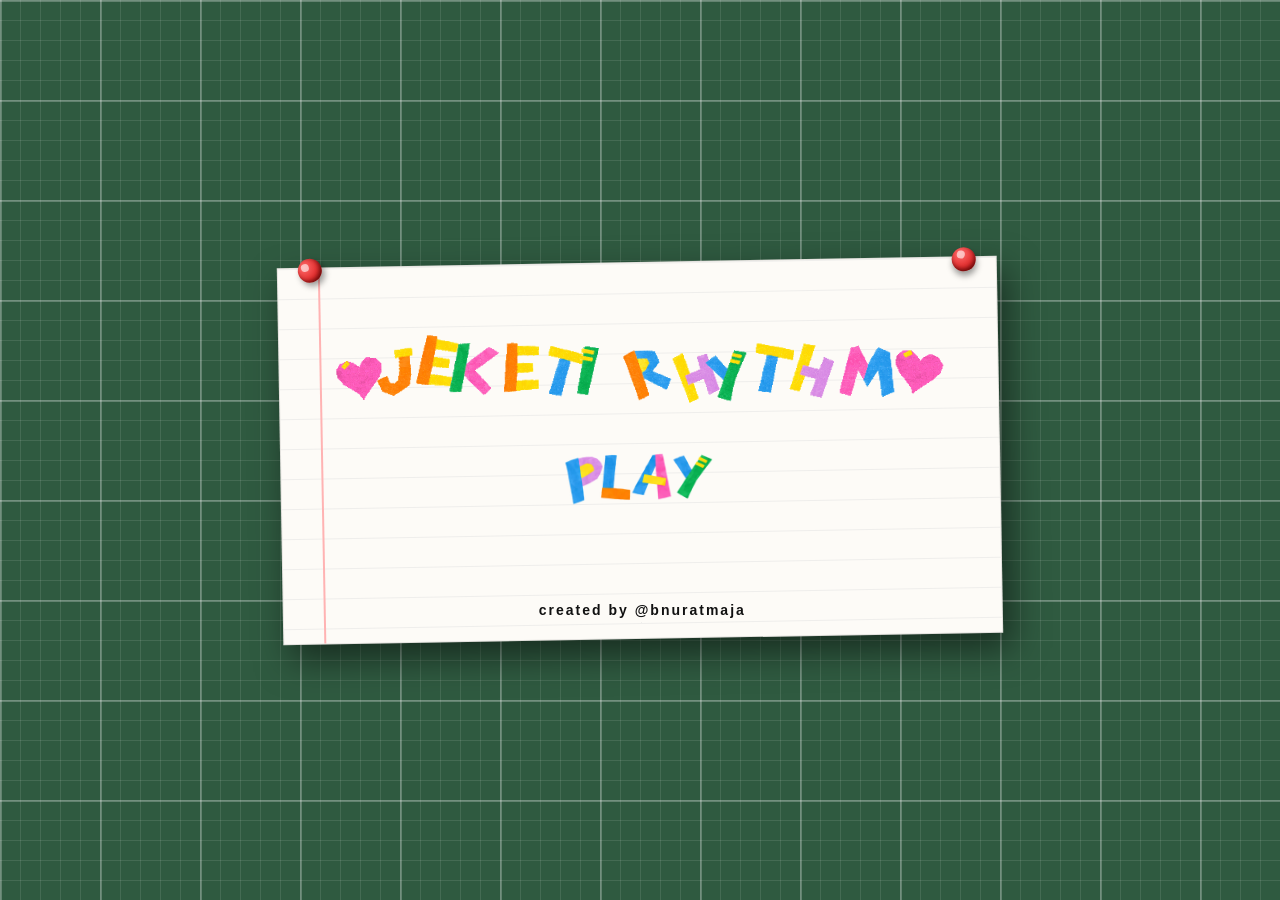
==== commit 663066b0: "Add files via upload" ====
--- a/index.html
+++ b/index.html
@@ -1,127 +1,76 @@
 <!DOCTYPE html>
-<html>
+<html lang="en">
 <head>
-  <meta charset="utf-8">
-  <meta name="viewport" content="width=device-width, initial-scale=1.0, maximum-scale=1.0, user-scalable=no, viewport-fit=cover">
-  <script>
-  (function(){
-    var VIEW_W = 1920;
-    var vp = document.querySelector('meta[name="viewport"]');
-    function apply(){
-      var coarse = matchMedia('(pointer: coarse)').matches;
-      var land = window.innerWidth > window.innerHeight;
-      vp.content = (coarse && land)
-        ? 'width=' + VIEW_W + ', maximum-scale=1.0, user-scalable=no, viewport-fit=cover'
-        : 'width=device-width, initial-scale=1.0, maximum-scale=1.0, user-scalable=no, viewport-fit=cover';
-    }
-    window.__applyViewport = apply;
-    apply();
-    addEventListener('orientationchange', function(){ setTimeout(apply, 100); });
-  })();
-  </script>
-  <title>JEKETI RHYTHM</title>
-  <link rel="stylesheet" href="style.css">
-  <link rel="stylesheet" href="cards.css">
-  <link rel="stylesheet" href="packs.css">
-  <link rel="stylesheet" href="shop.css">
-  <link rel="stylesheet" href="daily.css">
-  <link rel="manifest" href="manifest.webmanifest">
-  <meta name="theme-color" content="#2f5a40">
-  <meta name="mobile-web-app-capable" content="yes">
-  <meta name="apple-mobile-web-app-capable" content="yes">
-  <meta name="apple-mobile-web-app-status-bar-style" content="black-translucent">
-  <link rel="apple-touch-icon" href="icon-192.png">
+<meta charset="utf-8">
+<meta name="viewport" content="width=device-width, initial-scale=1.0, maximum-scale=1.0, user-scalable=no, viewport-fit=cover">
+<title>JEKETI RHYTHM</title>
+<style>
+  html, body { margin: 0; height: 100%; background: #16261c; overflow: hidden; }
+  #g { position: absolute; left: 0; top: 0; border: 0; width: 100%; height: 100%; transform-origin: 0 0; background: #000; }
+  #dbg { position: fixed; left: 4px; bottom: 4px; z-index: 9; font: 12px monospace; color: #0f0; background: rgba(0,0,0,.7); padding: 2px 6px; pointer-events: none; }
+</style>
 </head>
 <body>
+<script>
+(function () {
+  var coarse = matchMedia('(pointer: coarse)').matches;
+  // computers: just open the game directly
+  if (!coarse) { location.replace('game.html' + location.search + location.hash); return; }
 
-  <!-- ============================================ -->
-  <!-- PORTRAIT ORIENTATION HINT (mobile only)      -->
-  <!-- ============================================ -->
-  <div id="rotate-hint">
-    <div class="rot-icon">⟳</div>
-    <div>Tap twice to go fullscreen</div>
-    <small>(iPhone: Share → Add to Home Screen for fullscreen)</small>
-  </div>
+  var VW = 1536, VH = 776;            // virtual screen size: matches how the PC (125% Windows scaling) lays the game out
+  var debug = /[?&]debug/.test(location.search);
+  var f = document.createElement('iframe');
+  f.id = 'g';
+  f.setAttribute('allow', 'autoplay; fullscreen; screen-wake-lock');
+  f.setAttribute('allowfullscreen', '');
+  f.src = 'game.html?v=' + Date.now() + location.search.replace('?','&') + location.hash;
+  document.body.appendChild(f);
+  var dbg;
+  if (debug) { dbg = document.createElement('div'); dbg.id = 'dbg'; document.body.appendChild(dbg); }
 
-  <!-- ============================================ -->
-  <!-- MAIN MENU / TITLE SCREEN -->
-  <!-- ============================================ -->
-  <div id="main-menu-screen">
-    <div class="desk-paper">
-      <div class="pin pin-tl"></div>
-      <div class="pin pin-tr"></div>
+  var playing = false;
+  var PW = 1000;                        // while playing: virtual screen is only 1000px wide, so lanes and notes are big
+  var lastKey = '';
+  function fit() {
+    var w = window.innerWidth, h = window.innerHeight;
+    var key = w + 'x' + h + (playing ? 'P' : 'M');
+    if (key === lastKey) return;          // nothing changed: do not touch the frame
+    lastKey = key;
+    if (w > h && playing) {             // song on screen: the game runs at the phone's real size (crisp, no scaling cost)
+      f.style.width = '100%'; f.style.height = '100%'; f.style.transform = 'none';
+    } else if (w > h && (w < VW || h < VH)) {  // menus: a virtual PC screen, scaled to fit and centered
+      var s = Math.min(w / VW, h / VH);
+      f.style.width = VW + 'px';
+      f.style.height = VH + 'px';
+      f.style.transform = 'translate(' + ((w - VW * s) / 2) + 'px,' + ((h - VH * s) / 2) + 'px) scale(' + s + ')';
+    } else {                            // portrait / big screens: normal
+      f.style.width = '100%'; f.style.height = '100%'; f.style.transform = 'none';
+    }
+    if (dbg) dbg.textContent = (playing ? 'PLAY ' : 'MENU ') + w + 'x' + h + '  frame ' + f.style.width + ' x ' + f.style.height + '  dpr ' + devicePixelRatio;
+  }
+  fit();
+  // Going fullscreen / rotating changes the window size in steps, and some phones report the final size without a last
+  // resize event. So: refit on every kind of size change, a few times while it settles, and keep a light safety check.
+  function refit() { fit(); [100, 300, 700, 1500].forEach(function (t) { setTimeout(fit, t); }); }
+  addEventListener('resize', refit);
+  addEventListener('orientationchange', refit);
+  document.addEventListener('fullscreenchange', refit);
+  document.addEventListener('webkitfullscreenchange', refit);
+  if (window.visualViewport) visualViewport.addEventListener('resize', refit);
+  if (screen.orientation && screen.orientation.addEventListener) screen.orientation.addEventListener('change', refit);
+  setInterval(fit, 600);
 
-      <div class="title-content">
-        <img src="images/title.gif" id="title-gif" alt="JEKETI RHYTHM">
-        <button id="play-btn" class="gif-btn"><img src="images/play.webp" class="btn-gif" alt="Play"></button>
-      </div>
-
-      <p class="credit">created by @bnuratmaja</p>
-    </div>
-  </div>
-
-  <!-- ============================================ -->
-  <!-- SONG SELECT SCREEN -->
-  <!-- ============================================ -->
-  <div id="menu-screen" style="display:none">
-    <div class="menu-header">
-      <button id="shop-btn" class="gif-btn" aria-label="Card Shop"><img src="images/shop.gif" class="btn-gif" alt="Shop" onerror="this.replaceWith(Object.assign(document.createElement('span'),{className:'btn-fallback',textContent:'Shop'}))"></button>
-      <button id="back-to-main-btn" class="gif-btn"><img src="images/back.webp" class="btn-gif" alt="Back"></button>
-      <button id="daily-btn" class="gif-btn" aria-label="Daily"><img src="images/daily.gif" class="btn-gif" alt="Daily" onerror="this.replaceWith(Object.assign(document.createElement('span'),{className:'btn-fallback',textContent:'🎁 Daily'}))"></button>
-      <img src="images/pick-song.gif" id="pick-song-gif" alt="Pick a Song">
-      <button id="my-cards-btn" class="gif-btn" aria-label="My Cards"><img src="images/my-cards.gif" class="btn-gif" alt="My Cards" onerror="this.replaceWith(Object.assign(document.createElement('span'),{className:'btn-fallback',textContent:'My Cards'}))"></button>
-    </div>
-    <div id="song-grid"></div>
-  </div>
-
-  <!-- ============================================ -->
-  <!-- MY CARDS SCREEN -->
-  <!-- ============================================ -->
-  <div id="cards-screen" style="display:none">
-    <div class="cards-header">
-      <button id="cards-back-btn" class="gif-btn"><img src="images/back.webp" class="btn-gif" alt="Back"></button>
-      <img src="images/my-cards.gif" id="cards-title-gif" alt="My Cards" onerror="this.replaceWith(Object.assign(document.createElement('span'),{className:'cards-title-text',textContent:'My Cards'}))">
-      <div id="cards-progress" class="cards-progress"></div>
-    </div>
-    <div id="cards-tabs"></div>
-    <div id="cards-sheet">
-      <div class="pin pin-tl"></div>
-      <div class="pin pin-tr"></div>
-      <div id="cards-members"></div>
-      <div id="cards-row"></div>
-    </div>
-  </div>
-  <div id="cards-toast"></div>
-
-  <!-- ============================================ -->
-  <!-- GAME SCREEN -->
-  <!-- ============================================ -->
-  <div id="game" style="display:none">
-    <div id="playfield">
-      <canvas id="field-bg"></canvas>
-      <canvas id="field"></canvas>
-    </div>
-  </div>
-
-  <div id="score" style="display: none">Score: 0</div>
-  <div id="combo"></div>
-  <div id="judgement"></div>
-
-  <audio id="music"></audio>
-
-  <script>
-  // keep songs, charts, covers and sounds on the player's device (see sw.js): everything after the first visit loads from disk
-  if ('serviceWorker' in navigator && location.protocol !== 'file:') {
-    window.addEventListener('load', function () { navigator.serviceWorker.register('sw.js').catch(function () {}); });
-  }
-  </script>
-  <script src="songs.js"></script>
-  <script src="sfx.js"></script>
-  <script src="points.js"></script>
-  <script src="cards.js"></script>
-  <script src="packs.js"></script>
-  <script src="shop.js"></script>
-  <script src="daily.js"></script>
-  <script src="game.js"></script>
+  addEventListener('message', function (e) {
+    if (e.data && e.data.jeketi === 'play') { playing = !!e.data.on; fit(); return; }
+    if (!e.data || e.data.jeketi !== 'fullscreen') return;
+    var el = document.documentElement;
+    try {
+      var p = el.requestFullscreen ? el.requestFullscreen() : (el.webkitRequestFullscreen && el.webkitRequestFullscreen());
+      if (p && p.catch) p.catch(function () {});
+    } catch (err) {}
+  });
+})();
+</script>
+<noscript><meta http-equiv="refresh" content="0; url=game.html"></noscript>
 </body>
 </html>
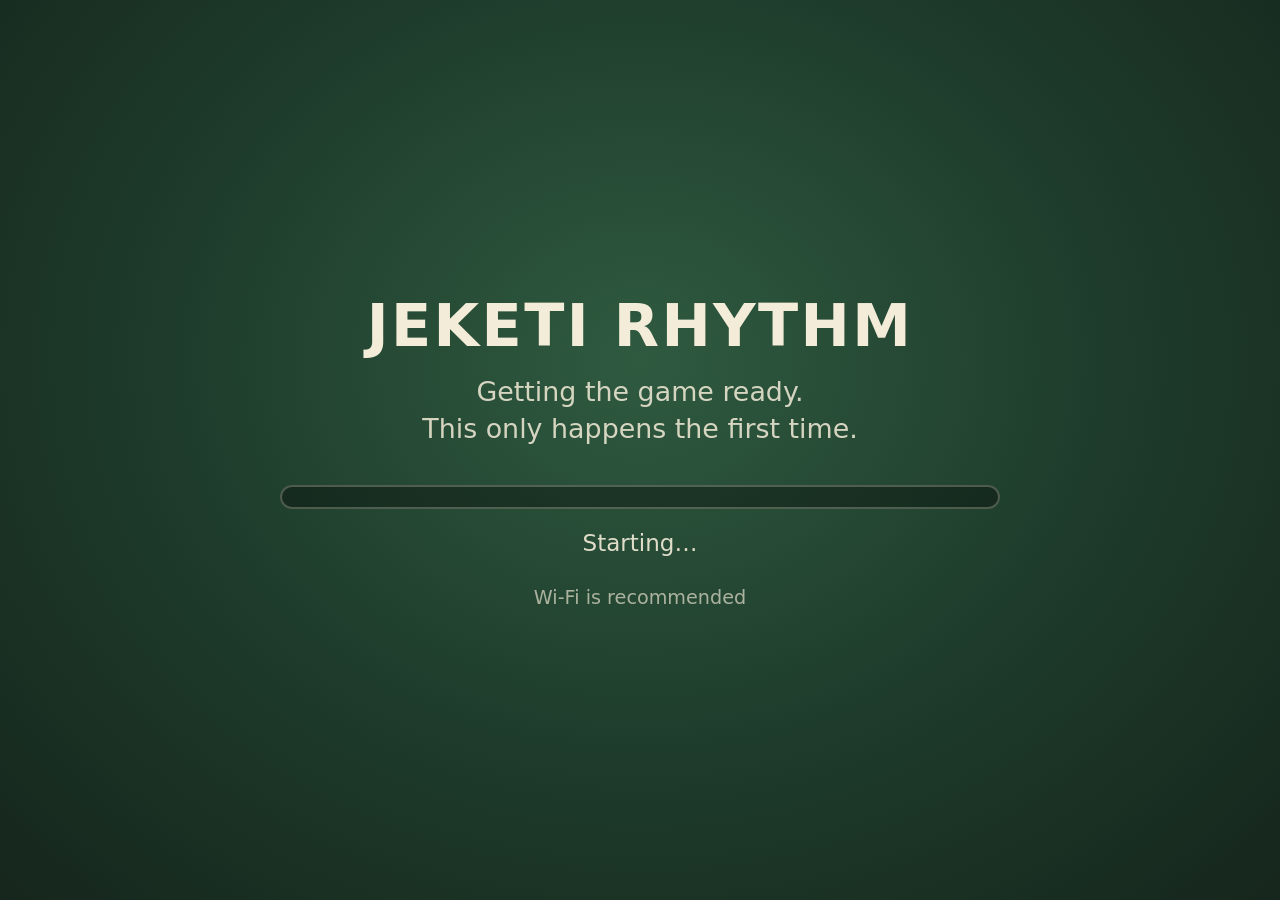
==== commit 96fa5350: "Add files via upload" ====
--- a/index.html
+++ b/index.html
@@ -1,76 +1,88 @@
-<!DOCTYPE html>
-<html lang="en">
-<head>
-<meta charset="utf-8">
-<meta name="viewport" content="width=device-width, initial-scale=1.0, maximum-scale=1.0, user-scalable=no, viewport-fit=cover">
-<title>JEKETI RHYTHM</title>
-<style>
-  html, body { margin: 0; height: 100%; background: #16261c; overflow: hidden; }
-  #g { position: absolute; left: 0; top: 0; border: 0; width: 100%; height: 100%; transform-origin: 0 0; background: #000; }
-  #dbg { position: fixed; left: 4px; bottom: 4px; z-index: 9; font: 12px monospace; color: #0f0; background: rgba(0,0,0,.7); padding: 2px 6px; pointer-events: none; }
-</style>
-</head>
-<body>
-<script>
-(function () {
-  var coarse = matchMedia('(pointer: coarse)').matches;
-  // computers: just open the game directly
-  if (!coarse) { location.replace('game.html' + location.search + location.hash); return; }
-
-  var VW = 1536, VH = 776;            // virtual screen size: matches how the PC (125% Windows scaling) lays the game out
-  var debug = /[?&]debug/.test(location.search);
-  var f = document.createElement('iframe');
-  f.id = 'g';
-  f.setAttribute('allow', 'autoplay; fullscreen; screen-wake-lock');
-  f.setAttribute('allowfullscreen', '');
-  f.src = 'game.html?v=' + Date.now() + location.search.replace('?','&') + location.hash;
-  document.body.appendChild(f);
-  var dbg;
-  if (debug) { dbg = document.createElement('div'); dbg.id = 'dbg'; document.body.appendChild(dbg); }
-
-  var playing = false;
-  var PW = 1000;                        // while playing: virtual screen is only 1000px wide, so lanes and notes are big
-  var lastKey = '';
-  function fit() {
-    var w = window.innerWidth, h = window.innerHeight;
-    var key = w + 'x' + h + (playing ? 'P' : 'M');
-    if (key === lastKey) return;          // nothing changed: do not touch the frame
-    lastKey = key;
-    if (w > h && playing) {             // song on screen: the game runs at the phone's real size (crisp, no scaling cost)
-      f.style.width = '100%'; f.style.height = '100%'; f.style.transform = 'none';
-    } else if (w > h && (w < VW || h < VH)) {  // menus: a virtual PC screen, scaled to fit and centered
-      var s = Math.min(w / VW, h / VH);
-      f.style.width = VW + 'px';
-      f.style.height = VH + 'px';
-      f.style.transform = 'translate(' + ((w - VW * s) / 2) + 'px,' + ((h - VH * s) / 2) + 'px) scale(' + s + ')';
-    } else {                            // portrait / big screens: normal
-      f.style.width = '100%'; f.style.height = '100%'; f.style.transform = 'none';
-    }
-    if (dbg) dbg.textContent = (playing ? 'PLAY ' : 'MENU ') + w + 'x' + h + '  frame ' + f.style.width + ' x ' + f.style.height + '  dpr ' + devicePixelRatio;
-  }
-  fit();
-  // Going fullscreen / rotating changes the window size in steps, and some phones report the final size without a last
-  // resize event. So: refit on every kind of size change, a few times while it settles, and keep a light safety check.
-  function refit() { fit(); [100, 300, 700, 1500].forEach(function (t) { setTimeout(fit, t); }); }
-  addEventListener('resize', refit);
-  addEventListener('orientationchange', refit);
-  document.addEventListener('fullscreenchange', refit);
-  document.addEventListener('webkitfullscreenchange', refit);
-  if (window.visualViewport) visualViewport.addEventListener('resize', refit);
-  if (screen.orientation && screen.orientation.addEventListener) screen.orientation.addEventListener('change', refit);
-  setInterval(fit, 600);
-
-  addEventListener('message', function (e) {
-    if (e.data && e.data.jeketi === 'play') { playing = !!e.data.on; fit(); return; }
-    if (!e.data || e.data.jeketi !== 'fullscreen') return;
-    var el = document.documentElement;
-    try {
-      var p = el.requestFullscreen ? el.requestFullscreen() : (el.webkitRequestFullscreen && el.webkitRequestFullscreen());
-      if (p && p.catch) p.catch(function () {});
-    } catch (err) {}
-  });
-})();
-</script>
-<noscript><meta http-equiv="refresh" content="0; url=game.html"></noscript>
-</body>
+<!DOCTYPE html>
+<html lang="en">
+<head>
+<meta charset="utf-8">
+<meta name="viewport" content="width=device-width, initial-scale=1.0, maximum-scale=1.0, user-scalable=no, viewport-fit=cover">
+<title>JEKETI RHYTHM</title>
+<link rel="manifest" href="manifest.webmanifest">
+<meta name="theme-color" content="#2f5a40">
+<meta name="mobile-web-app-capable" content="yes">
+<meta name="apple-mobile-web-app-capable" content="yes">
+<link rel="apple-touch-icon" href="icon-192.png">
+<script src="version.js"></script>
+<style>
+  html, body { margin: 0; height: 100%; background: #16261c; overflow: hidden; }
+  #g { position: absolute; left: 0; top: 0; border: 0; width: 100%; height: 100%; transform-origin: 0 0; background: #000; }
+  #dbg { position: fixed; left: 4px; bottom: 4px; z-index: 9; font: 12px monospace; color: #0f0; background: rgba(0,0,0,.7); padding: 2px 6px; pointer-events: none; }
+</style>
+</head>
+<body>
+<script>
+(function () {
+  var coarse = matchMedia('(pointer: coarse)').matches;
+  // computers: just open the game directly
+  if (!coarse) { location.replace('game.html' + location.search + location.hash); return; }
+
+  // the install button of Chrome looks at THIS page, so it needs the service worker here too (same file and address
+  // as game.html registers, so there is still only one worker)
+  if ('serviceWorker' in navigator && location.protocol !== 'file:' && !/[?&]nosw/.test(location.search)) {
+    addEventListener('load', function () { navigator.serviceWorker.register('sw.js?v=' + (window.GAME_VERSION || 0)).catch(function () {}); });
+  }
+
+  var VW = 1536, VH = 776;            // virtual screen size: matches how the PC (125% Windows scaling) lays the game out
+  var debug = /[?&]debug/.test(location.search);
+  var f = document.createElement('iframe');
+  f.id = 'g';
+  f.setAttribute('allow', 'autoplay; fullscreen; screen-wake-lock');
+  f.setAttribute('allowfullscreen', '');
+  f.src = 'game.html?v=' + Date.now() + location.search.replace('?','&') + location.hash;
+  document.body.appendChild(f);
+  var dbg;
+  if (debug) { dbg = document.createElement('div'); dbg.id = 'dbg'; document.body.appendChild(dbg); }
+
+  var playing = false;
+  var PW = 1000;                        // while playing: virtual screen is only 1000px wide, so lanes and notes are big
+  var lastKey = '';
+  function fit() {
+    var w = window.innerWidth, h = window.innerHeight;
+    var key = w + 'x' + h + (playing ? 'P' : 'M');
+    if (key === lastKey) return;          // nothing changed: do not touch the frame
+    lastKey = key;
+    if (w > h && playing) {             // song on screen: the game runs at the phone's real size (crisp, no scaling cost)
+      f.style.width = '100%'; f.style.height = '100%'; f.style.transform = 'none';
+    } else if (w > h && (w < VW || h < VH)) {  // menus: a virtual PC screen, scaled to fit and centered
+      var s = Math.min(w / VW, h / VH);
+      f.style.width = VW + 'px';
+      f.style.height = VH + 'px';
+      f.style.transform = 'translate(' + ((w - VW * s) / 2) + 'px,' + ((h - VH * s) / 2) + 'px) scale(' + s + ')';
+    } else {                            // portrait / big screens: normal
+      f.style.width = '100%'; f.style.height = '100%'; f.style.transform = 'none';
+    }
+    if (dbg) dbg.textContent = (playing ? 'PLAY ' : 'MENU ') + w + 'x' + h + '  frame ' + f.style.width + ' x ' + f.style.height + '  dpr ' + devicePixelRatio;
+  }
+  fit();
+  // Going fullscreen / rotating changes the window size in steps, and some phones report the final size without a last
+  // resize event. So: refit on every kind of size change, a few times while it settles, and keep a light safety check.
+  function refit() { fit(); [100, 300, 700, 1500].forEach(function (t) { setTimeout(fit, t); }); }
+  addEventListener('resize', refit);
+  addEventListener('orientationchange', refit);
+  document.addEventListener('fullscreenchange', refit);
+  document.addEventListener('webkitfullscreenchange', refit);
+  if (window.visualViewport) visualViewport.addEventListener('resize', refit);
+  if (screen.orientation && screen.orientation.addEventListener) screen.orientation.addEventListener('change', refit);
+  setInterval(fit, 600);
+
+  addEventListener('message', function (e) {
+    if (e.data && e.data.jeketi === 'play') { playing = !!e.data.on; fit(); return; }
+    if (!e.data || e.data.jeketi !== 'fullscreen') return;
+    var el = document.documentElement;
+    try {
+      var p = el.requestFullscreen ? el.requestFullscreen() : (el.webkitRequestFullscreen && el.webkitRequestFullscreen());
+      if (p && p.catch) p.catch(function () {});
+    } catch (err) {}
+  });
+})();
+</script>
+<noscript><meta http-equiv="refresh" content="0; url=game.html"></noscript>
+</body>
 </html>
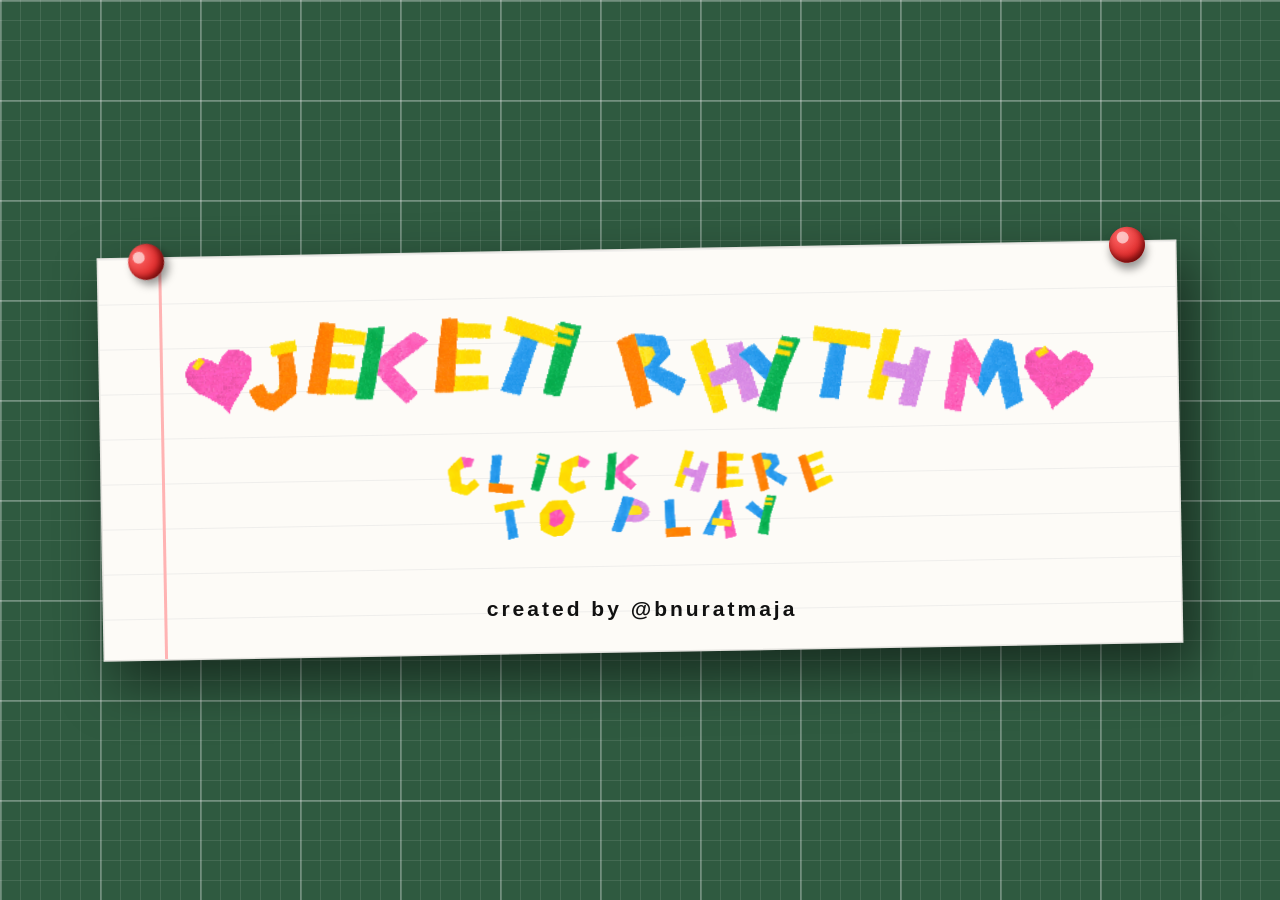
==== commit cf93cf97: "Add files via upload" ====
--- a/index.html
+++ b/index.html
@@ -4,11 +4,14 @@
 <meta charset="utf-8">
 <meta name="viewport" content="width=device-width, initial-scale=1.0, maximum-scale=1.0, user-scalable=no, viewport-fit=cover">
 <title>JEKETI RHYTHM</title>
+<link rel="icon" href="favicon.ico" sizes="48x48">
+<link rel="icon" type="image/png" sizes="32x32" href="favicon-32.png">
+<link rel="icon" type="image/png" sizes="192x192" href="icon-192.png">
 <link rel="manifest" href="manifest.webmanifest">
 <meta name="theme-color" content="#2f5a40">
 <meta name="mobile-web-app-capable" content="yes">
 <meta name="apple-mobile-web-app-capable" content="yes">
-<link rel="apple-touch-icon" href="icon-192.png">
+<link rel="apple-touch-icon" href="apple-touch-icon.png">
 <script src="version.js"></script>
 <style>
   html, body { margin: 0; height: 100%; background: #16261c; overflow: hidden; }
@@ -19,70 +22,99 @@
 <body>
 <script>
 (function () {
-  var coarse = matchMedia('(pointer: coarse)').matches;
-  // computers: just open the game directly
-  if (!coarse) { location.replace('game.html' + location.search + location.hash); return; }
-
-  // the install button of Chrome looks at THIS page, so it needs the service worker here too (same file and address
-  // as game.html registers, so there is still only one worker)
-  if ('serviceWorker' in navigator && location.protocol !== 'file:' && !/[?&]nosw/.test(location.search)) {
-    addEventListener('load', function () { navigator.serviceWorker.register('sw.js?v=' + (window.GAME_VERSION || 0)).catch(function () {}); });
+  // Ask the server for the newest version number, skipping every browser cache.
+  // If that fails (offline or very slow), use the one loaded by <script src="version.js">.
+  function getVersion(done) {
+    var finished = false;
+    var timer = setTimeout(function () { finish(); }, 3000);
+    function finish(v) {
+      if (finished) return;
+      finished = true;
+      clearTimeout(timer);
+      if (v) window.GAME_VERSION = v;
+      done(window.GAME_VERSION || 0);
+    }
+    if (location.protocol === 'file:' || !window.fetch) { finish(); return; }
+    fetch('version.js?t=' + Date.now(), { cache: 'no-store' })
+      .then(function (r) { return r.ok ? r.text() : ''; })
+      .then(function (text) {
+        var m = /GAME_VERSION\s*=\s*(\d+)/.exec(text);
+        finish(m && Number(m[1]));
+      })
+      .catch(function () { finish(); });
   }
 
-  var VW = 1536, VH = 776;            // virtual screen size: matches how the PC (125% Windows scaling) lays the game out
-  var debug = /[?&]debug/.test(location.search);
-  var f = document.createElement('iframe');
-  f.id = 'g';
-  f.setAttribute('allow', 'autoplay; fullscreen; screen-wake-lock');
-  f.setAttribute('allowfullscreen', '');
-  f.src = 'game.html?v=' + Date.now() + location.search.replace('?','&') + location.hash;
-  document.body.appendChild(f);
-  var dbg;
-  if (debug) { dbg = document.createElement('div'); dbg.id = 'dbg'; document.body.appendChild(dbg); }
+  getVersion(start);
 
-  var playing = false;
-  var PW = 1000;                        // while playing: virtual screen is only 1000px wide, so lanes and notes are big
-  var lastKey = '';
-  function fit() {
-    var w = window.innerWidth, h = window.innerHeight;
-    var key = w + 'x' + h + (playing ? 'P' : 'M');
-    if (key === lastKey) return;          // nothing changed: do not touch the frame
-    lastKey = key;
-    if (w > h && playing) {             // song on screen: the game runs at the phone's real size (crisp, no scaling cost)
-      f.style.width = '100%'; f.style.height = '100%'; f.style.transform = 'none';
-    } else if (w > h && (w < VW || h < VH)) {  // menus: a virtual PC screen, scaled to fit and centered
-      var s = Math.min(w / VW, h / VH);
-      f.style.width = VW + 'px';
-      f.style.height = VH + 'px';
-      f.style.transform = 'translate(' + ((w - VW * s) / 2) + 'px,' + ((h - VH * s) / 2) + 'px) scale(' + s + ')';
-    } else {                            // portrait / big screens: normal
-      f.style.width = '100%'; f.style.height = '100%'; f.style.transform = 'none';
+  function start(version) {
+    var coarse = matchMedia('(pointer: coarse)').matches;
+    if (!coarse) {
+      var q = location.search.replace(/([?&])v=[^&]*&?/g, '$1').replace(/[?&]$/, '');
+      location.replace('game.html' + q + (q ? '&' : '?') + 'v=' + version + location.hash);
+      return;
     }
-    if (dbg) dbg.textContent = (playing ? 'PLAY ' : 'MENU ') + w + 'x' + h + '  frame ' + f.style.width + ' x ' + f.style.height + '  dpr ' + devicePixelRatio;
-  }
-  fit();
-  // Going fullscreen / rotating changes the window size in steps, and some phones report the final size without a last
-  // resize event. So: refit on every kind of size change, a few times while it settles, and keep a light safety check.
-  function refit() { fit(); [100, 300, 700, 1500].forEach(function (t) { setTimeout(fit, t); }); }
-  addEventListener('resize', refit);
-  addEventListener('orientationchange', refit);
-  document.addEventListener('fullscreenchange', refit);
-  document.addEventListener('webkitfullscreenchange', refit);
-  if (window.visualViewport) visualViewport.addEventListener('resize', refit);
-  if (screen.orientation && screen.orientation.addEventListener) screen.orientation.addEventListener('change', refit);
-  setInterval(fit, 600);
 
-  addEventListener('message', function (e) {
-    if (e.data && e.data.jeketi === 'play') { playing = !!e.data.on; fit(); return; }
-    if (!e.data || e.data.jeketi !== 'fullscreen') return;
-    var el = document.documentElement;
-    try {
-      var p = el.requestFullscreen ? el.requestFullscreen() : (el.webkitRequestFullscreen && el.webkitRequestFullscreen());
-      if (p && p.catch) p.catch(function () {});
-    } catch (err) {}
-  });
+    if ('serviceWorker' in navigator && location.protocol !== 'file:' && !/[?&]nosw/.test(location.search)) {
+      var registerSW = function () {
+        navigator.serviceWorker.register('sw.js?v=' + version, { updateViaCache: 'none' }).catch(function () {});
+      };
+      if (document.readyState === 'complete') registerSW();
+      else addEventListener('load', registerSW);
+    }
+
+    var VW = 1536, VH = 776;
+    var debug = /[?&]debug/.test(location.search);
+    var f = document.createElement('iframe');
+    f.id = 'g';
+    f.setAttribute('allow', 'autoplay; fullscreen; screen-wake-lock');
+    f.setAttribute('allowfullscreen', '');
+    f.src = 'game.html?v=' + Date.now() + location.search.replace('?','&') + location.hash;
+    document.body.appendChild(f);
+    var dbg;
+    if (debug) { dbg = document.createElement('div'); dbg.id = 'dbg'; document.body.appendChild(dbg); }
+
+    var playing = false;
+    var PW = 1000;
+    var lastKey = '';
+    function fit() {
+      var w = window.innerWidth, h = window.innerHeight;
+      var key = w + 'x' + h + (playing ? 'P' : 'M');
+      if (key === lastKey) return;
+      lastKey = key;
+      if (w > h && playing) {
+        f.style.width = '100%'; f.style.height = '100%'; f.style.transform = 'none';
+      } else if (w > h && (w < VW || h < VH)) {
+        var s = Math.min(w / VW, h / VH);
+        f.style.width = VW + 'px';
+        f.style.height = VH + 'px';
+        f.style.transform = 'translate(' + ((w - VW * s) / 2) + 'px,' + ((h - VH * s) / 2) + 'px) scale(' + s + ')';
+      } else {
+        f.style.width = '100%'; f.style.height = '100%'; f.style.transform = 'none';
+      }
+      if (dbg) dbg.textContent = (playing ? 'PLAY ' : 'MENU ') + w + 'x' + h + '  frame ' + f.style.width + ' x ' + f.style.height + '  dpr ' + devicePixelRatio;
+    }
+    fit();
+    function refit() { fit(); [100, 300, 700, 1500].forEach(function (t) { setTimeout(fit, t); }); }
+    addEventListener('resize', refit);
+    addEventListener('orientationchange', refit);
+    document.addEventListener('fullscreenchange', refit);
+    document.addEventListener('webkitfullscreenchange', refit);
+    if (window.visualViewport) visualViewport.addEventListener('resize', refit);
+    if (screen.orientation && screen.orientation.addEventListener) screen.orientation.addEventListener('change', refit);
+    setInterval(fit, 600);
+
+    addEventListener('message', function (e) {
+      if (e.data && e.data.jeketi === 'play') { playing = !!e.data.on; fit(); return; }
+      if (!e.data || e.data.jeketi !== 'fullscreen') return;
+      var el = document.documentElement;
+      try {
+        var p = el.requestFullscreen ? el.requestFullscreen() : (el.webkitRequestFullscreen && el.webkitRequestFullscreen());
+        if (p && p.catch) p.catch(function () {});
+      } catch (err) {}
+    });
+  } // end of start()
 })();
 </script>
 <noscript><meta http-equiv="refresh" content="0; url=game.html"></noscript>
 </body>
-</html>+</html>
